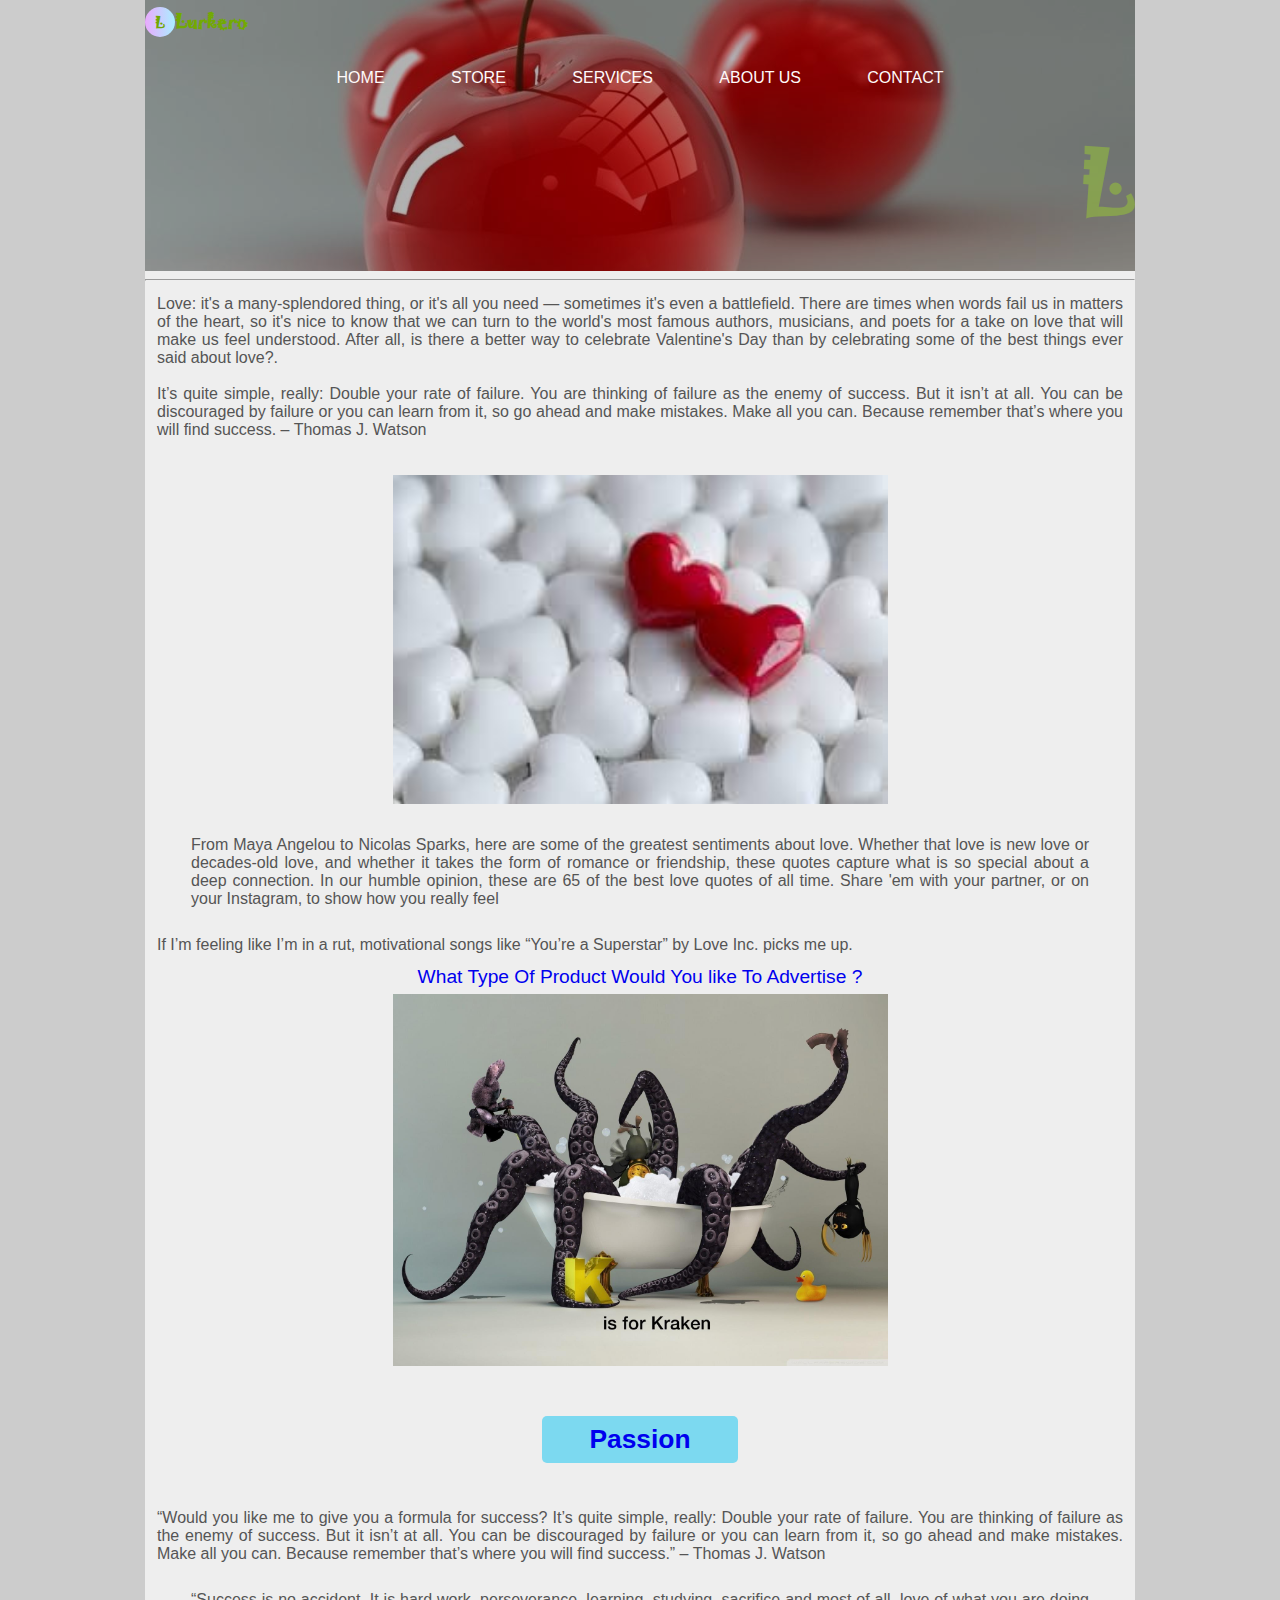
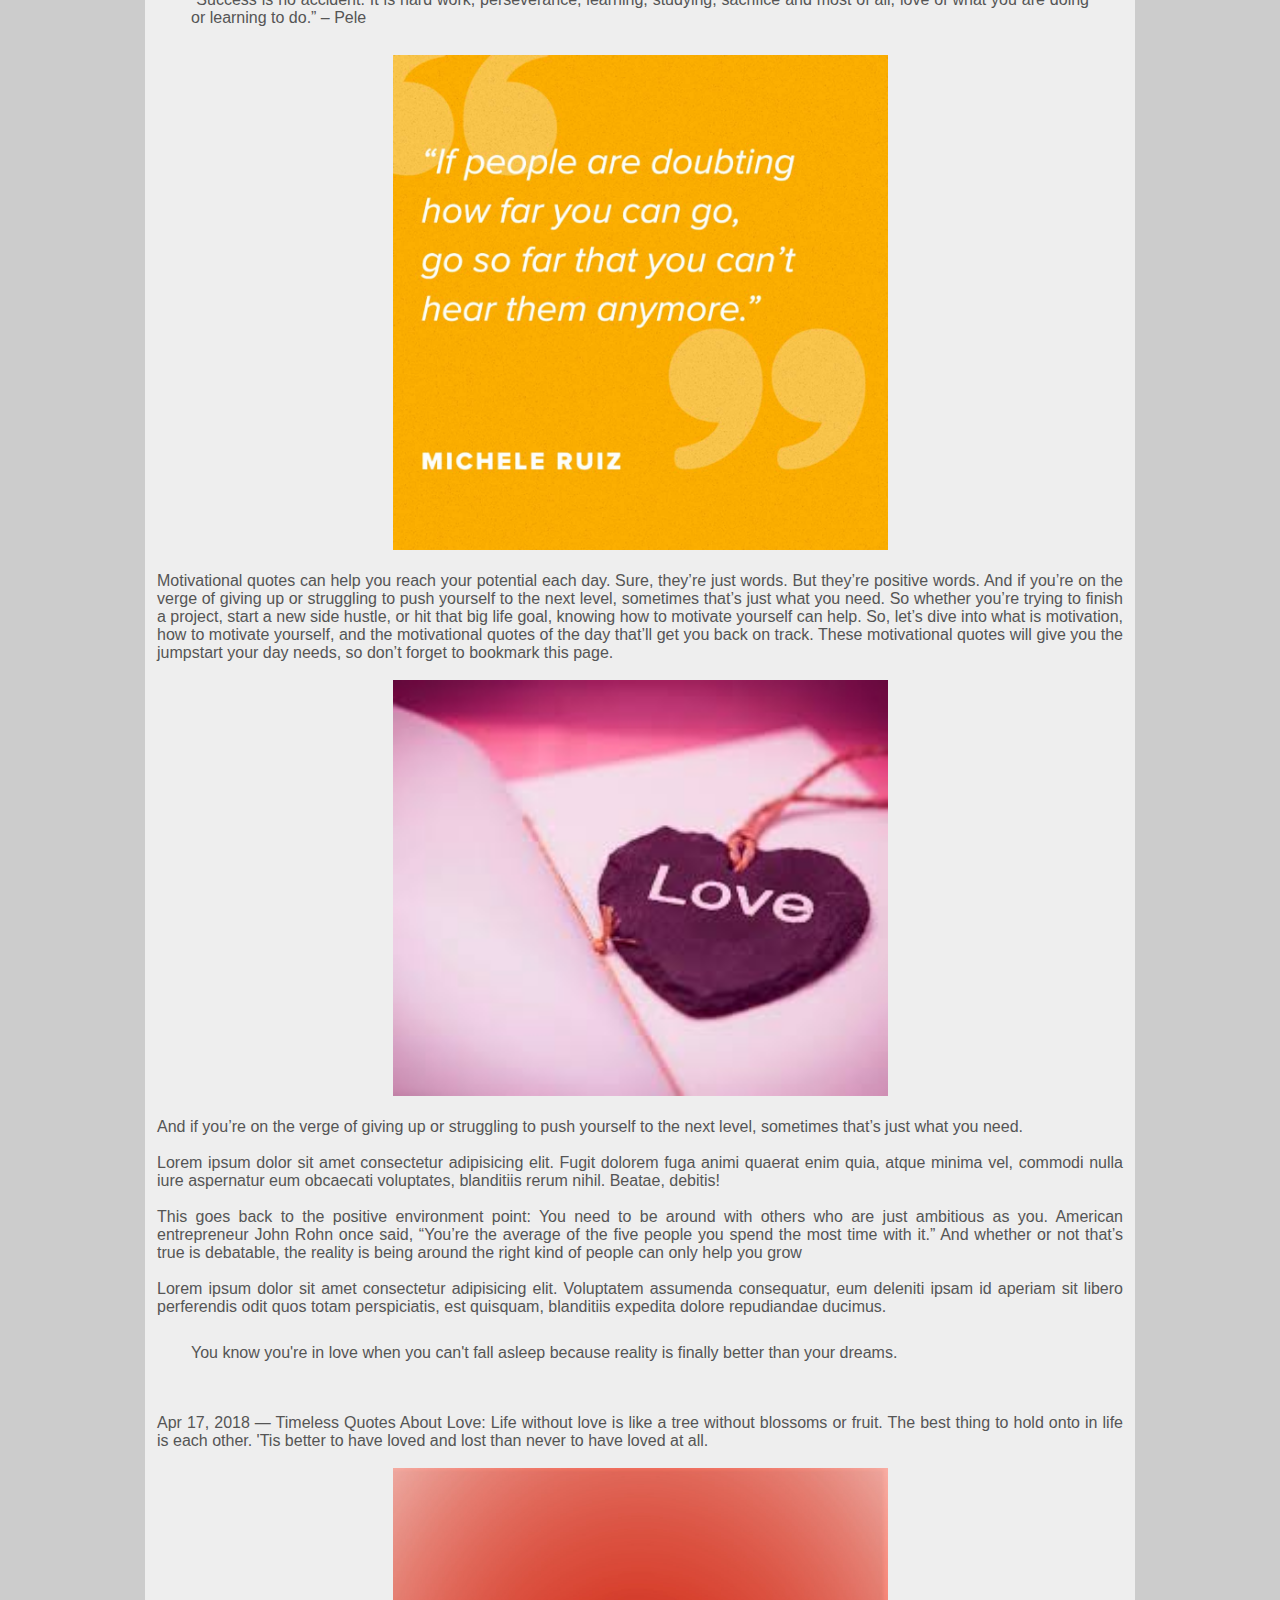
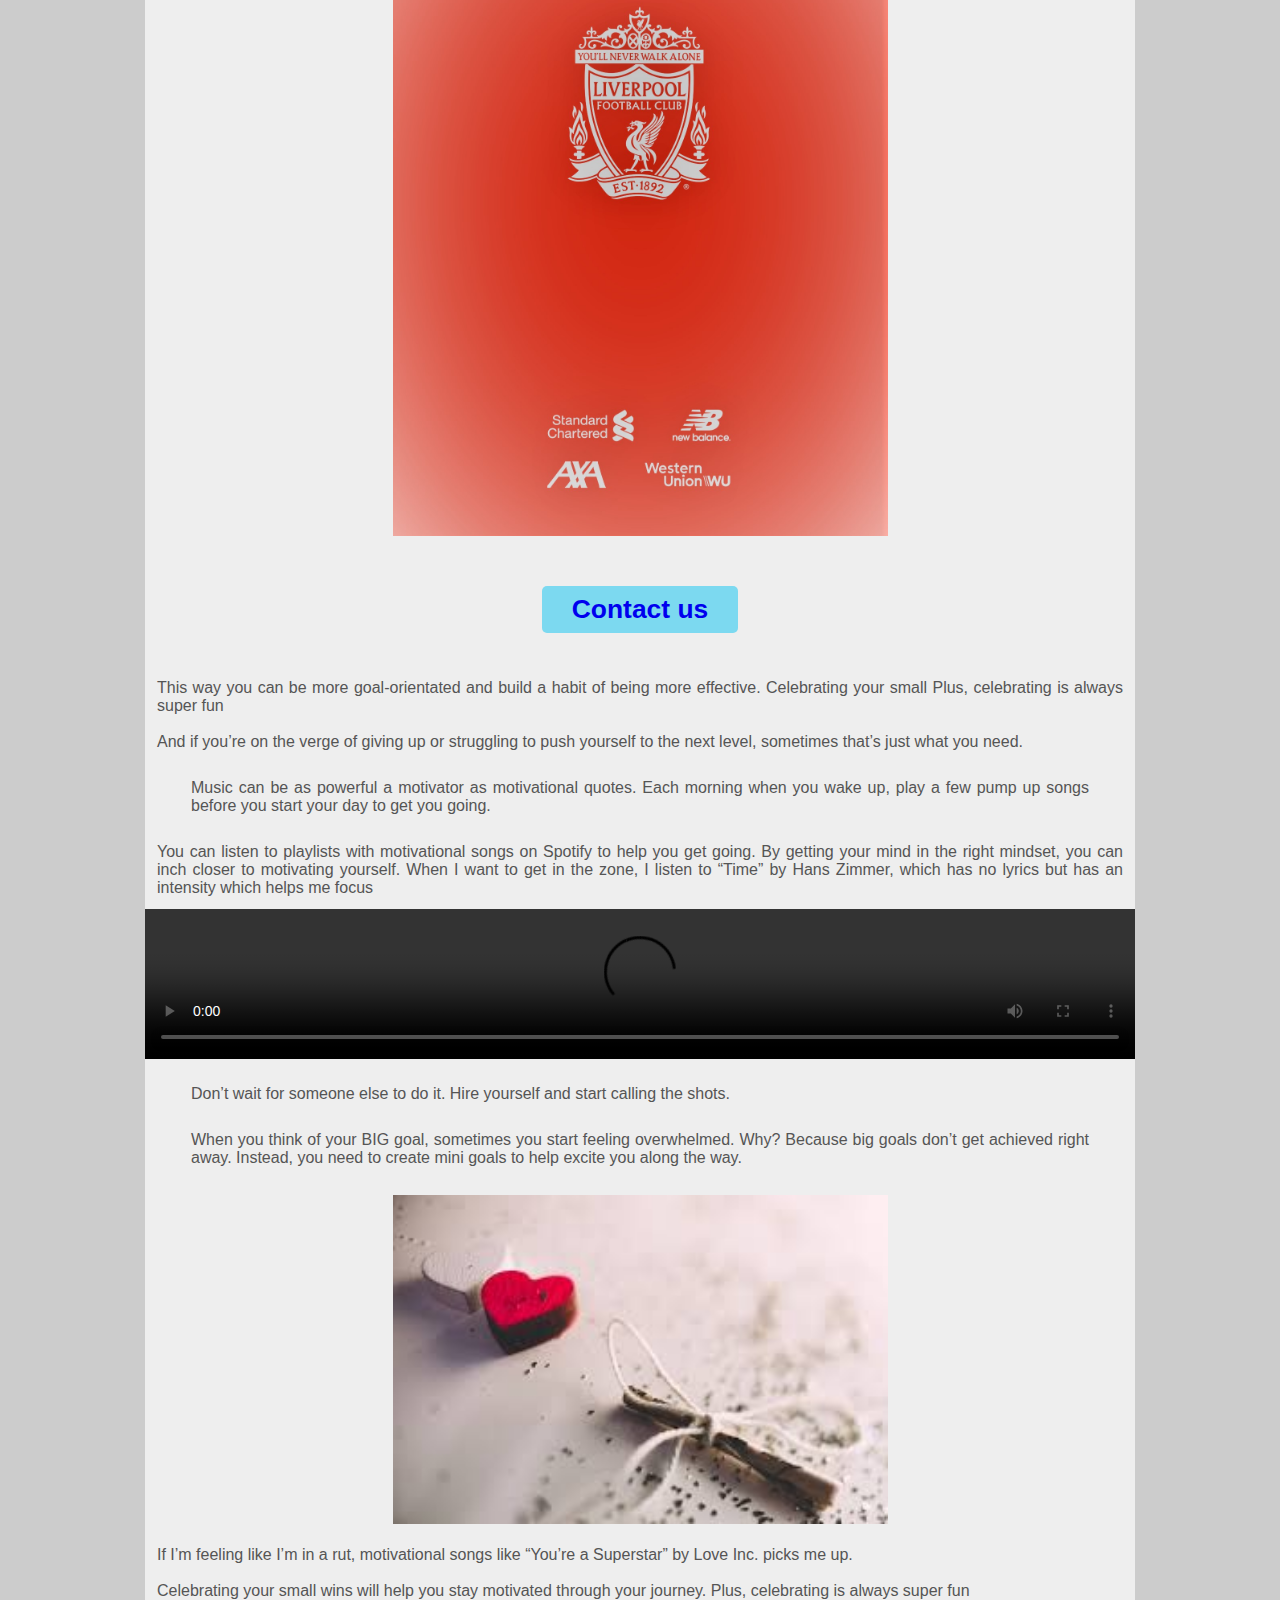
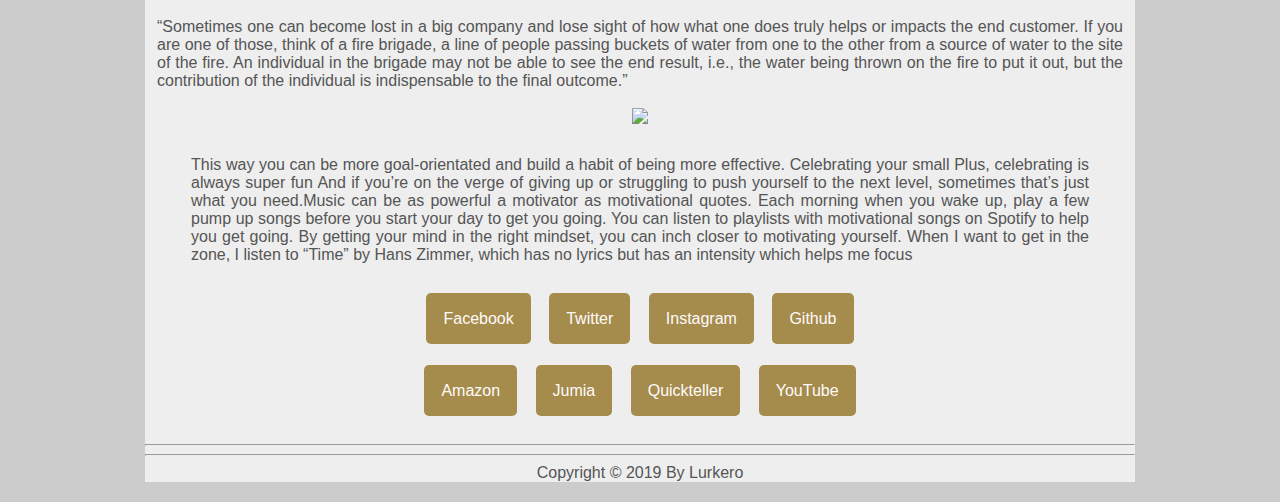
==== index.html @ fdfd5c43 "I changed the HTMLand css pages" ====
<!DOCTYPE html>
<html>
<head>
	<meta charset="utf-8">
	<meta name="viewport" content="width=device-width, initial-scale=1.0">
	<link rel="stylesheet" type="text/css" href="mycss/index.css">
	<title>lurkero</title>
</head>
<body>
	<div id="wrapper">

		<header id="header"> 
			<div class="logo">
				<h3 class="l">L</h3>
				<span class="lurkero">Lurkero</span>
			</div>

				<nav class="navbar main-nav">
						<ul>
							<li><a href="index.html">HOME</a></li>
	
							<li><a href="store.html">STORE</a></li>
	
							<li><a href="services.html">SERVICES</a></li>
	
							<li><a href="about.html">ABOUT US</a></li>
	
							<li><a href="contact.html">CONTACT</a></li>
						</ul>
				</nav>
			<h1 class="lurkero2"><marquee>Lurkero.com</marquee></h1>
		</header>
	
		 <hr>
	
		<section>
			<main id="imgz">

				<p>Love: it's a many-splendored thing, or it's all you need — sometimes it's even a battlefield. There are times when words fail us in matters of the heart, so it's nice to know that we can turn to the world's most famous authors, musicians, and poets for a take on love that will make us feel understood. After all, is there a better way to celebrate Valentine's Day than by celebrating some of the best things ever said about love?.</p>

				<p>It’s quite simple, really: Double your rate of failure. You are thinking of failure as the enemy of success. But it isn’t at all. 
					You can be discouraged by failure or you can learn from it, so go ahead and make mistakes. Make all you can. Because remember that’s where you will find success. – Thomas J. Watson</p>
</p>

				<img src="myphotoz/images.jfif" alt="">

				<blockquote>From Maya Angelou to Nicolas Sparks, here are some of the greatest sentiments about love. Whether that love is new love or decades-old love, and whether it takes the form of romance or friendship, these quotes capture what is so special about a deep connection. In our humble opinion, these are 65 of the best love quotes of all time. Share 'em with your partner, or on your Instagram, to show how you really feel</blockquote>

				<p>If I’m feeling like I’m in a rut, motivational songs like “You’re a Superstar” by Love Inc. picks me up.</p>

				<div><a href="advertise.html"  class="myproduct">What Type Of Product Would You like To Advertise ?</a></div>
			
                <img src="myphotoz/Cup.jpeg">
				
				<h2 class="contactus"><a href="form.html" class="info">Passion</a></h2>


				
				<p>“Would you like me to give you a formula for success? It’s quite simple, really: Double your rate of failure. You are thinking of failure as the enemy of success. But it isn’t at all. 
					You can be discouraged by failure or you can learn from it, so go ahead and make mistakes. Make all you can. Because remember that’s where you will find success.” – Thomas J. Watson</p>

				<blockquote>“Success is no accident. It is hard work, perseverance, learning, studying, sacrifice and most of all, love of what you are doing or learning to do.” – Pele</blockquote>
			
				<img src="myphotoz/motivational.jpg" alt="">

				<p>Motivational quotes can help you reach your potential each day. Sure, they’re just words. But they’re positive words.
					 And if you’re on the verge of giving up or struggling to push yourself to the next level, sometimes that’s just what you need.
					 So whether you’re trying to finish a project, start a new side hustle, or hit that big life goal, knowing how to motivate yourself can help. 
					So, let’s dive into what is motivation, how to motivate yourself, and the motivational quotes of the day that’ll get you back on track.
					 These motivational quotes will give you the jumpstart your day needs, so don’t forget to bookmark this page.</p>
				
					 <img src="myphotoz/volom.jfif" alt="">
				<p> And if you’re on the verge of giving up or struggling to push yourself to the next level, sometimes that’s just what you need.</p>

				<p>Lorem ipsum dolor sit amet consectetur adipisicing elit. Fugit dolorem fuga animi quaerat enim quia, atque minima vel, commodi nulla iure aspernatur eum obcaecati voluptates, blanditiis rerum nihil. Beatae, debitis!</p>

				<p>This goes back to the positive environment point: You need to be around with others who are just ambitious as you. American entrepreneur John Rohn once said, “You’re the average of the five people you spend the most time with it.” 
					        And whether or not that’s true is debatable, the reality is being around the right kind of people can only help you grow</p>

				<p>Lorem ipsum dolor sit amet consectetur adipisicing elit. Voluptatem assumenda consequatur, eum deleniti ipsam id aperiam sit libero perferendis odit quos totam perspiciatis, est quisquam, blanditiis expedita dolore repudiandae ducimus.</p>

				<blockquote> You know you're in love when you can't fall asleep because reality is finally better than your dreams.</p>				</blockquote>

				<p>Apr 17, 2018 — Timeless Quotes About Love: Life without love is like a tree without blossoms or fruit. The best thing to hold onto in life is each other. 'Tis better to have loved and lost than never to have loved at all.</p>

				<img src="myphotoz/Liverpool.jpg">


				<h2 class="contactus"><a href="Contact.html" class="info">Contact us</a></h2>
				
				<p>This way you can be more goal-orientated and build a habit of being more effective. Celebrating your small Plus, celebrating is always super fun</p>

				<p> And if you’re on the verge of giving up or struggling to push yourself to the next level, sometimes that’s just what you need.</p>

				<blockquote>Music can be as powerful a motivator as motivational quotes. Each morning when you wake up, play a few pump up songs before you start your day to get you going.</blockquote>

				<p>You can listen to playlists with motivational songs on Spotify to help you get going. By getting your mind in the right mindset, you can inch closer to motivating yourself. When I want to get in the zone, I listen to “Time” by Hans Zimmer, which has no lyrics but has an intensity which helps me focus</p>

				<video src="myvideoz/Phyno.mp4" style="width: 100%;" controls></video>

				<blockquote>Don’t wait for someone else to do it. Hire yourself and start calling the shots.</blockquote>

				<blockquote>When you think of your BIG goal, sometimes you start feeling overwhelmed. Why? Because big goals don’t get achieved right away. Instead, you need to create mini goals to help excite you along the way.</blockquote>

				 <img src="myphotoz/love.jfif" alt="">

				<p> If I’m feeling like I’m in a rut, motivational songs like “You’re a Superstar” by Love Inc. picks me up.</p>

				<p>Celebrating your small wins will help you stay motivated through your journey. Plus, celebrating is always super fun</p>

				<p>“Sometimes one can become lost in a big company and lose sight of how what one does truly helps or impacts the end customer. If you are one of those, think of a fire brigade, a line of people passing buckets of water from one to the other from a source of water to the site of the fire. An individual in the brigade may not be able to see the end result, i.e., the water being thrown on the fire to put it out, but the contribution of the individual is indispensable to the final outcome.”</p>

				<img src="myphotoz/sorry.png">

				<blockquote>This way you can be more goal-orientated and build a habit of being more effective. Celebrating your small Plus, celebrating is always super fun
And if you’re on the verge of giving up or struggling to push yourself to the next level, sometimes that’s just what you need.Music can be as powerful a motivator as motivational quotes. Each morning when you wake up, play a few pump up songs before you start your day to get you going.
You can listen to playlists with motivational songs on Spotify to help you get going. By getting your mind in the right mindset, you can inch closer to motivating yourself. When I want to get in the zone, I listen to “Time” by Hans Zimmer, which has no lyrics but has an intensity which helps me focus</blockquote>
			
			</main>
		</section>
		
	
		<footer id="footer" class="footer">
			<a href="https://Facebook.com" target="_blank">Facebook</a>
			<a href="https://Twitter.com" target="_blank">Twitter</a>
			<a href="https://Instagram.com" target="_blank">Instagram</a>
			<a href="https://Github.com" target="_blank">Github</a>
	
			<br>
			<br>
			<br>
			<br>
			
	
			<a href="https://Amazon.com" target="_blank">Amazon</a>
			<a href="https://Jumia.com" target="_blank">Jumia</a>
			<a href="https://Quickteller.com" target="_blank">Quickteller</a>
			<a href="https://YouTube.com" target="_blank">YouTube</a>
			<br>
			<br>
			<br>
			<hr>
	
			<hr>
	
			<span class="copy">Copyright &copy; 2019 By Lurkero</span>
		</footer>
	</div>
</body>
</html>
---- mycss/index.css ----
body{
    background: #ccc;
    color: #555;
    margin: 0;
    padding: 0;
    font-family: Arial, Helvetica, sans-serif;
    width: 100%;
    text-align: center;
}


@font-face{
    font-family: 'Magneto';
    src: url(../myfontz/Magneto.ttf);
    font-style: normal;
    font-weight: 100;
}


@font-face{
    font-family: 'jokerman';
    src: url(../myfontz/jokerman.ttf);
    font-style: normal;
    font-weight: 100;
}


@font-face{
    font-family: 'harlow';
    src: url(../myfontz/harlow.ttf);
    font-style: normal;
    font-weight: 100;
}


a:hover{
    color: rgb(63, 78, 214);
}


#wrapper{
   
    max-width: 990px;
    margin: auto;
    background: #eee; 
}


#header{
    background-color: rgba( 0, 0, 0,  .3);
    background-image: url("../myphotoz/Orange.jpeg");
    background-blend-mode: multiply;
    background-position: center;
    background-repeat: no-repeat;
    background-size: cover;
    text-align: center;
}


.navbar ul{
    list-style: none;
    padding: 0;
}

.navbar li{
    display: inline;
}

.navbar a{
    display: inline-block;
    text-decoration: none;
    color: snow;
    padding: 7px 15px;
    margin: 16px;
}


.lurkero2{
    color: yellowgreen;
    font-size: 5em;
    margin: 0;
    letter-spacing: .4em;
    font-family: jokerman;
    opacity: 0.5;
}


.navbar a:hover{
    background: #aaa;
    border-radius: 3px;
} 


.logo{
    display: flex;
    position: relative;
    top: 7px;
    cursor: pointer;
    width: 130px;

}


.l{
    background: repeating-linear-gradient(to right, #eaaafe, #aaeeff);
    width: 30px;
    height: 30px;
    text-align: center;
    line-height: 32px;
    border-radius: 50px;
    margin: 0;
    padding: 0;
    font-size: 14px;
    font-family: jokerman;
    color: rgb(112, 167, 3);
}

.lurkero{
    font-size: large;
    margin-top: 1px;
    font-weight: bolder;
    font-family: jokerman;
    color: rgb(114, 170, 2);
}

.service{
    background-color: rgba( 0, 0, 0, .7);
    background-image: url("../myphotoz/Earth.jpeg");
    background-blend-mode: multiply;
    background-position: center;
    background-repeat: no-repeat;
    background-size: cover;
    text-align: center;
    color: silver;
}

.store{
    background-color: rgba( 0, 0, 0, .7);
    background-image: url("../myphotoz/images.jfif");
    background-blend-mode: multiply;
    background-position: center;
    background-repeat: no-repeat;
    background-size: cover;
    text-align: center;
    color: silver;
}


.info{
    text-decoration: none;
}

#imgz p, blockquote{
    padding: 6px;
    text-align: justify;
}

p{
    padding: 6px;
}

#imgz img{
    margin: 0;
    padding: 6px;
    width: 50%;
    text-align: center;
    
}


     /* footer styling */
     
     #footer{
         text-align: center;
         margin-bottom: 20px;
         margin-top: 40px;
     }

     .footer a{
         text-decoration: none;
         padding: 17px;
         margin: 7px;
         background: rgb(165, 140, 76);
         color: snow;
         border-radius: 5px;
        
     }

     .footer a:hover{
        background: rgb(206, 193, 193);
        border-radius: 3px;
        padding: 20px;
    }

    /* about */

    .about{
        background-color: rgba( 0, 0, 0,  .7);
        background-image: url("../myphotoz/Leafe.jpeg");
        background-blend-mode: multiply;
        background-position: center;
        background-repeat: no-repeat;
        background-size: cover;
        text-align: center;
        color: silver;
        
    }

    .about p{
        margin: 0;
        text-align: left;
    }

    .about h1{
        font-family: jokerman;
    }
       

    
    /*contact */
    .contactus{
        background: #7cd9f0;
        width: 180px;
        padding: 8px;
        border-radius: 5px;
        text-align: center;
        margin:  40px auto;
        font-size: 22px;
    }


    .contact{
        text-align: center;
    }

    .contact p{
        font-size: larger;
        font-weight: bolder;
    }

    .contactus:hover{
        width: 200px;
        transition: linear;
    }

    .phone{
        font-family: jokerman;
    }

    .num{
        font-family: harlow;
    }

    .lurke{
        font-family: jokerman;
    }


    /* form info */
   form{
       margin: 16px;
   }

   form p{
       font-family: harlow;
       letter-spacing: 3px;
   }

   input[type="radio"]{
             opacity: 0;
             width: 0;
             margin: 0;
   }

   label[for="male"], label[for="female"], label[for="other"]{
       margin-bottom: 16px;
       display: inline-block;
       padding-left: 16px;
       cursor: pointer;
       line-height: 16px;
   }

   input:checked + label[for="male"],
   input:checked + label[for="female"],
   input:checked + label[for="other"]{
    color: rgb(1, 114, 167);
   }

   label[for="fishing"], 
   label[for="book"], 
   label[for="movie"], 
   label[for="song"], 
   label[for="acting"]{
        cursor: pointer;
        margin-bottom: 16px;
        display: inline-block;
    }

    select{
        display: block;
        margin:  20px 0;
        padding: 10px;
        border-radius: 50px;
        font-weight: bold;
        font-size: large;
        color: inherit;
        cursor: pointer;
        border: none;
        background: rgb(206, 193, 193);
        text-align: center;
    }

    fieldset{
        background: rgb(236, 231, 231);
        border-radius: 5px;
        text-align: left;
    }

    fieldset legend{
        text-align: center;
    }

    input[type="email"],
    input[type="telephone"],
    input[type="submit"]{
        display: block;
        margin-bottom: 20px;
        padding: 10px;
        border-radius: 5px;
    }

    legend{
        font-family: harlow;
        font-size: 25px;
    }

    form .option, .ton{
        margin: 25px auto;
    }

    .option{
        width: 150px;
        font-size: large;
        margin-top: -25px;
    }


    .ton{
        width: 150px;
        font-size: large;
        cursor: pointer; 
    }

    
    .ton:hover{
        background-color: rgb(206, 193, 193);
    }

    /* advertise */
    .intouch{
        text-align: center;
    }

    .intouch p{
        margin: 0;
    }

    #imgz a{
        text-decoration: none;
        font-size: larger;
    }

    p{
        margin: 6px;
        text-align: ;
    }
    


   /* Meadia Query */
@media screen and (max-width: 800px){

    #wrapper{
        background: #eee; 
    }
    

    
#header{
    background-color: rgba( 0, 0, 0, .1);
    background-image: url("../myphotoz/blue.jpg");
    background-blend-mode: multiply;
    background-position: center;
    background-repeat: no-repeat;
    background-size: cover;
    transition: 1s;
}


.navbar a{
    text-decoration: none;
    border-bottom: 1px solid #CACACb;
    color: #666;
    padding: 12px 20px;
    display: block;
    text-align: left;
    margin: 16px 0;
    margin-bottom: -20px;
}


.lurkero{
    font-size: large;
    margin-top: 1px;
    font-weight: bolder;
    font-family: jokerman;
    color: rgb(114, 170, 2);
}



.lurkero2{
    color: rgb(112, 167, 3);
    font-size: 3em;
    margin: 0;
    letter-spacing: .4em;
    opacity: 0.6;
    font-family: jokerman;
}


#imgz img{
    margin: 0;
    text-align: center;
    width: 100%;
    padding: 0;
    
}



  /* contact about */

  .contactus{
      border-radius: 50px;
      margin:  40px auto;
  }

    
        /* footer styling */
        
    #footer{
        text-align: center;
    }

    .footer a{
        text-decoration: none;
        color: inherit;
        margin: 4px;
        padding: 5px;
    }

    .footer a:hover{
        padding: 10px 20px;
    }

}
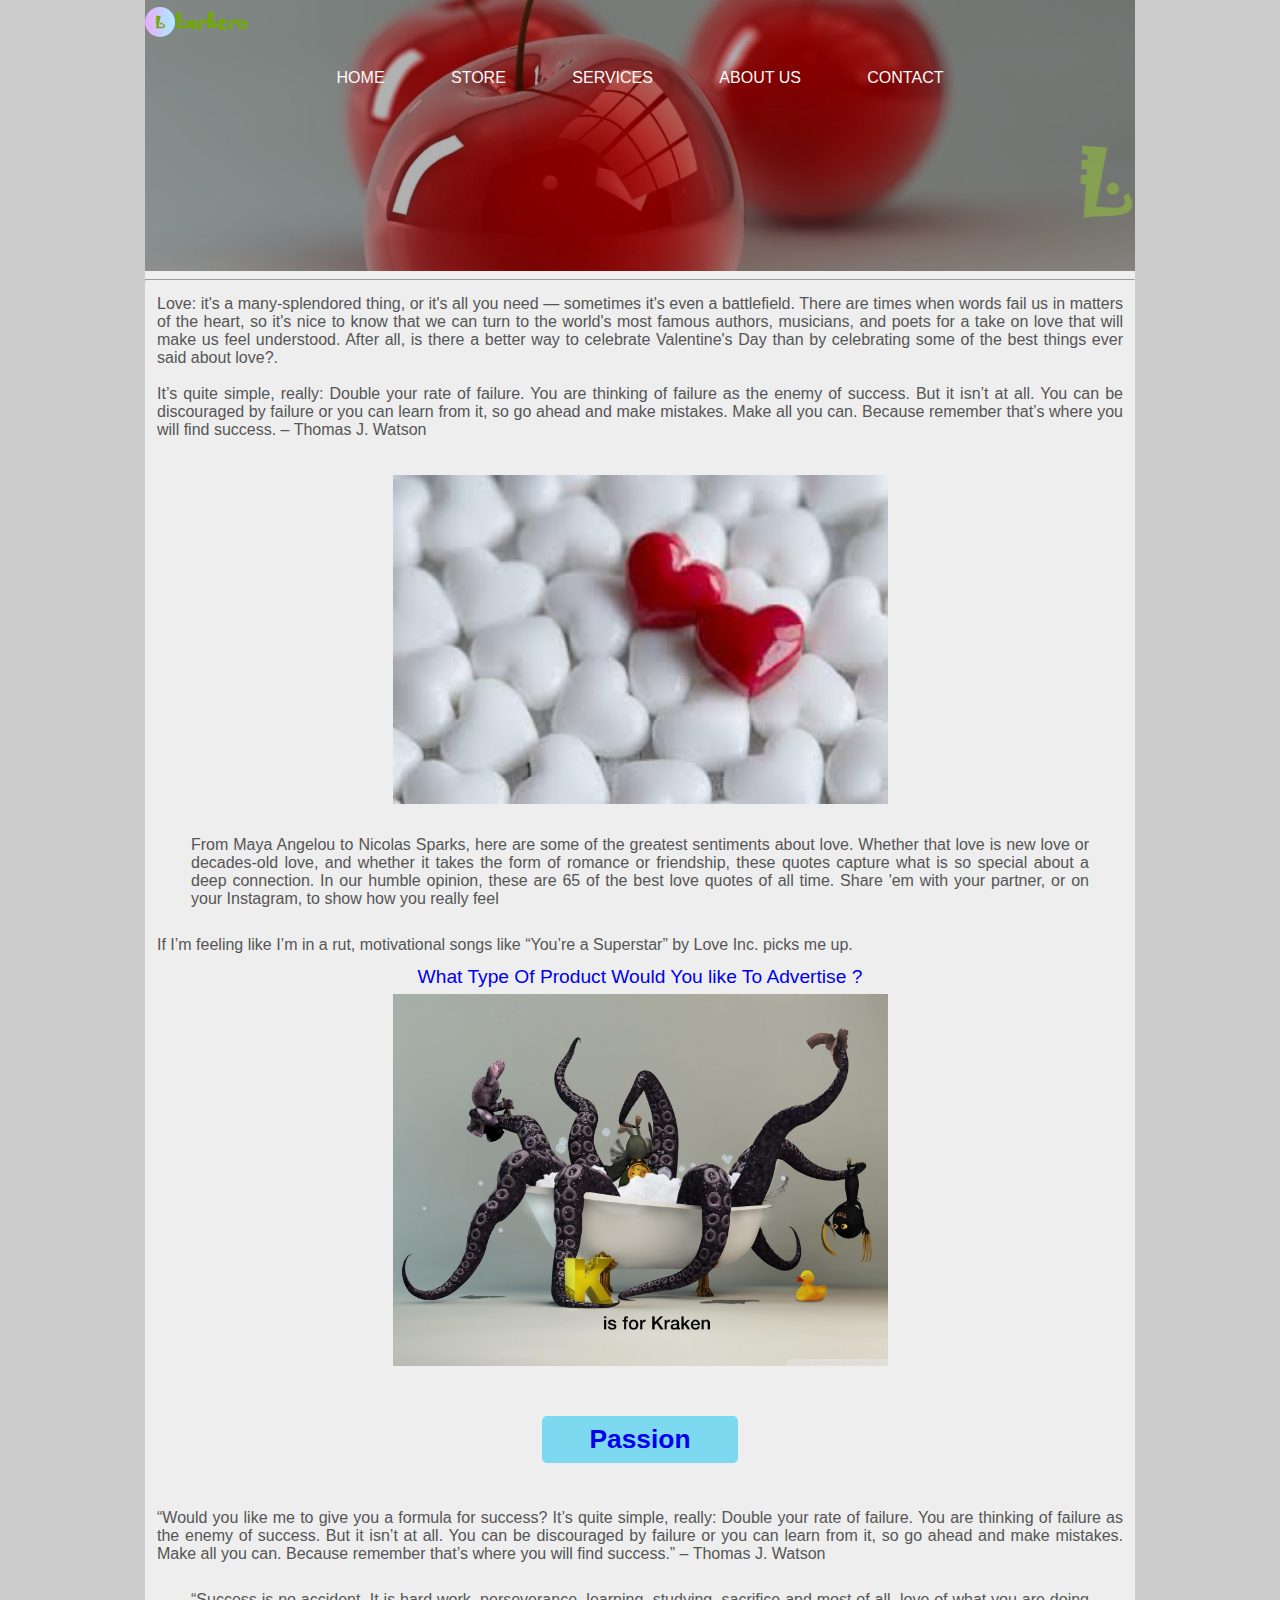
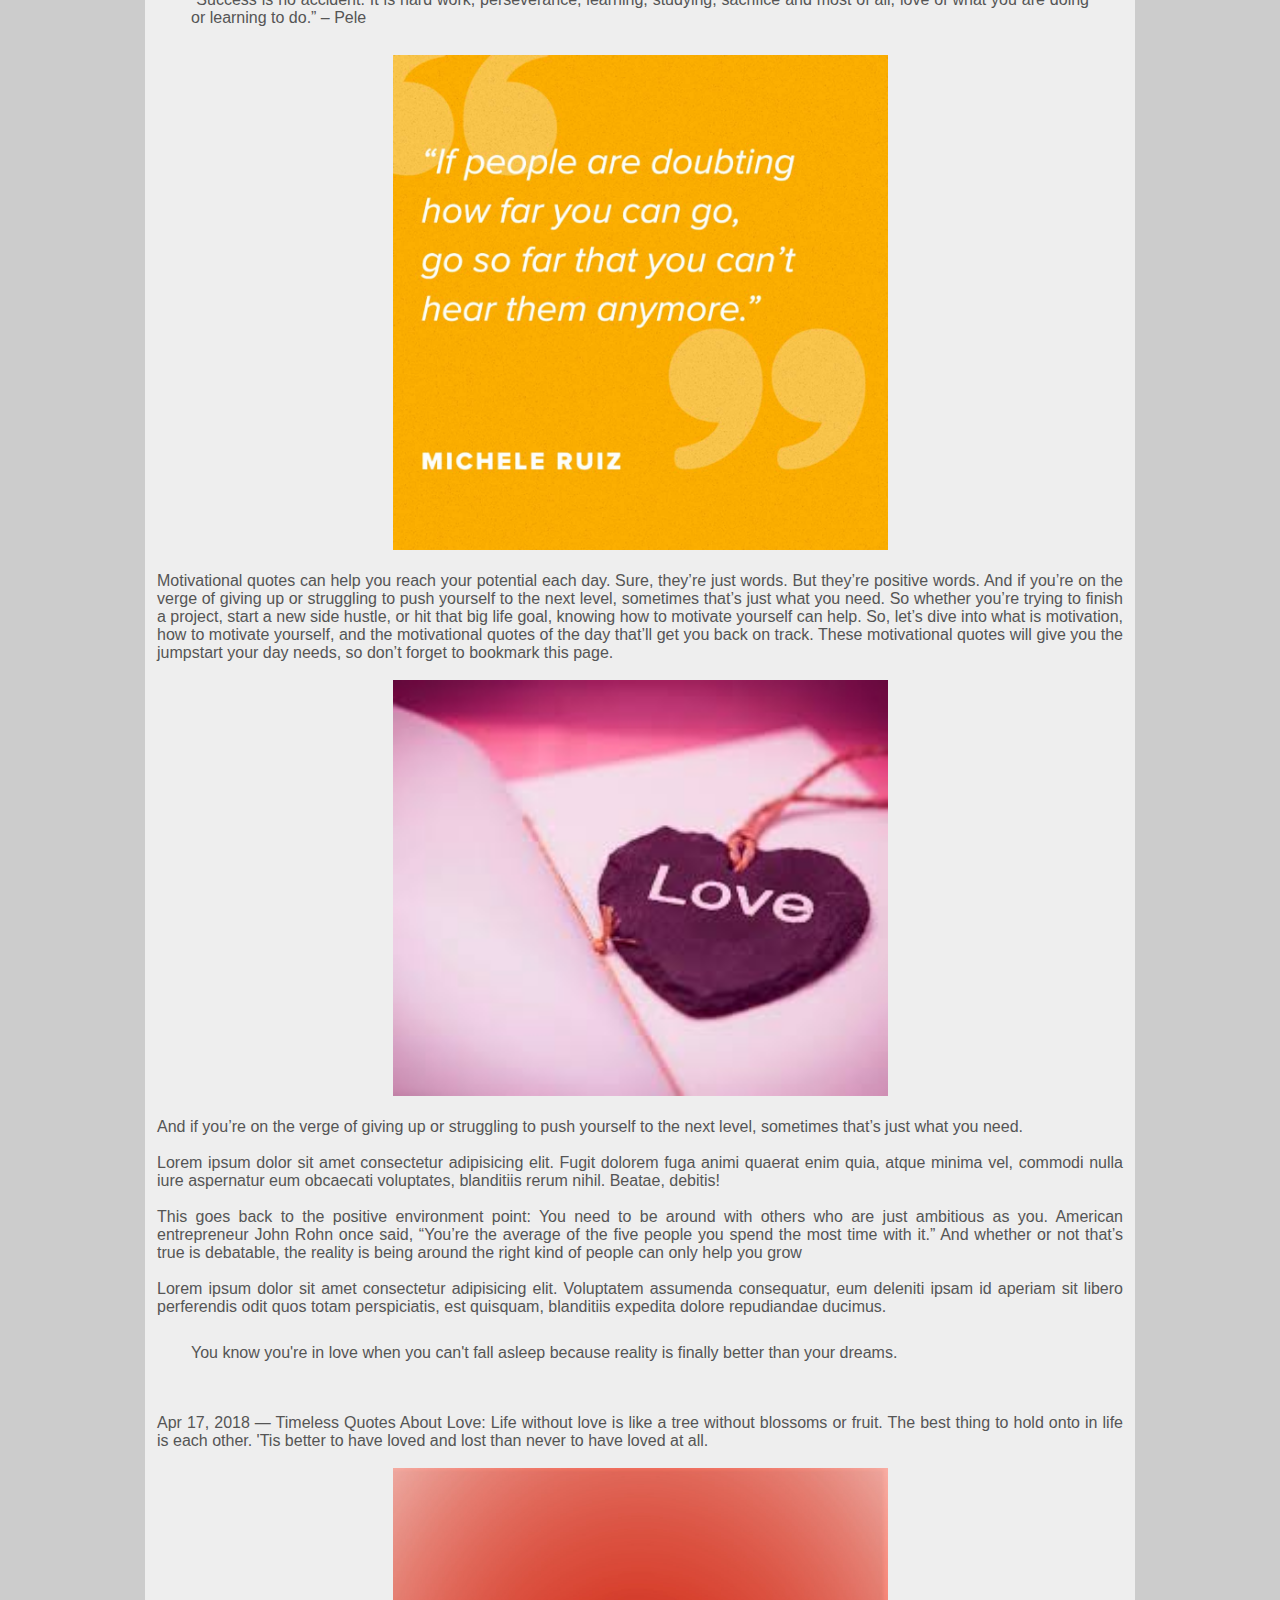
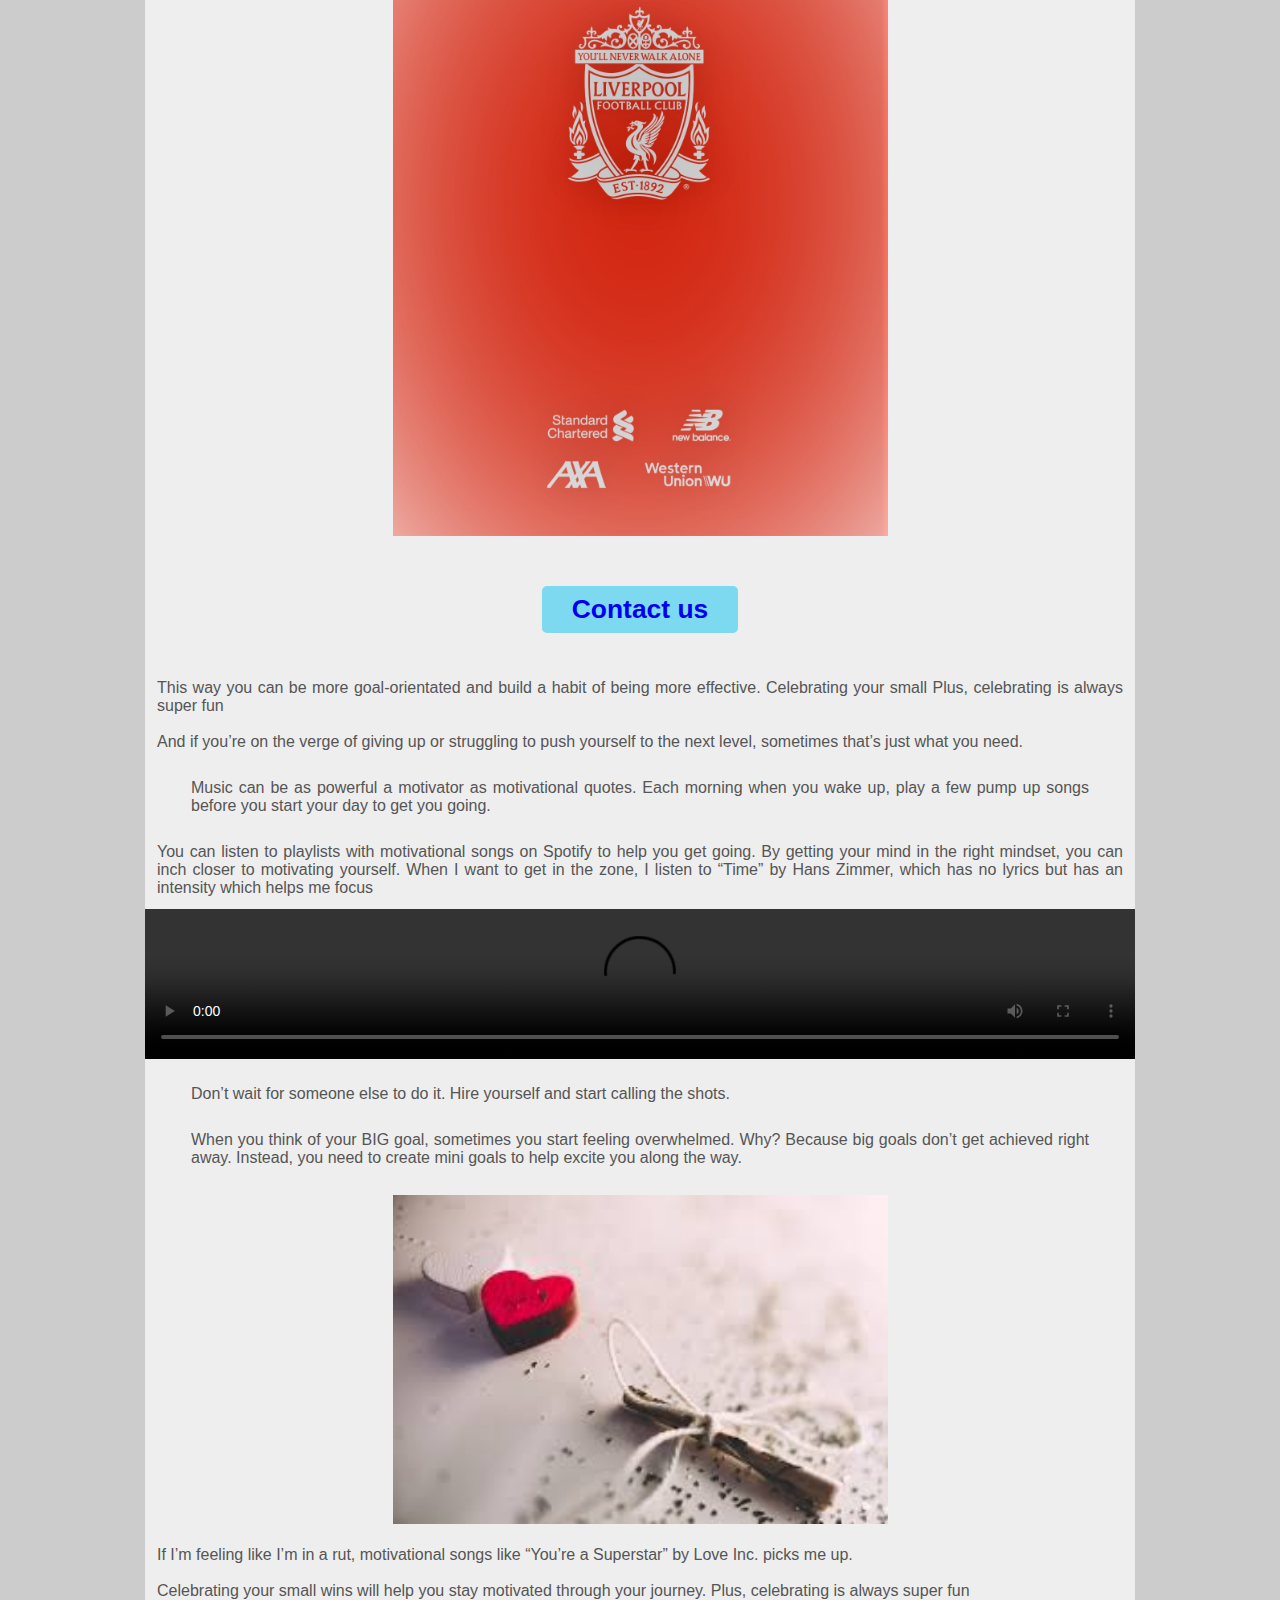
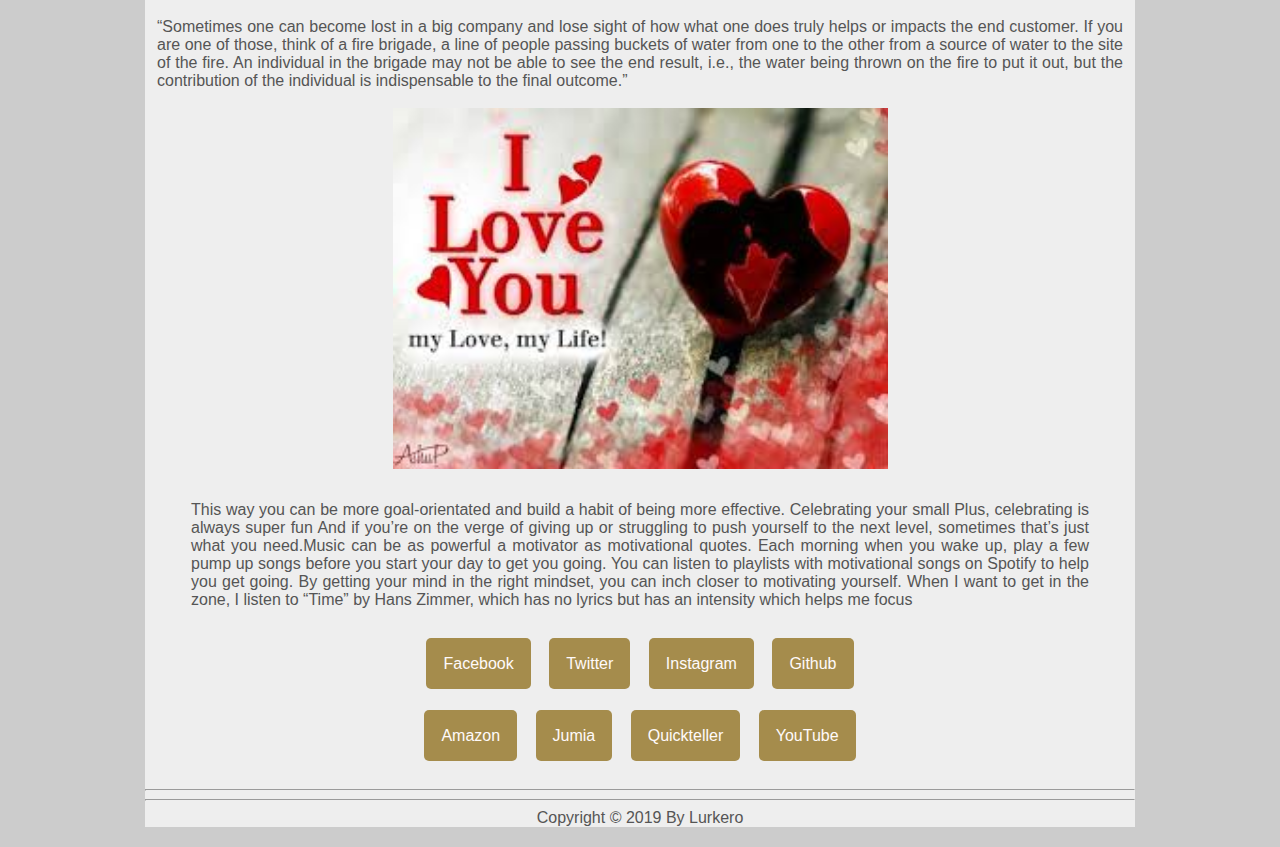
==== commit a1ce2af4: "I changed the HTML and css pages" ====
--- a/index.html
+++ b/index.html
@@ -48,7 +48,7 @@
 
 				<p>If I’m feeling like I’m in a rut, motivational songs like “You’re a Superstar” by Love Inc. picks me up.</p>
 
-				<div><a href="advertise.html"  class="myproduct">What Type Of Product Would You like To Advertise ?</a></div>
+				<div class="advert"><a href="advertise.html"  class="myproduct">What Type Of Product Would You like To Advertise ?</a></div>
 			
                 <img src="myphotoz/Cup.jpeg">
 				
@@ -110,7 +110,7 @@
 
 				<p>“Sometimes one can become lost in a big company and lose sight of how what one does truly helps or impacts the end customer. If you are one of those, think of a fire brigade, a line of people passing buckets of water from one to the other from a source of water to the site of the fire. An individual in the brigade may not be able to see the end result, i.e., the water being thrown on the fire to put it out, but the contribution of the individual is indispensable to the final outcome.”</p>
 
-				<img src="myphotoz/sorry.png">
+				<img src="myphotoz/dove.jfif">
 
 				<blockquote>This way you can be more goal-orientated and build a habit of being more effective. Celebrating your small Plus, celebrating is always super fun
 And if you’re on the verge of giving up or struggling to push yourself to the next level, sometimes that’s just what you need.Music can be as powerful a motivator as motivational quotes. Each morning when you wake up, play a few pump up songs before you start your day to get you going.
--- a/mycss/index.css
+++ b/mycss/index.css
@@ -125,8 +125,8 @@
 }
 
 .service{
-    background-color: rgba( 0, 0, 0, .7);
-    background-image: url("../myphotoz/Earth.jpeg");
+    background-color: rgba( 0, 0, 0,  .7);
+    background-image: url("../myphotoz/Leafe.jpeg");
     background-blend-mode: multiply;
     background-position: center;
     background-repeat: no-repeat;
@@ -136,8 +136,8 @@
 }
 
 .store{
-    background-color: rgba( 0, 0, 0, .7);
-    background-image: url("../myphotoz/images.jfif");
+    background-color: rgba( 0, 0, 0,  .7);
+    background-image: url("../myphotoz/Leafe.jpeg");
     background-blend-mode: multiply;
     background-position: center;
     background-repeat: no-repeat;
@@ -166,6 +166,10 @@
     width: 50%;
     text-align: center;
     
+}
+
+#imgz .advert{
+    text-align: center;
 }
 
 
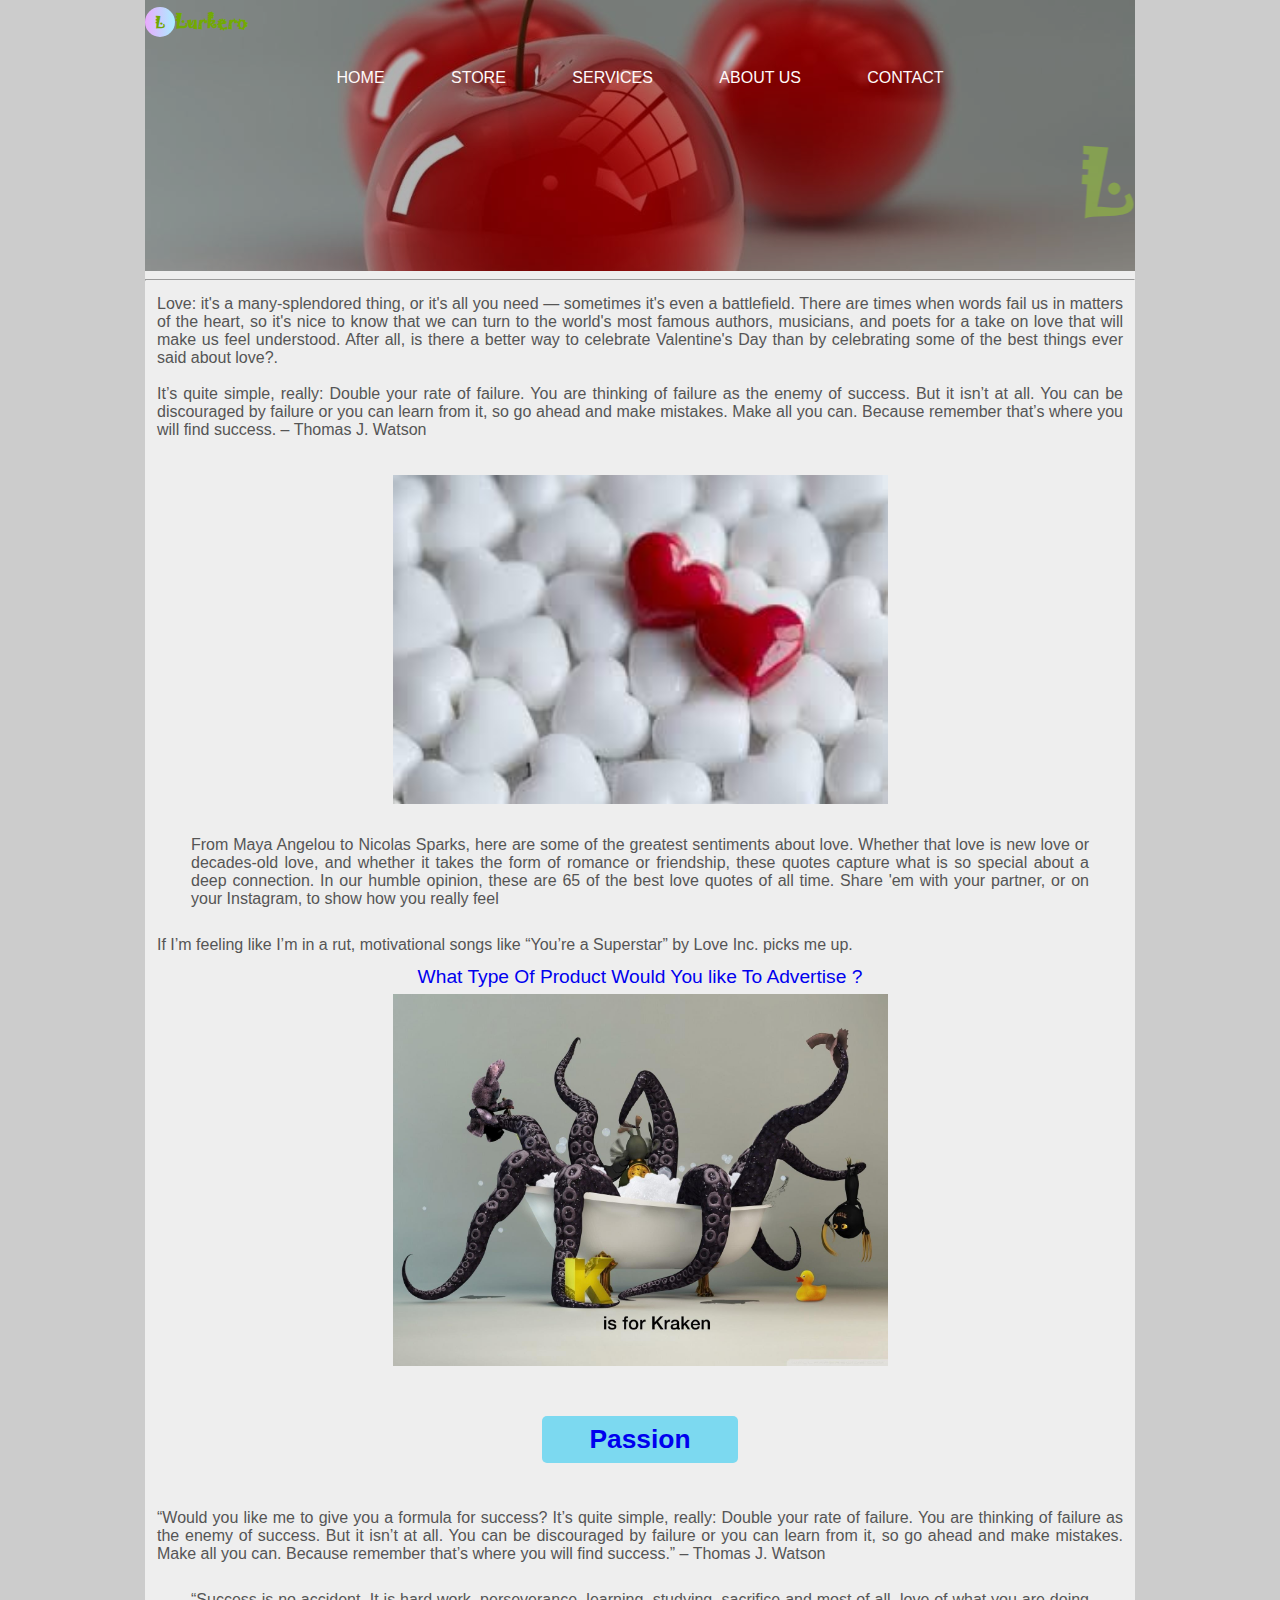
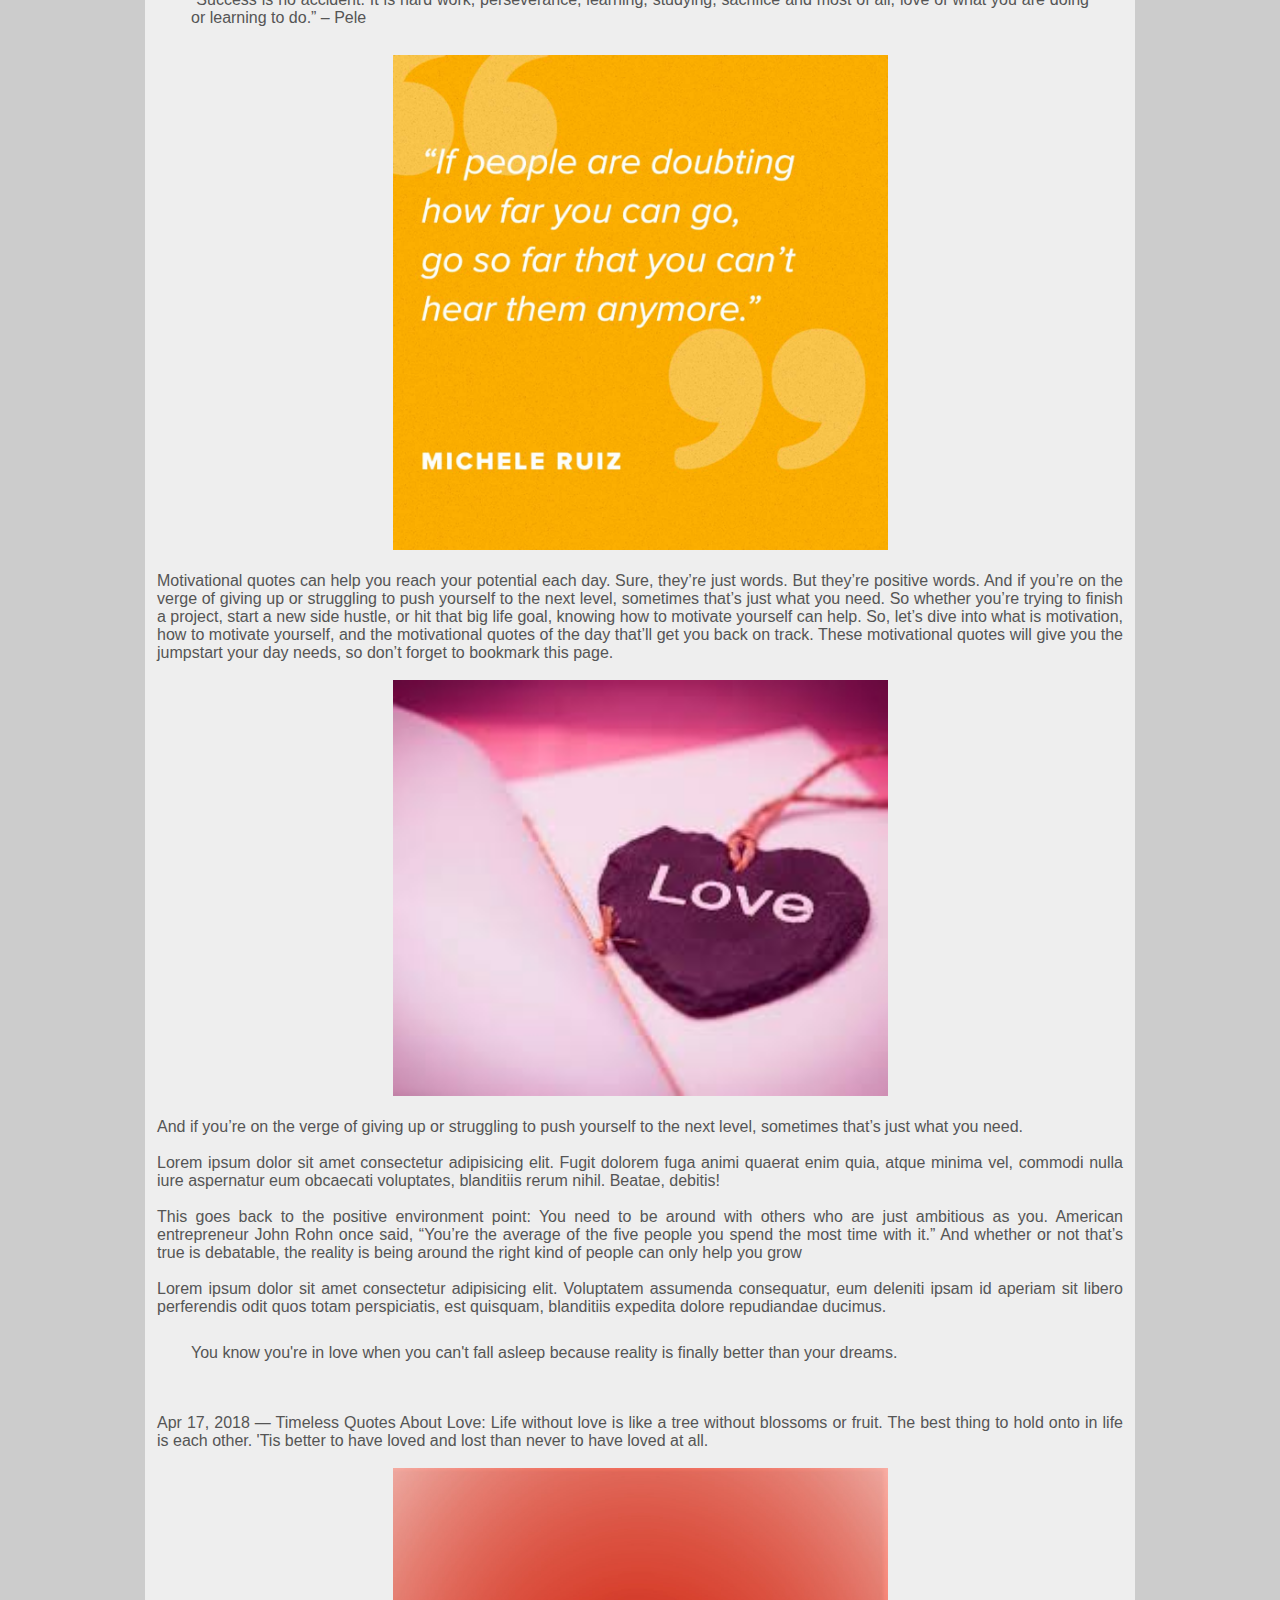
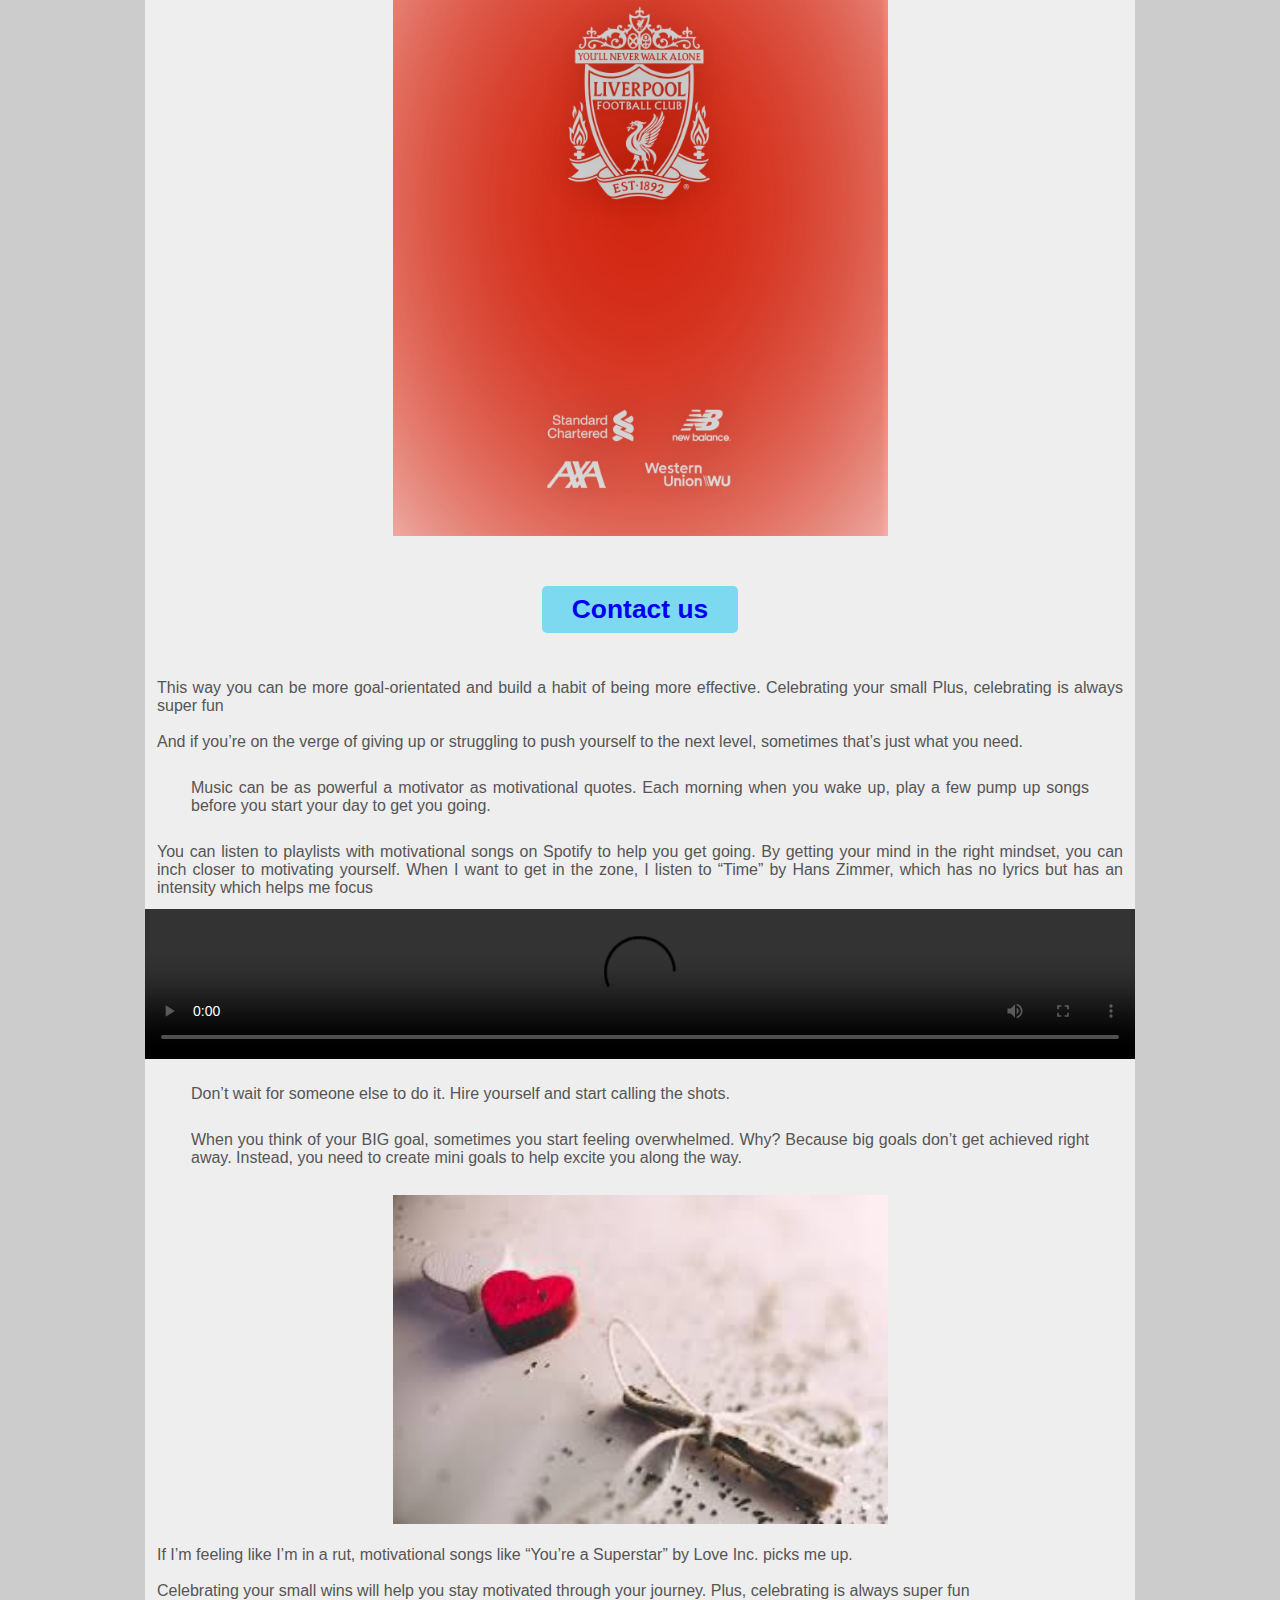
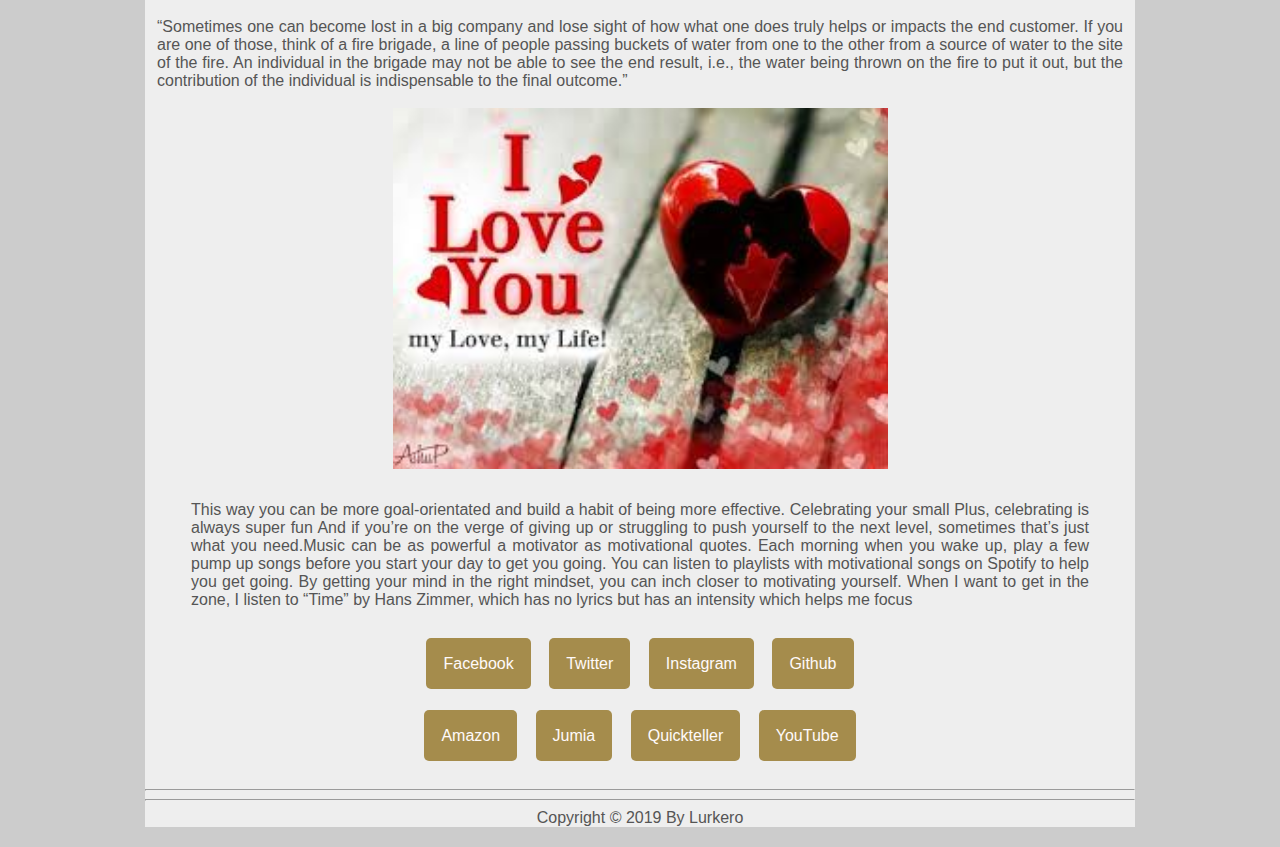
==== commit b300b5a3: "I changed the HTML and css" ====
--- a/index.html
+++ b/index.html
@@ -86,7 +86,7 @@
 				<img src="myphotoz/Liverpool.jpg">
 
 
-				<h2 class="contactus"><a href="Contact.html" class="info">Contact us</a></h2>
+				<h2 class="contactus"><a href="contact.html" class="info">Contact us</a></h2>
 				
 				<p>This way you can be more goal-orientated and build a habit of being more effective. Celebrating your small Plus, celebrating is always super fun</p>
 
--- a/mycss/index.css
+++ b/mycss/index.css
@@ -126,7 +126,7 @@
 
 .service{
     background-color: rgba( 0, 0, 0,  .7);
-    background-image: url("../myphotoz/Leafe.jpeg");
+    background-image: url("../myphotoz/Earth.jpeg");
     background-blend-mode: multiply;
     background-position: center;
     background-repeat: no-repeat;
@@ -137,7 +137,7 @@
 
 .store{
     background-color: rgba( 0, 0, 0,  .7);
-    background-image: url("../myphotoz/Leafe.jpeg");
+    background-image: url("../myphotoz/images.jfif");
     background-blend-mode: multiply;
     background-position: center;
     background-repeat: no-repeat;
@@ -147,6 +147,35 @@
 }
 
 
+.head{
+    padding: 0;
+    margin: 6px 0 0 0;
+    text-align: center;
+    color: yellowgreen;
+    font-weight: bolder;
+    font-size: 20px;
+    margin: auto;
+    width: 50%;
+}
+
+.aside img{
+    border-radius: 9px;
+    width: 60%;
+    border: #CACACb solid 2px;
+}
+
+.aside .order{
+    color: yellowgreen;
+    font-weight: bolder;
+    border: #CACACb solid 2px;
+    background: rgb(133, 133, 133);
+    margin: auto;
+    width: 50%;
+    border-radius: 9px;
+
+}
+
+
 .info{
     text-decoration: none;
 }
@@ -164,7 +193,6 @@
     margin: 0;
     padding: 6px;
     width: 50%;
-    text-align: center;
     
 }
 
@@ -271,25 +299,6 @@
        letter-spacing: 3px;
    }
 
-   input[type="radio"]{
-             opacity: 0;
-             width: 0;
-             margin: 0;
-   }
-
-   label[for="male"], label[for="female"], label[for="other"]{
-       margin-bottom: 16px;
-       display: inline-block;
-       padding-left: 16px;
-       cursor: pointer;
-       line-height: 16px;
-   }
-
-   input:checked + label[for="male"],
-   input:checked + label[for="female"],
-   input:checked + label[for="other"]{
-    color: rgb(1, 114, 167);
-   }
 
    label[for="fishing"], 
    label[for="book"], 
@@ -389,8 +398,6 @@
         background: #eee; 
     }
     
-
-    
 #header{
     background-color: rgba( 0, 0, 0, .1);
     background-image: url("../myphotoz/blue.jpg");
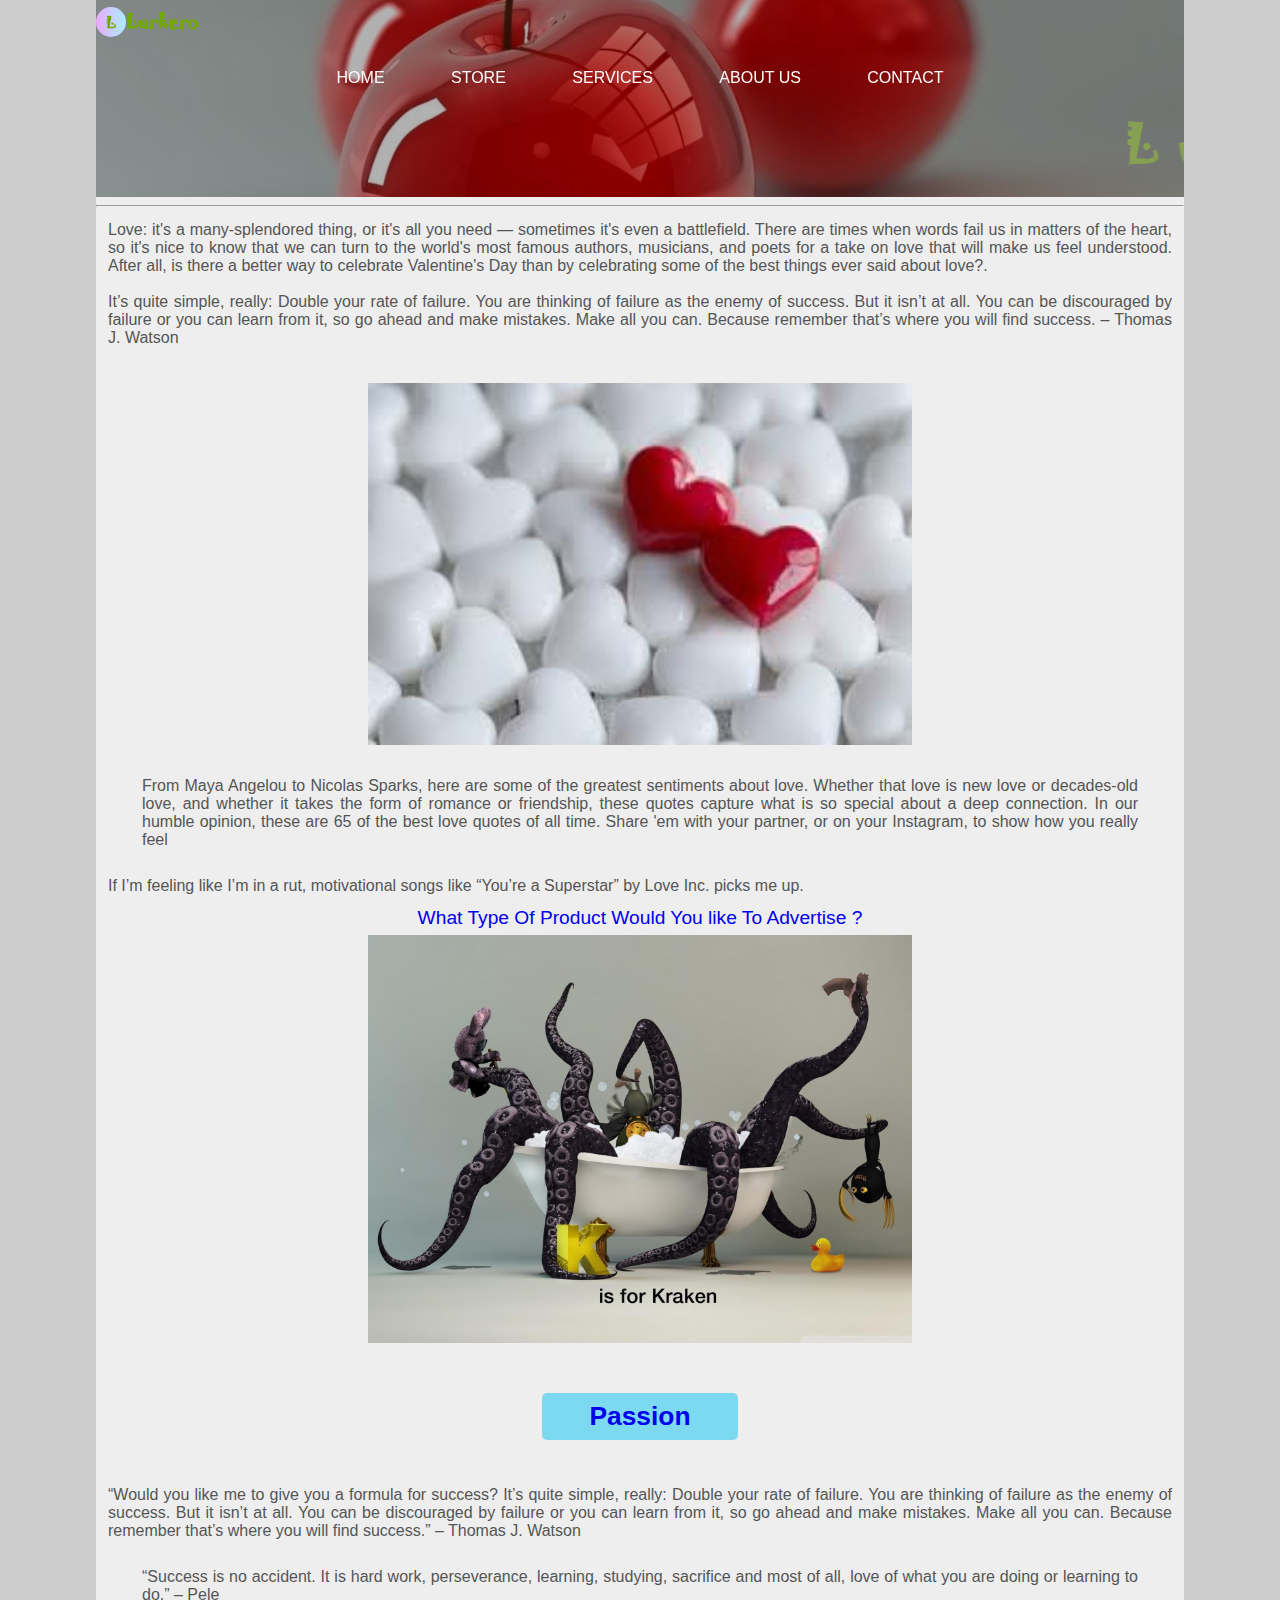
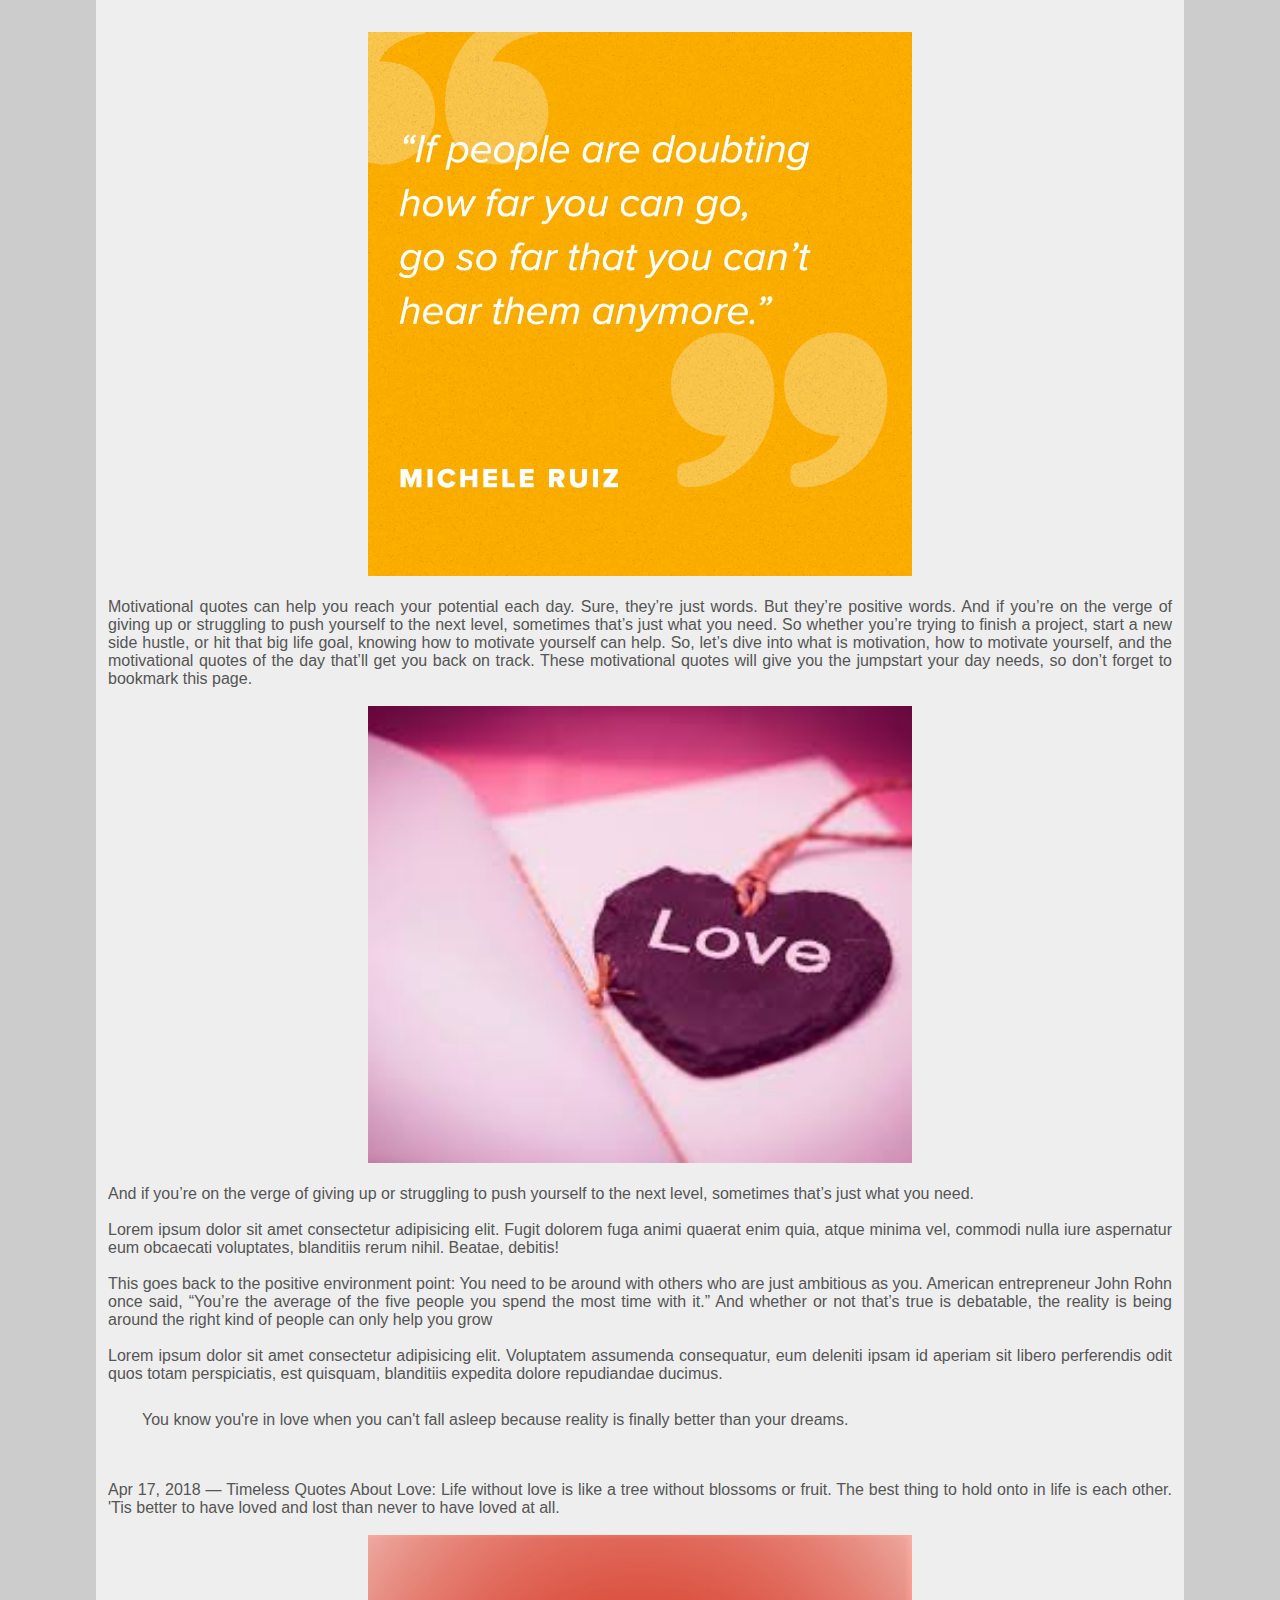
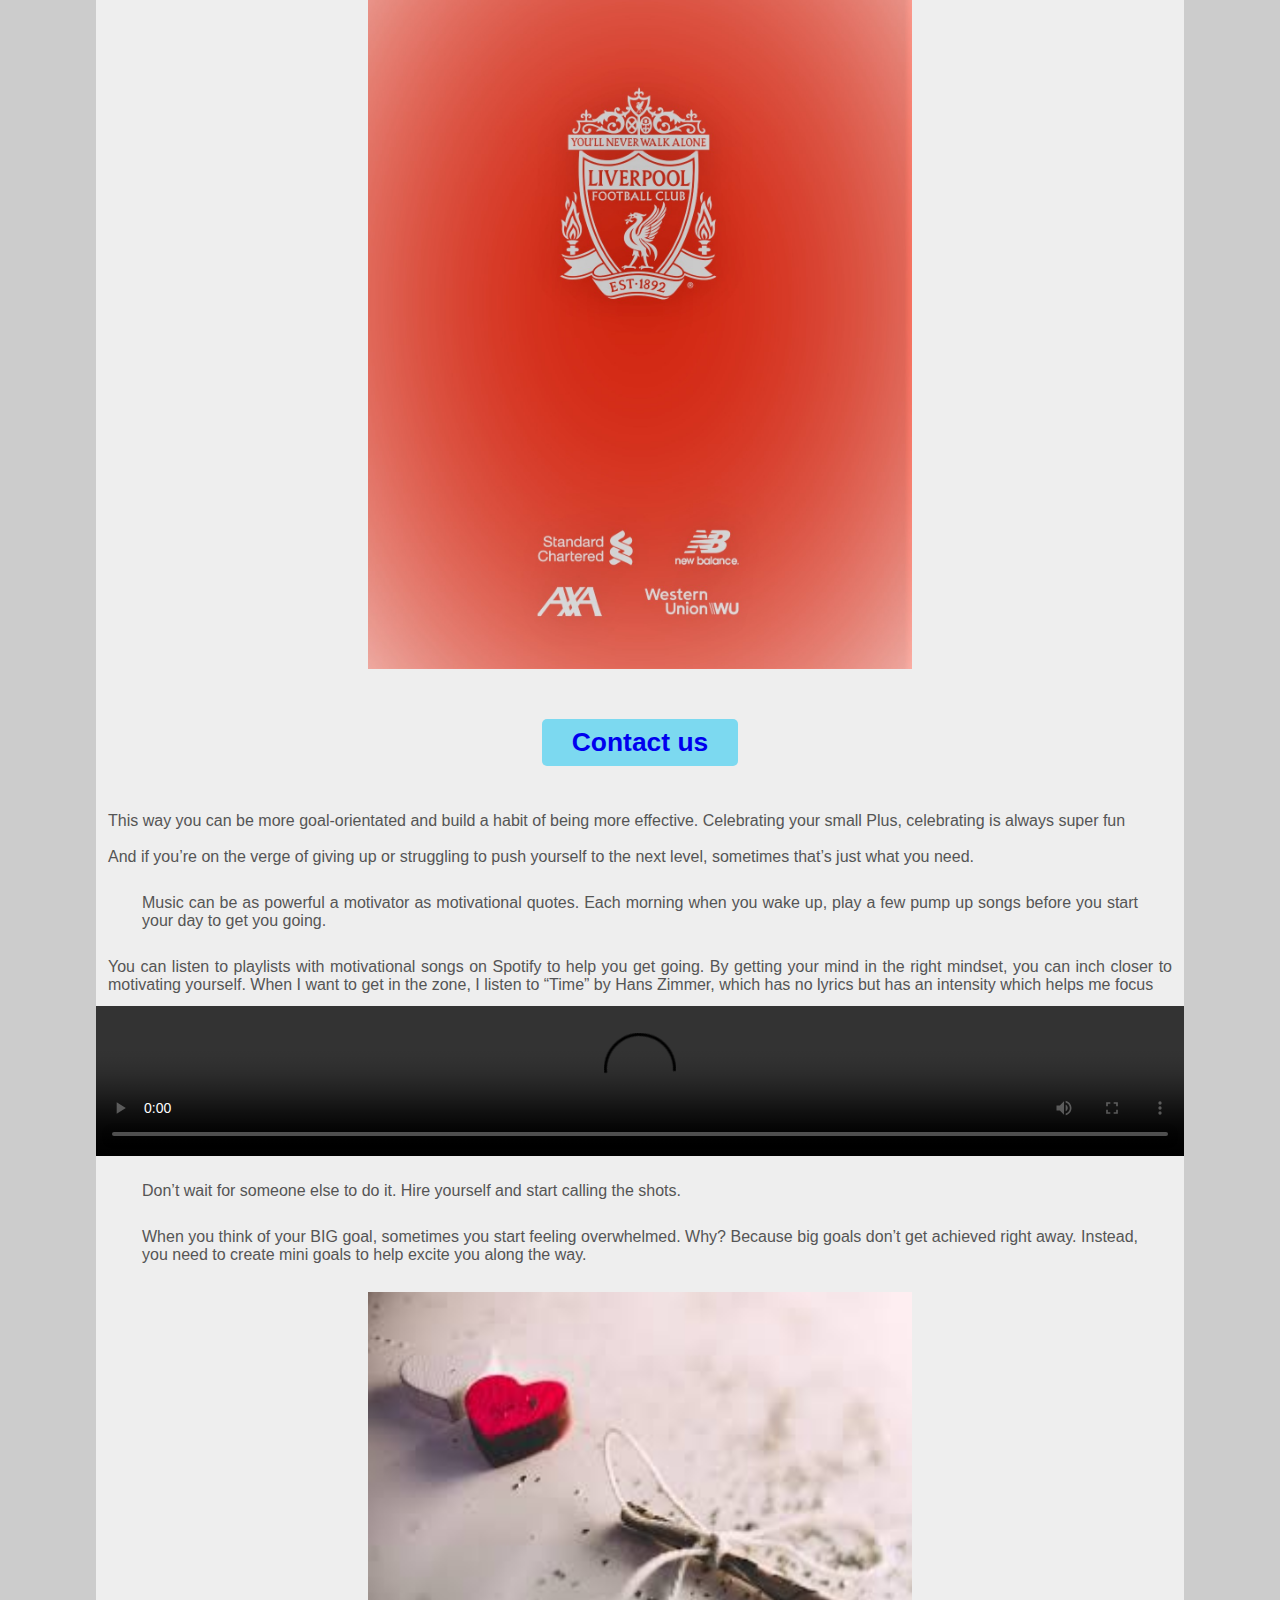
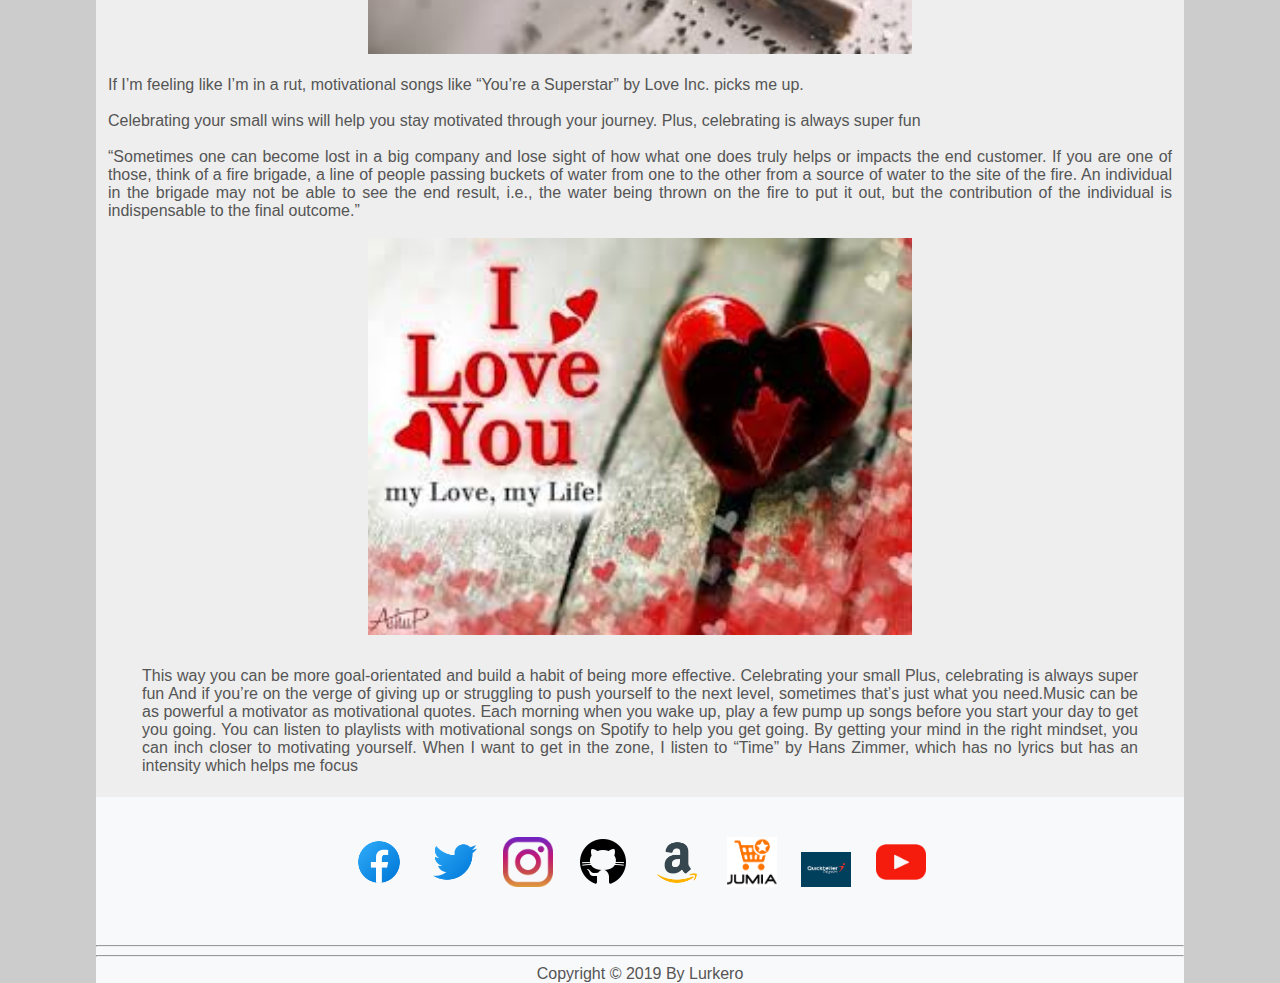
==== commit 5fdedfeb: "I changed the HTML and css pages" ====
--- a/index.html
+++ b/index.html
@@ -121,21 +121,16 @@
 		
 	
 		<footer id="footer" class="footer">
-			<a href="https://Facebook.com" target="_blank">Facebook</a>
-			<a href="https://Twitter.com" target="_blank">Twitter</a>
-			<a href="https://Instagram.com" target="_blank">Instagram</a>
-			<a href="https://Github.com" target="_blank">Github</a>
-	
-			<br>
-			<br>
-			<br>
-			<br>
+			<a href="https://Facebook.com" target="_blank"><img src="myiconz/facebook.png"></a>
+			<a href="https://Twitter.com" target="_blank"><img src="myiconz/twitter.png"></a>
+			<a href="https://Instagram.com" target="_blank"><img src="myiconz/instagram.png"></a>
+			<a href="https://Github.com" target="_blank"><img src="myiconz/github.png"></a>
 			
 	
-			<a href="https://Amazon.com" target="_blank">Amazon</a>
-			<a href="https://Jumia.com" target="_blank">Jumia</a>
-			<a href="https://Quickteller.com" target="_blank">Quickteller</a>
-			<a href="https://YouTube.com" target="_blank">YouTube</a>
+			<a href="https://Amazon.com" target="_blank"><img src="myiconz/amazon.png"></a>
+			<a href="https://Jumia.com" target="_blank"><img src="myiconz/jumia.png"></a>
+			<a href="https://Quickteller.com" target="_blank"><img src="myiconz/quickteller.png"></a>
+			<a href="https://YouTube.com" target="_blank"><img src="myiconz/youtube.png"></a>
 			<br>
 			<br>
 			<br>
--- a/mycss/index.css
+++ b/mycss/index.css
@@ -41,7 +41,7 @@
 
 #wrapper{
    
-    max-width: 990px;
+    max-width: 85%;
     margin: auto;
     background: #eee; 
 }
@@ -55,6 +55,9 @@
     background-repeat: no-repeat;
     background-size: cover;
     text-align: center;
+     position: sticky;
+    top: 0;
+    z-index: 10px;
 }
 
 
@@ -73,13 +76,15 @@
     color: snow;
     padding: 7px 15px;
     margin: 16px;
+    margin-bottom: 0;
 }
 
 
 .lurkero2{
     color: yellowgreen;
-    font-size: 5em;
-    margin: 0;
+    font-size:  3em;
+    margin: 0;
+    padding: 0;
     letter-spacing: .4em;
     font-family: jokerman;
     opacity: 0.5;
@@ -87,7 +92,7 @@
 
 
 .navbar a:hover{
-    background: #aaa;
+    background: #e5e7eb;
     border-radius: 3px;
 } 
 
@@ -204,25 +209,19 @@
      /* footer styling */
      
      #footer{
+        background-color: #f8f9fa;
          text-align: center;
-         margin-bottom: 20px;
+     }
+
+     #footer img{
+         width:  50px;
+         margin: 10px;
          margin-top: 40px;
      }
 
-     .footer a{
-         text-decoration: none;
-         padding: 17px;
-         margin: 7px;
-         background: rgb(165, 140, 76);
-         color: snow;
-         border-radius: 5px;
-        
-     }
-
-     .footer a:hover{
-        background: rgb(206, 193, 193);
-        border-radius: 3px;
-        padding: 20px;
+     .footer a:hover img{
+        transform: translateY(-20px);
+        /*transform: rotateZ(60deg);*/
     }
 
     /* about */
@@ -325,7 +324,7 @@
     }
 
     fieldset{
-        background: rgb(236, 231, 231);
+        background: #f8f9fa;
         border-radius: 5px;
         text-align: left;
     }
@@ -396,6 +395,7 @@
 
     #wrapper{
         background: #eee; 
+        max-width: 100%;
     }
     
 #header{
@@ -472,11 +472,19 @@
         padding: 5px;
     }
 
+    #footer img{
+        width:  26px;
+        margin: 0;
+        padding: 0;
+        margin-top: 40px;
+    }
+
+
     .footer a:hover{
-        padding: 10px 20px;
-    }
-
-}
-
-
-
+        padding: 10px 2px;
+    }
+
+}
+
+
+
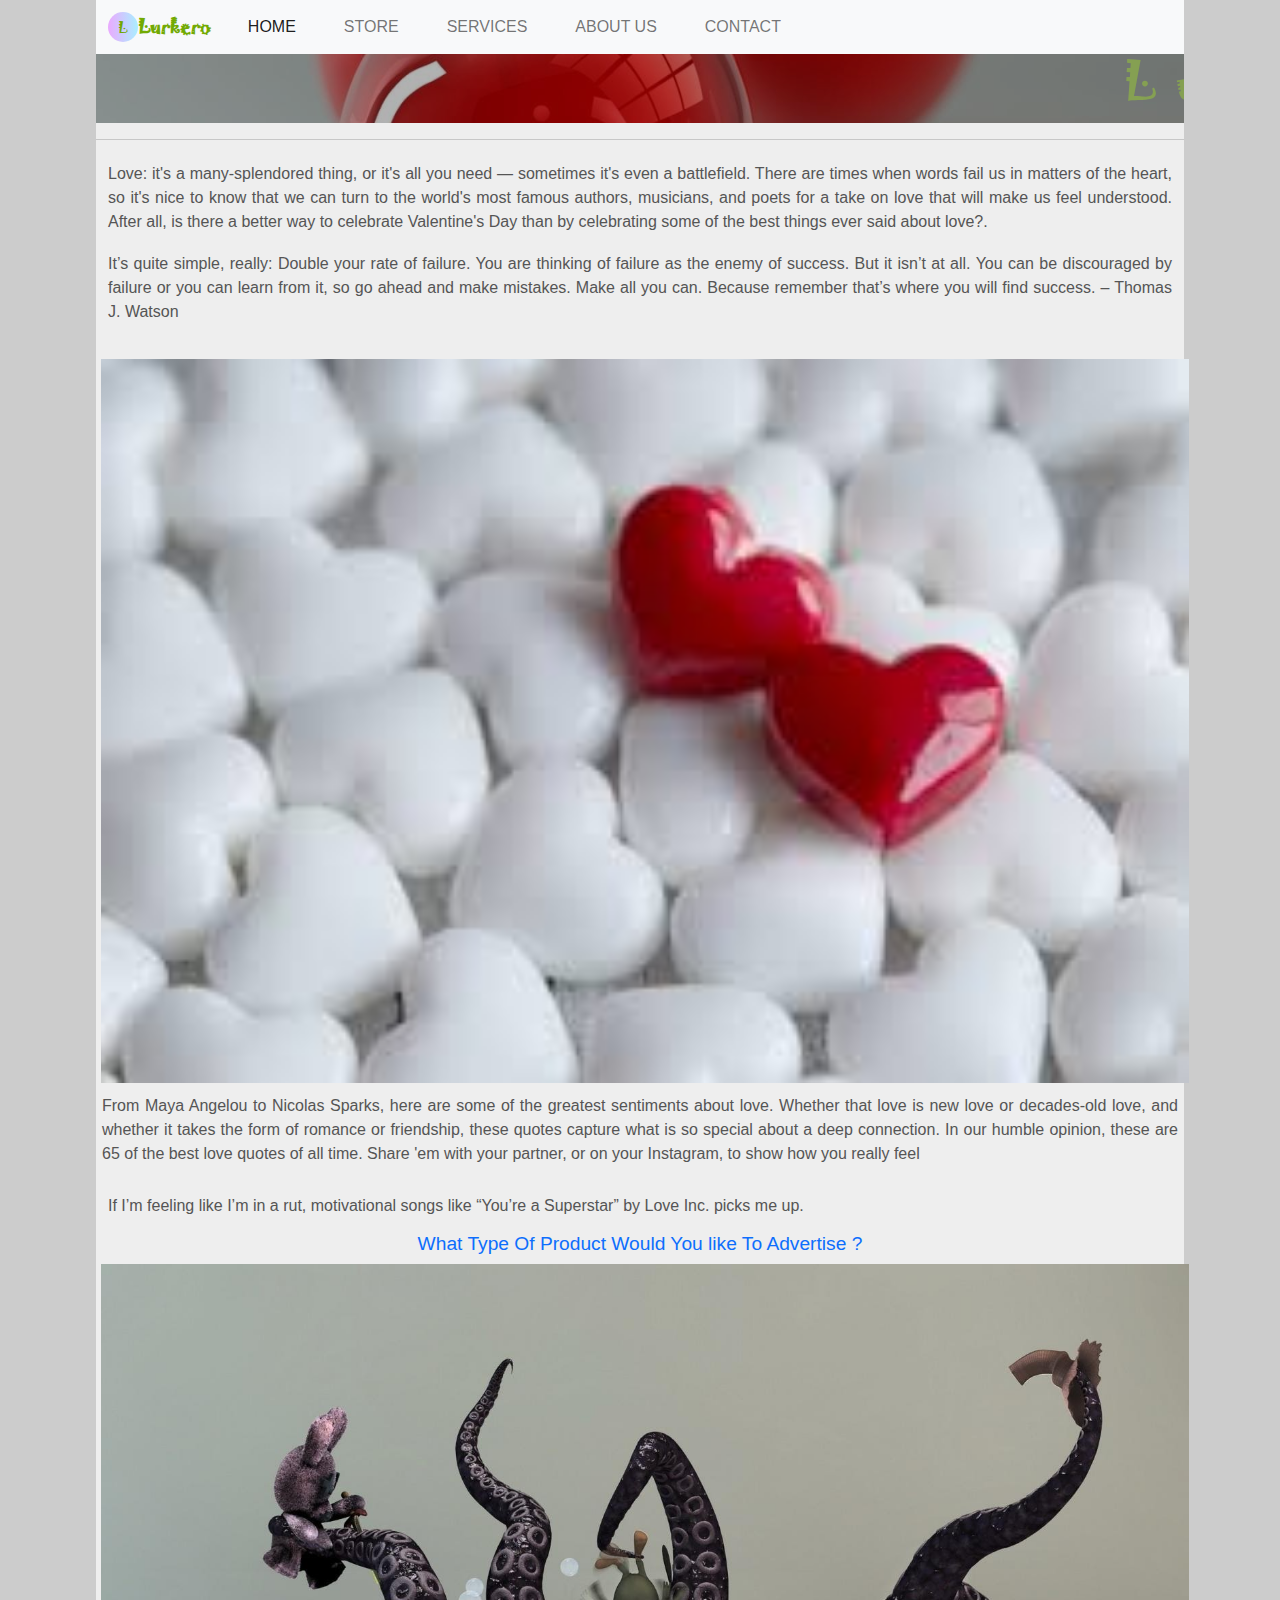
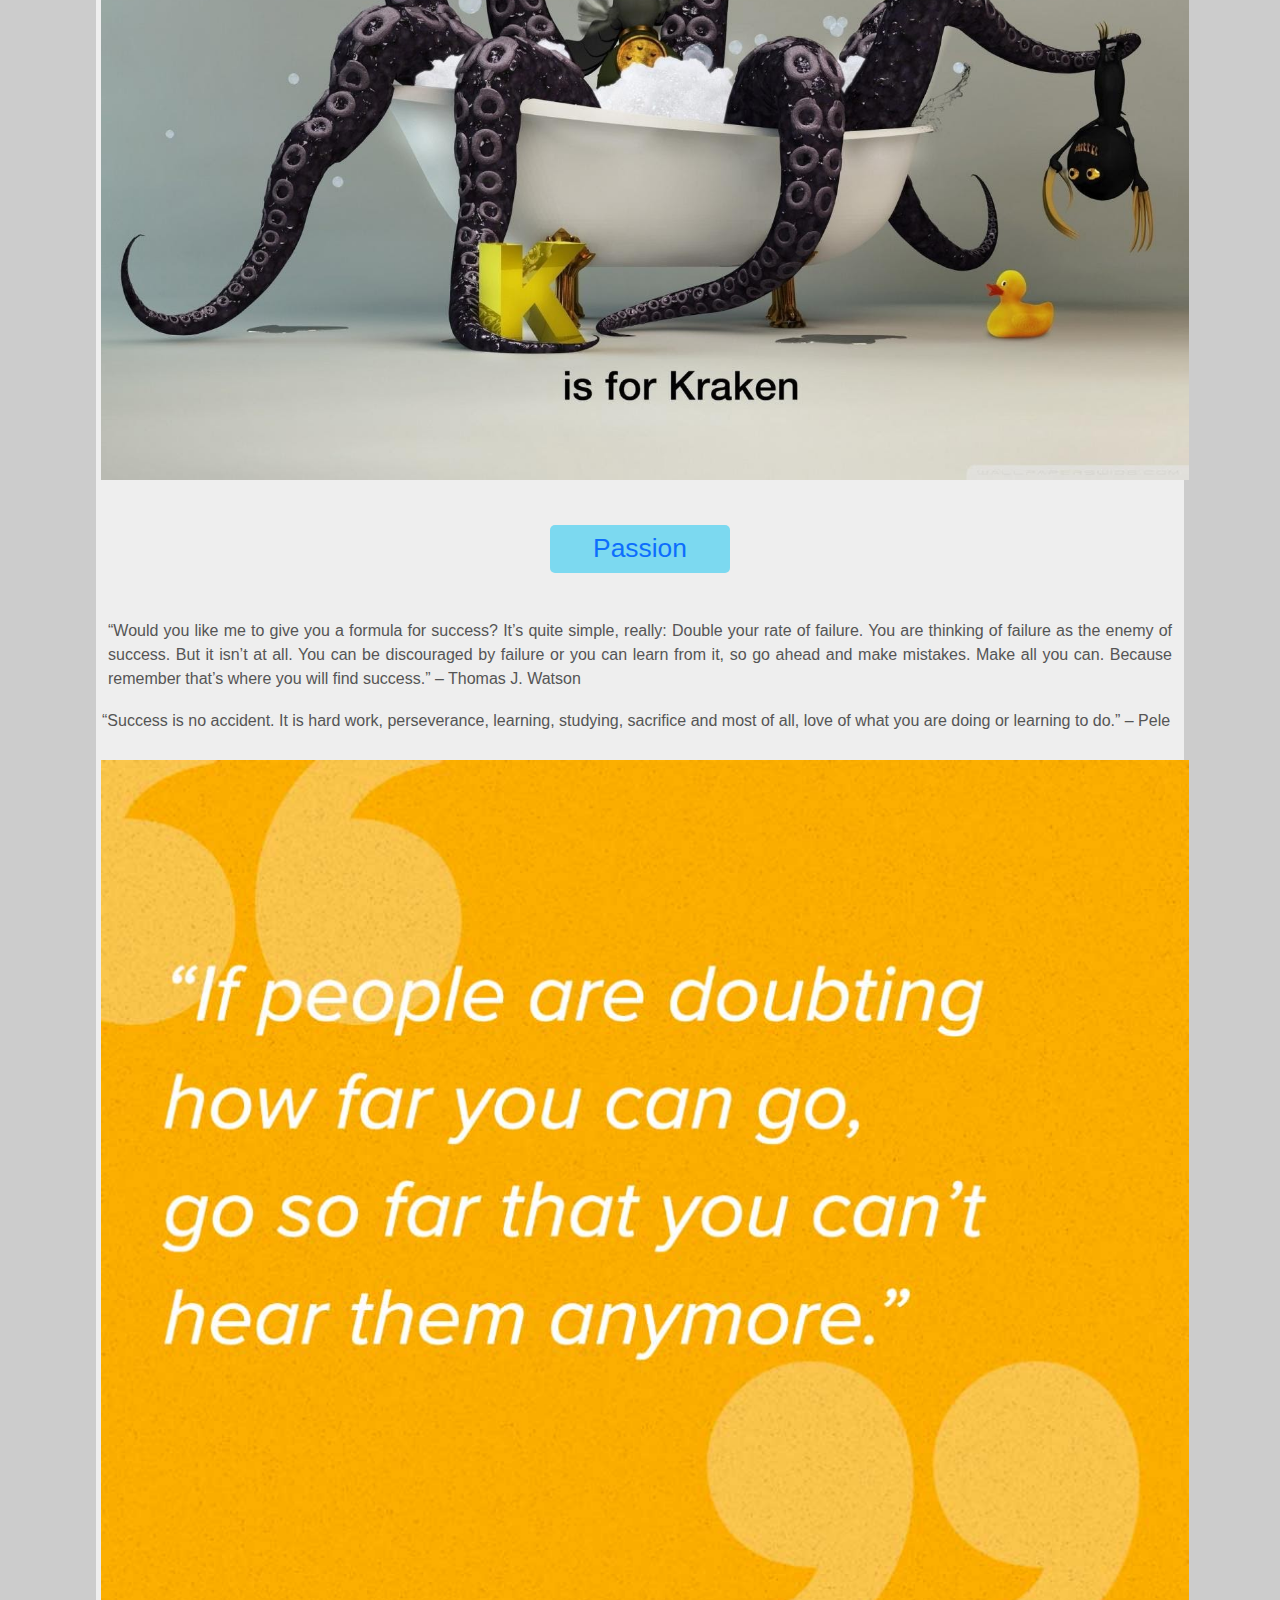
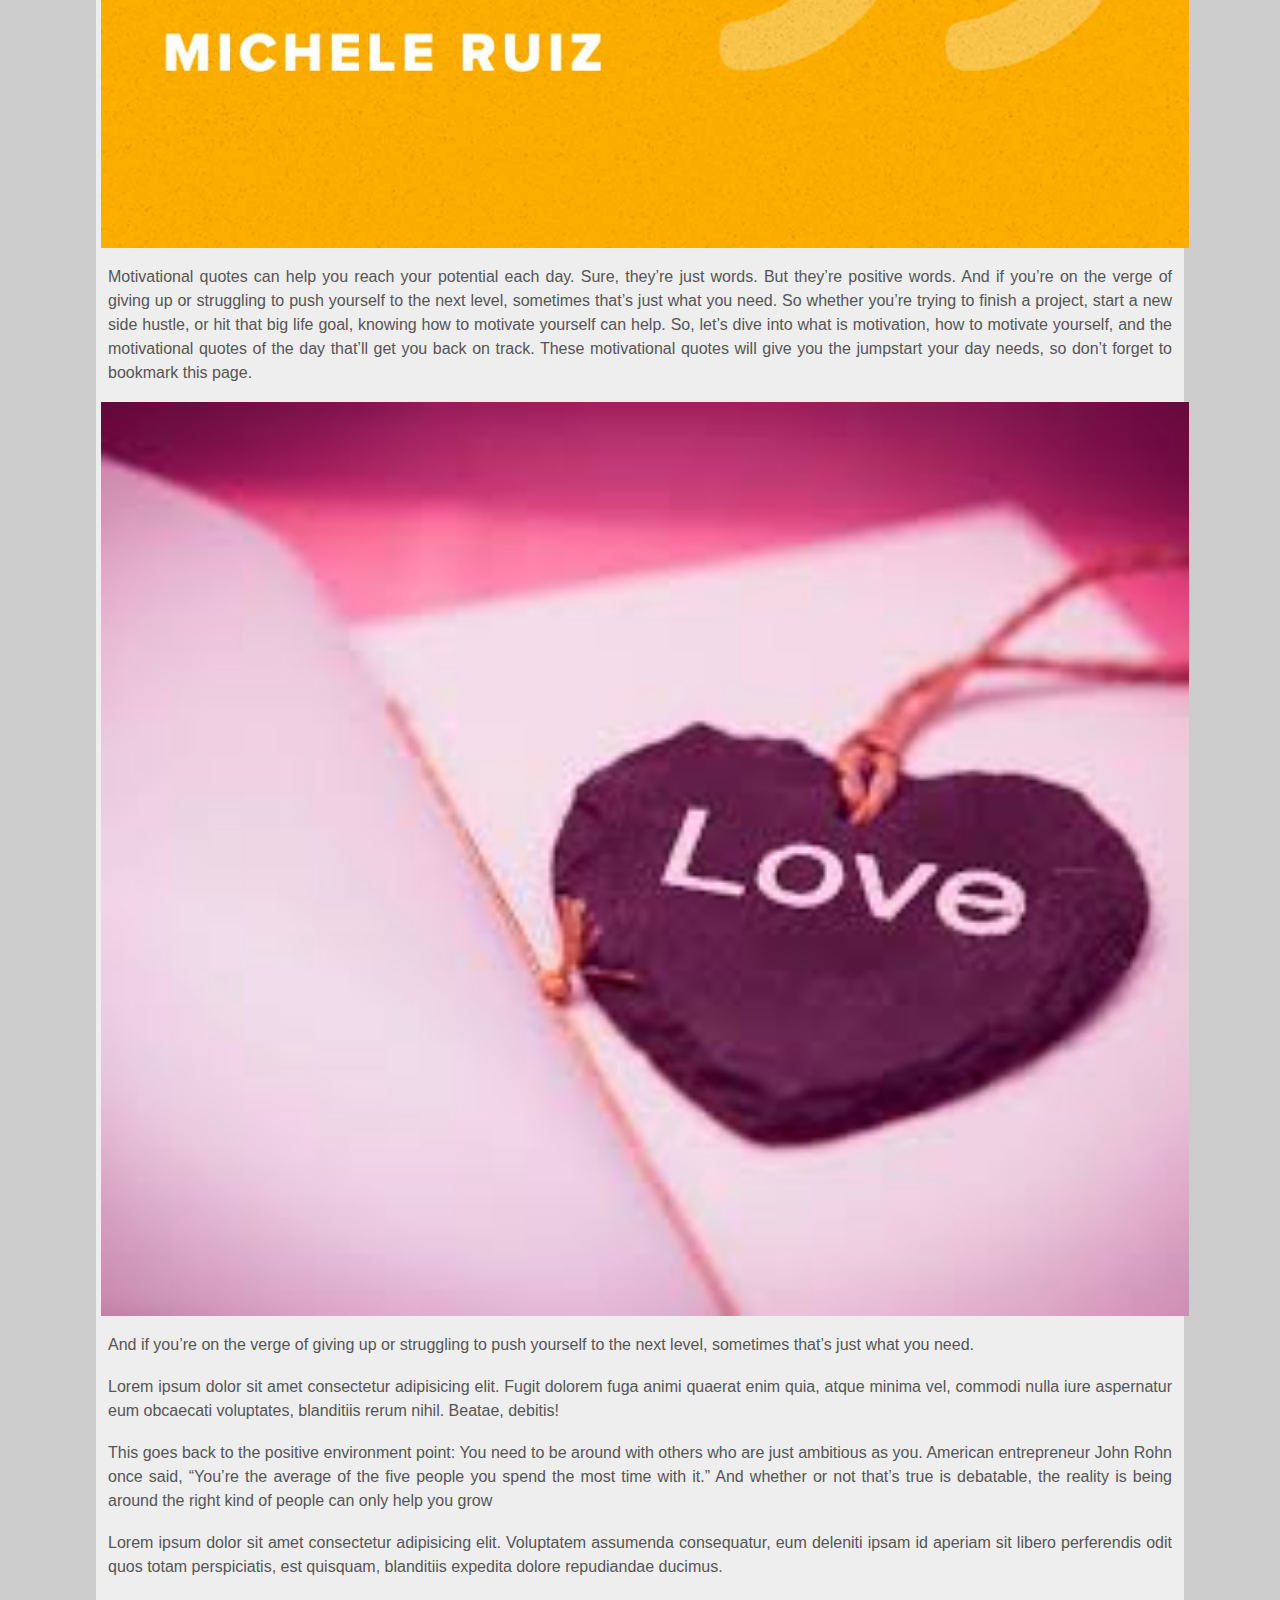
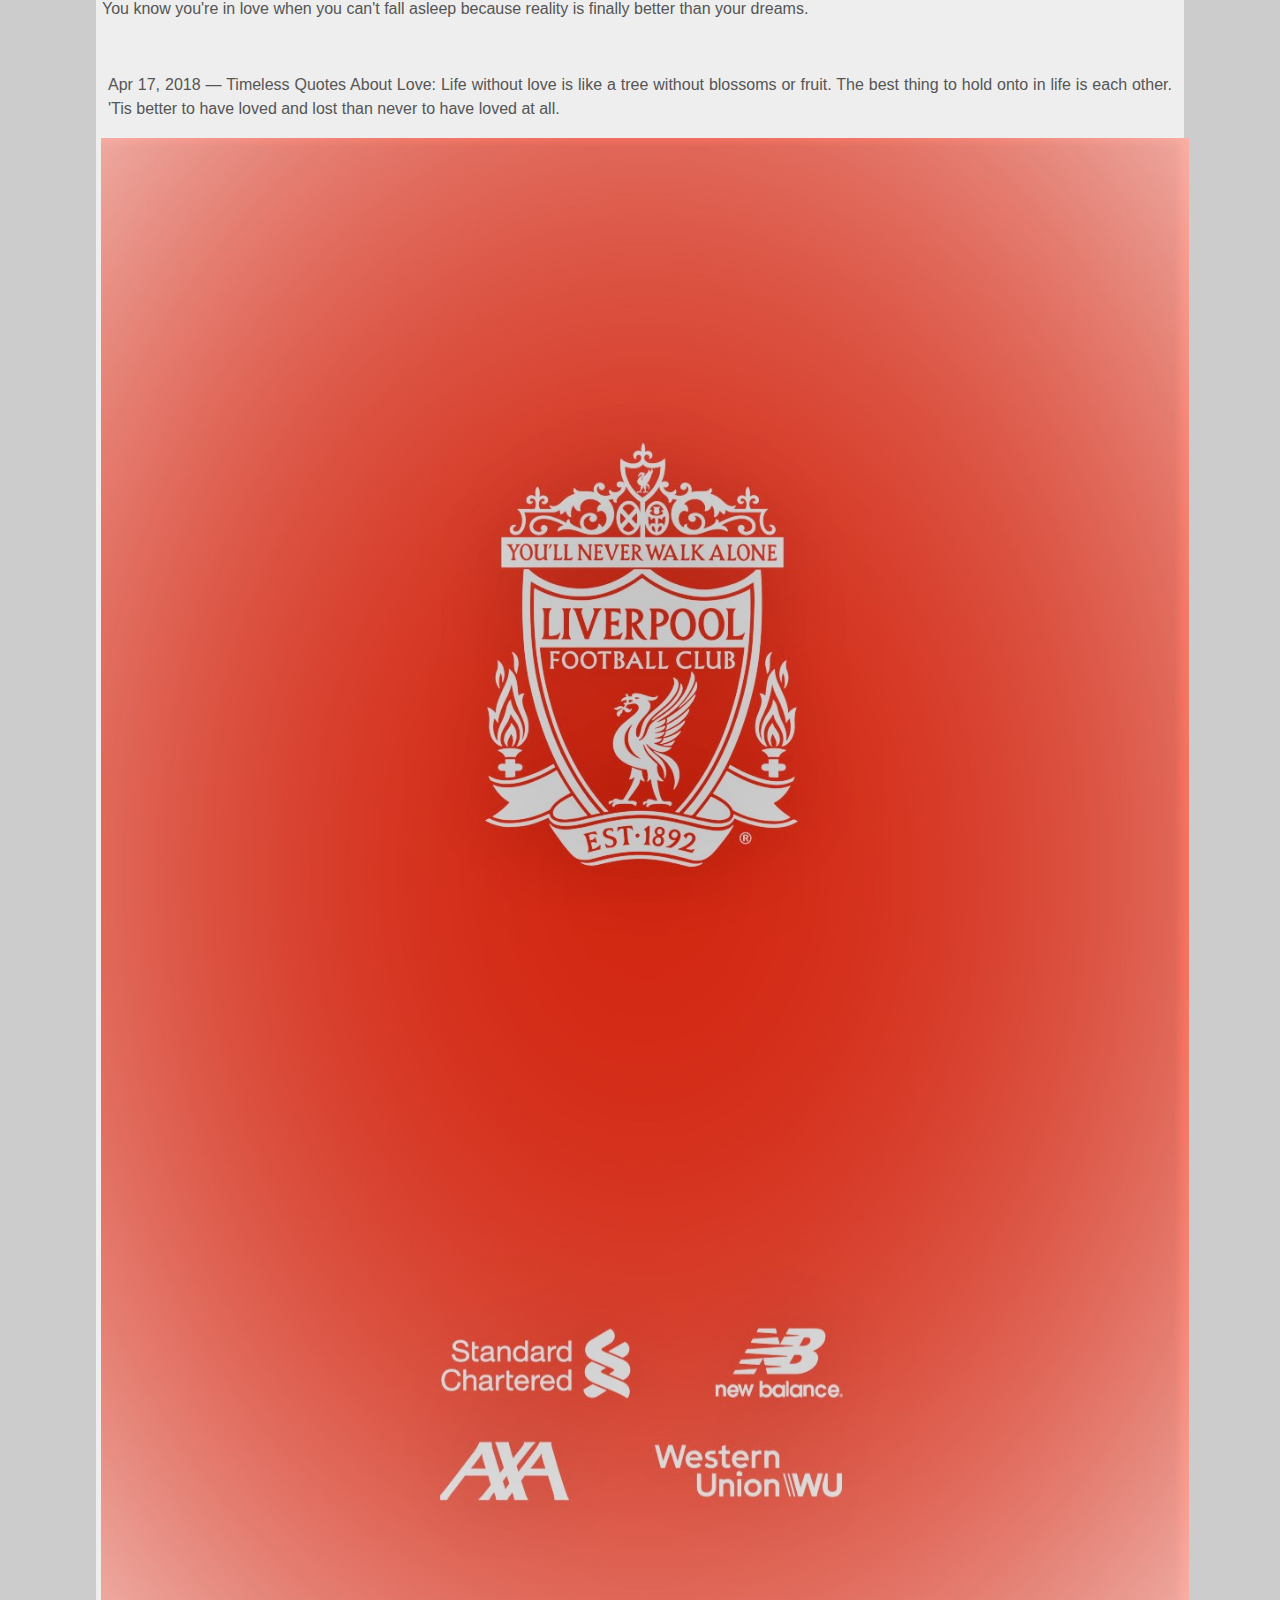
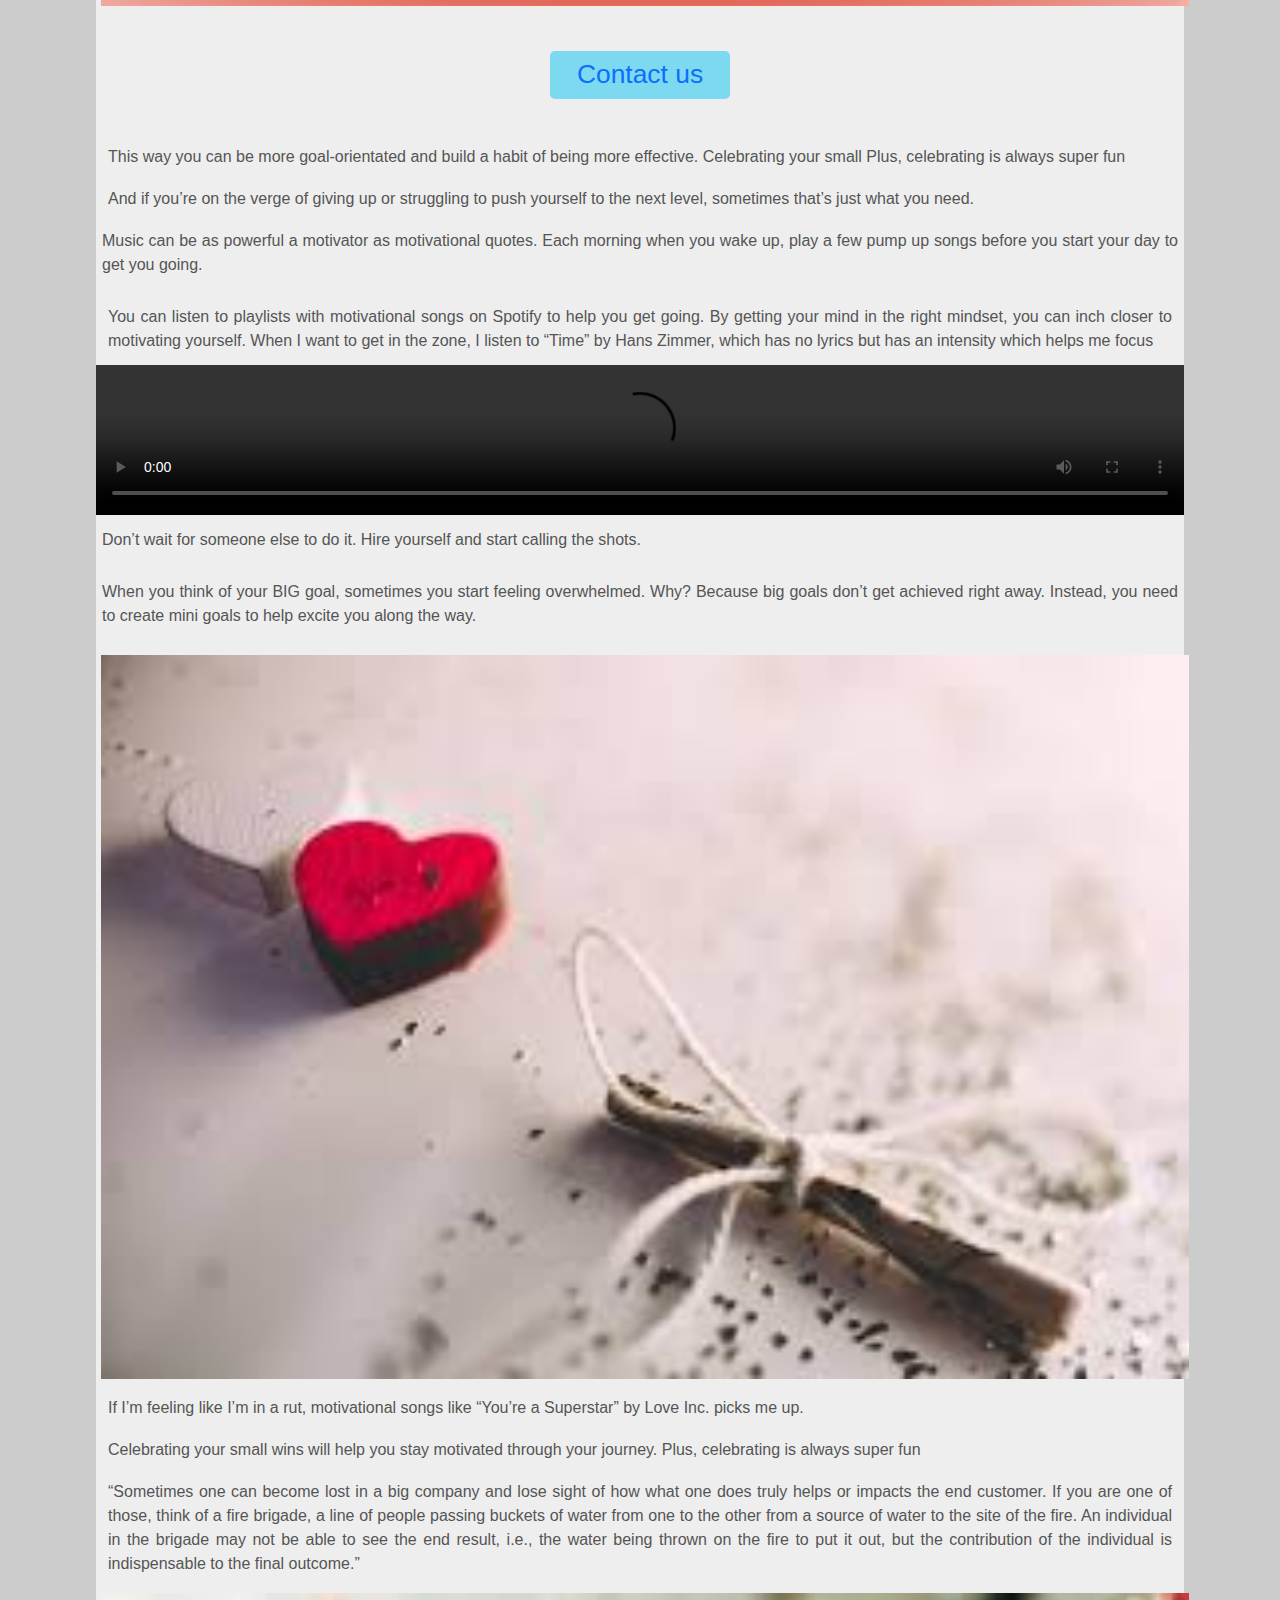
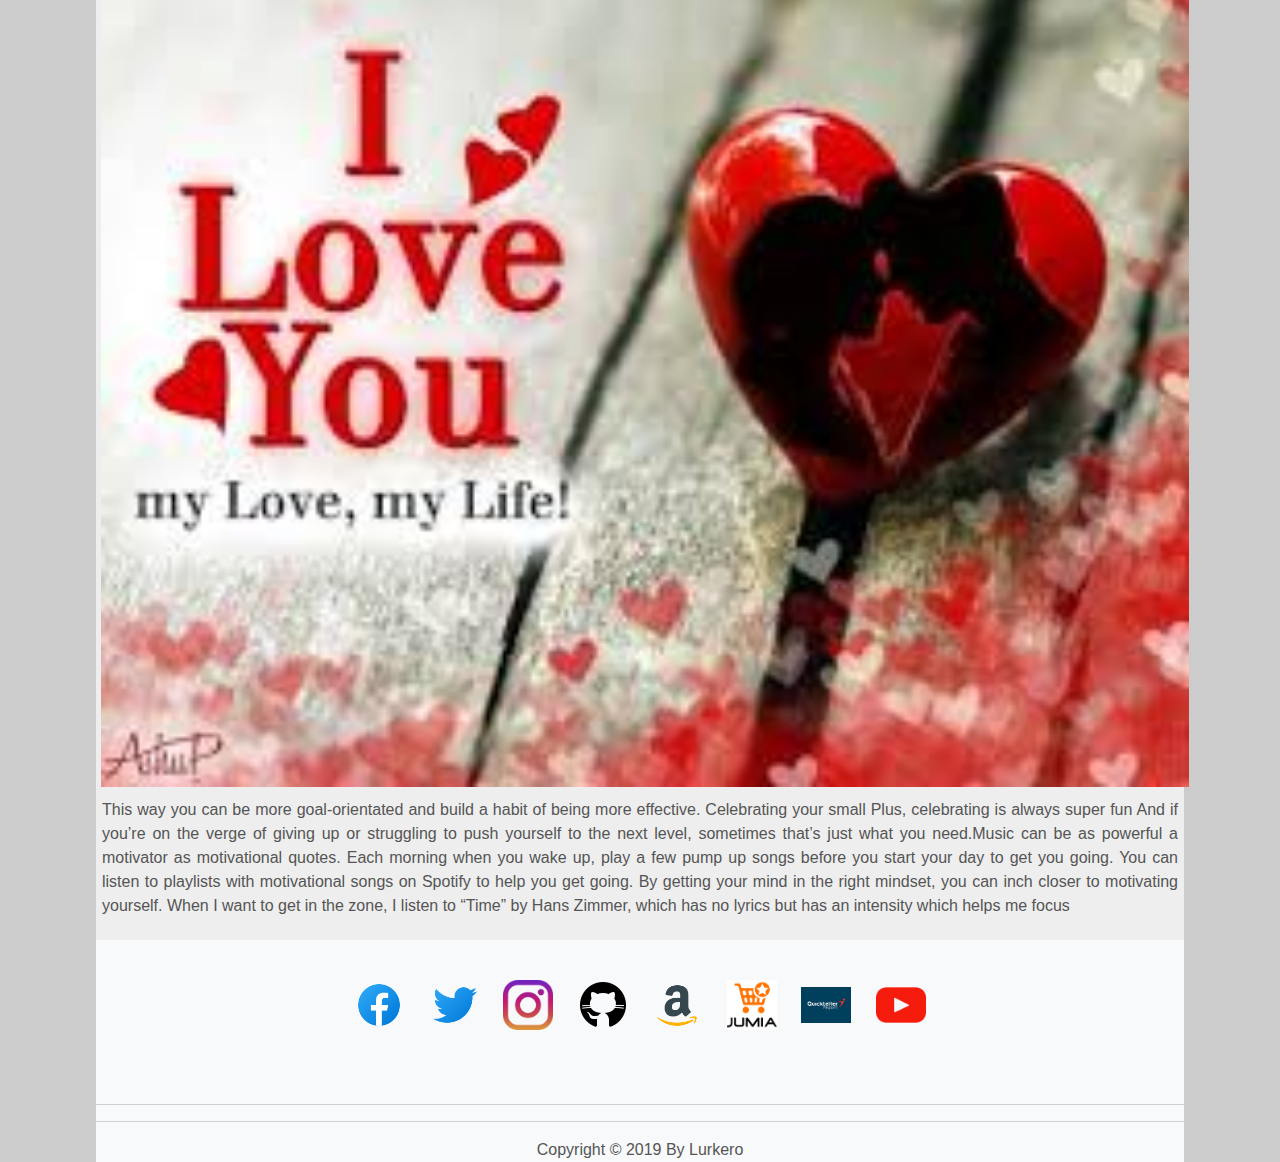
==== commit 51623e2f: "I changed the HTML and css pages" ====
--- a/index.html
+++ b/index.html
@@ -3,6 +3,7 @@
 <head>
 	<meta charset="utf-8">
 	<meta name="viewport" content="width=device-width, initial-scale=1.0">
+	<link rel="stylesheet" href="mycss/bootstrap.css">
 	<link rel="stylesheet" type="text/css" href="mycss/index.css">
 	<title>lurkero</title>
 </head>
@@ -10,24 +11,41 @@
 	<div id="wrapper">
 
 		<header id="header"> 
-			<div class="logo">
-				<h3 class="l">L</h3>
-				<span class="lurkero">Lurkero</span>
-			</div>
 
-				<nav class="navbar main-nav">
-						<ul>
-							<li><a href="index.html">HOME</a></li>
-	
-							<li><a href="store.html">STORE</a></li>
-	
-							<li><a href="services.html">SERVICES</a></li>
-	
-							<li><a href="about.html">ABOUT US</a></li>
-	
-							<li><a href="contact.html">CONTACT</a></li>
-						</ul>
-				</nav>
+			<nav class="navbar navbar-expand-lg navbar-light bg-light">
+				<div class="container-fluid">
+					<div class="logo">
+						<h3 class="l">L</h3>
+						<span class="lurkero">Lurkero</span>
+					</div>
+				  <div class="navbar-toggler" type="button" data-bs-toggle="collapse" data-bs-target="#navbarNavDropdown" aria-controls="navbarNavDropdown" aria-expanded="false" aria-label="Toggle navigation">
+					<span class="navbar-toggler-icon"></span>
+				  </div>
+				  <div class="collapse navbar-collapse" id="navbarNavDropdown">
+					<div>
+						<br>
+					</div>
+					<ul class="navbar-nav">
+						<li class="nav-item">
+							<a class="nav-link active" aria-current="page" href="index.html">HOME</a>
+						</li>
+						<li class="nav-item">
+							<a class="nav-link" href="store.html">STORE</a>
+						</li>
+						<li class="nav-item">
+							<a class="nav-link" href="services.html">SERVICES</a>
+						</li>
+						<li class="nav-item">
+							<a class="nav-link" href="about.html">ABOUT US</a>
+						</li>
+						<li class="nav-item">
+							<a class="nav-link last-link" href="contact.html">CONTACT</a>
+						</li>
+					</ul>
+				  </div>
+				</div>
+			  </nav>
+			
 			<h1 class="lurkero2"><marquee>Lurkero.com</marquee></h1>
 		</header>
 	
@@ -141,5 +159,9 @@
 			<span class="copy">Copyright &copy; 2019 By Lurkero</span>
 		</footer>
 	</div>
+	
+	<script src="j/jquery-1.9.1.min.js"></script>
+	<script src="js/bootstrap.js"></script>
+	
 </body>
 </html>
--- a/mycss/index.css
+++ b/mycss/index.css
@@ -55,52 +55,11 @@
     background-repeat: no-repeat;
     background-size: cover;
     text-align: center;
-     position: sticky;
-    top: 0;
-    z-index: 10px;
-}
-
-
-.navbar ul{
-    list-style: none;
-    padding: 0;
-}
-
-.navbar li{
-    display: inline;
-}
-
-.navbar a{
-    display: inline-block;
-    text-decoration: none;
-    color: snow;
-    padding: 7px 15px;
-    margin: 16px;
-    margin-bottom: 0;
-}
-
-
-.lurkero2{
-    color: yellowgreen;
-    font-size:  3em;
-    margin: 0;
-    padding: 0;
-    letter-spacing: .4em;
-    font-family: jokerman;
-    opacity: 0.5;
-}
-
-
-.navbar a:hover{
-    background: #e5e7eb;
-    border-radius: 3px;
-} 
+}
 
 
 .logo{
     display: flex;
-    position: relative;
-    top: 7px;
     cursor: pointer;
     width: 130px;
 
@@ -128,6 +87,43 @@
     font-family: jokerman;
     color: rgb(114, 170, 2);
 }
+
+
+.navbar ul{
+    list-style: none;
+    padding: 0;
+}
+
+.navbar li{
+    display: inline;
+}
+
+.navbar a{
+    display: inline-block;
+    text-decoration: none;
+    color: snow;
+    padding: 7px 15px;
+    margin: 0 16px;
+    margin-bottom: 0;
+}
+
+
+.lurkero2{
+    color: yellowgreen;
+    font-size:  3em;
+    margin: 0;
+    padding: 0;
+    letter-spacing: .4em;
+    font-family: jokerman;
+    opacity: 0.5;
+}
+
+
+.navbar a:hover{
+    background: #e5e7eb;
+    border-radius: 3px;
+} 
+
 
 .service{
     background-color: rgba( 0, 0, 0,  .7);
@@ -194,10 +190,14 @@
     padding: 6px;
 }
 
-#imgz img{
+img{
+    width: 100%;
     margin: 0;
     padding: 6px;
-    width: 50%;
+    margin: 5px;
+    text-align: center;
+    padding: 0;
+   
     
 }
 
@@ -391,7 +391,7 @@
 
 
    /* Meadia Query */
-@media screen and (max-width: 800px){
+@media screen and (max-width: 985px){
 
     #wrapper{
         background: #eee; 
@@ -413,11 +413,11 @@
     text-decoration: none;
     border-bottom: 1px solid #CACACb;
     color: #666;
-    padding: 12px 20px;
     display: block;
     text-align: left;
-    margin: 16px 0;
-    margin-bottom: -20px;
+    margin: 0;
+    padding: 5px;
+
 }
 
 
@@ -441,12 +441,9 @@
 }
 
 
-#imgz img{
-    margin: 0;
-    text-align: center;
-    width: 100%;
-    padding: 0;
-    
+img{
+    margin: 0;
+    margin-bottom: 5px;
 }
 
 
@@ -484,7 +481,8 @@
         padding: 10px 2px;
     }
 
-}
-
-
-
+
+}
+
+
+
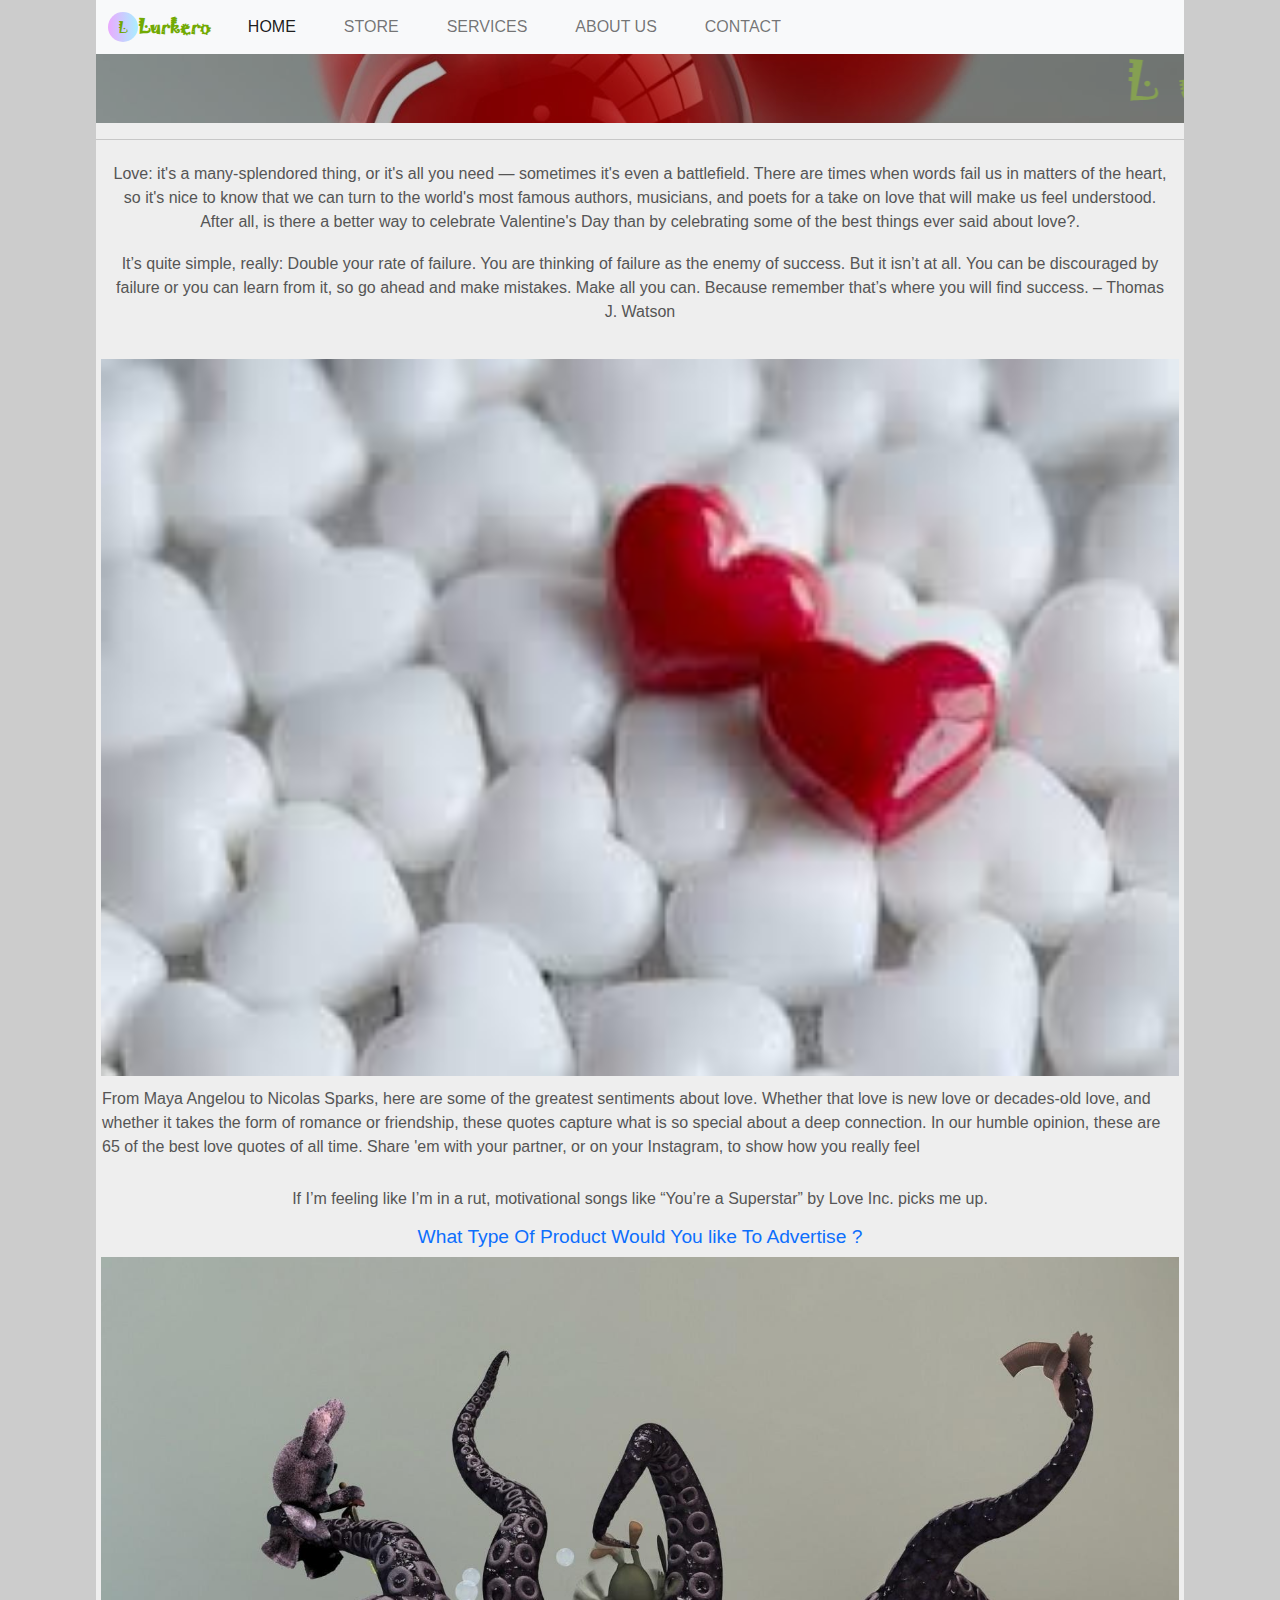
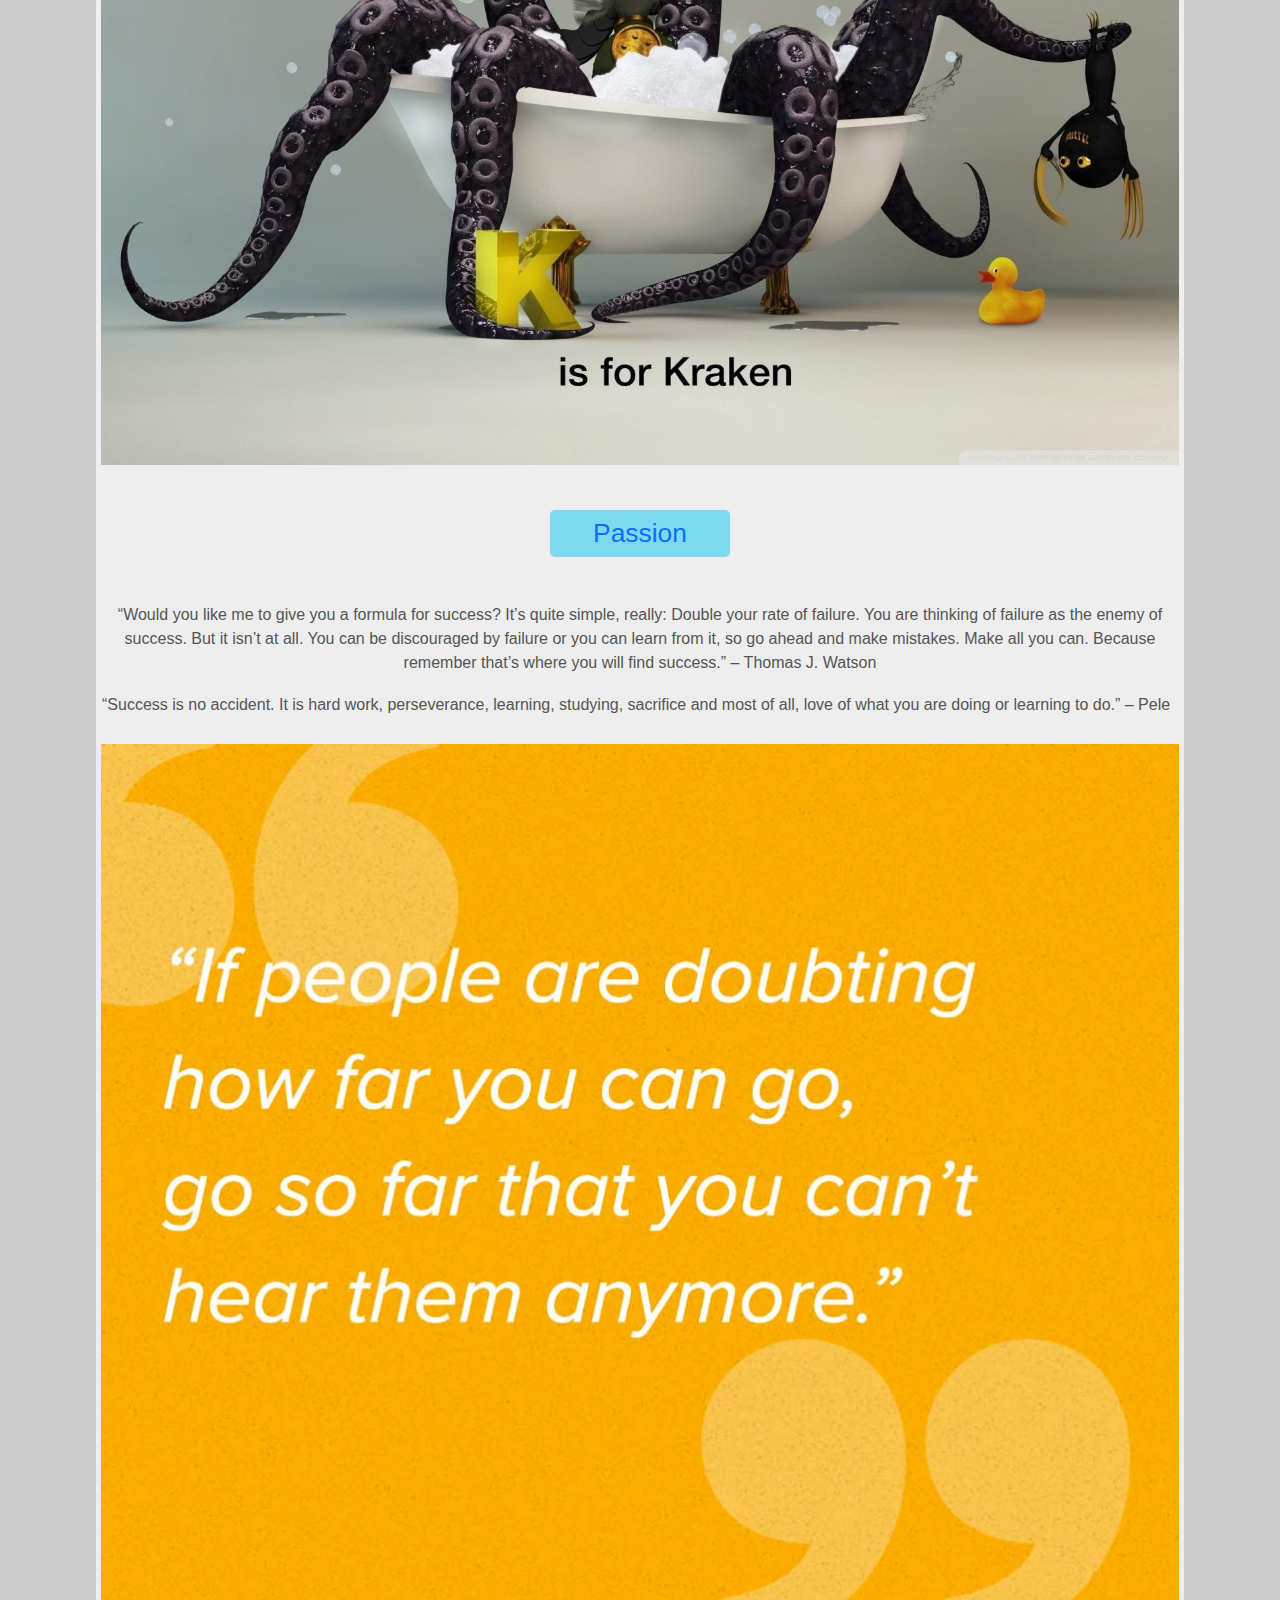
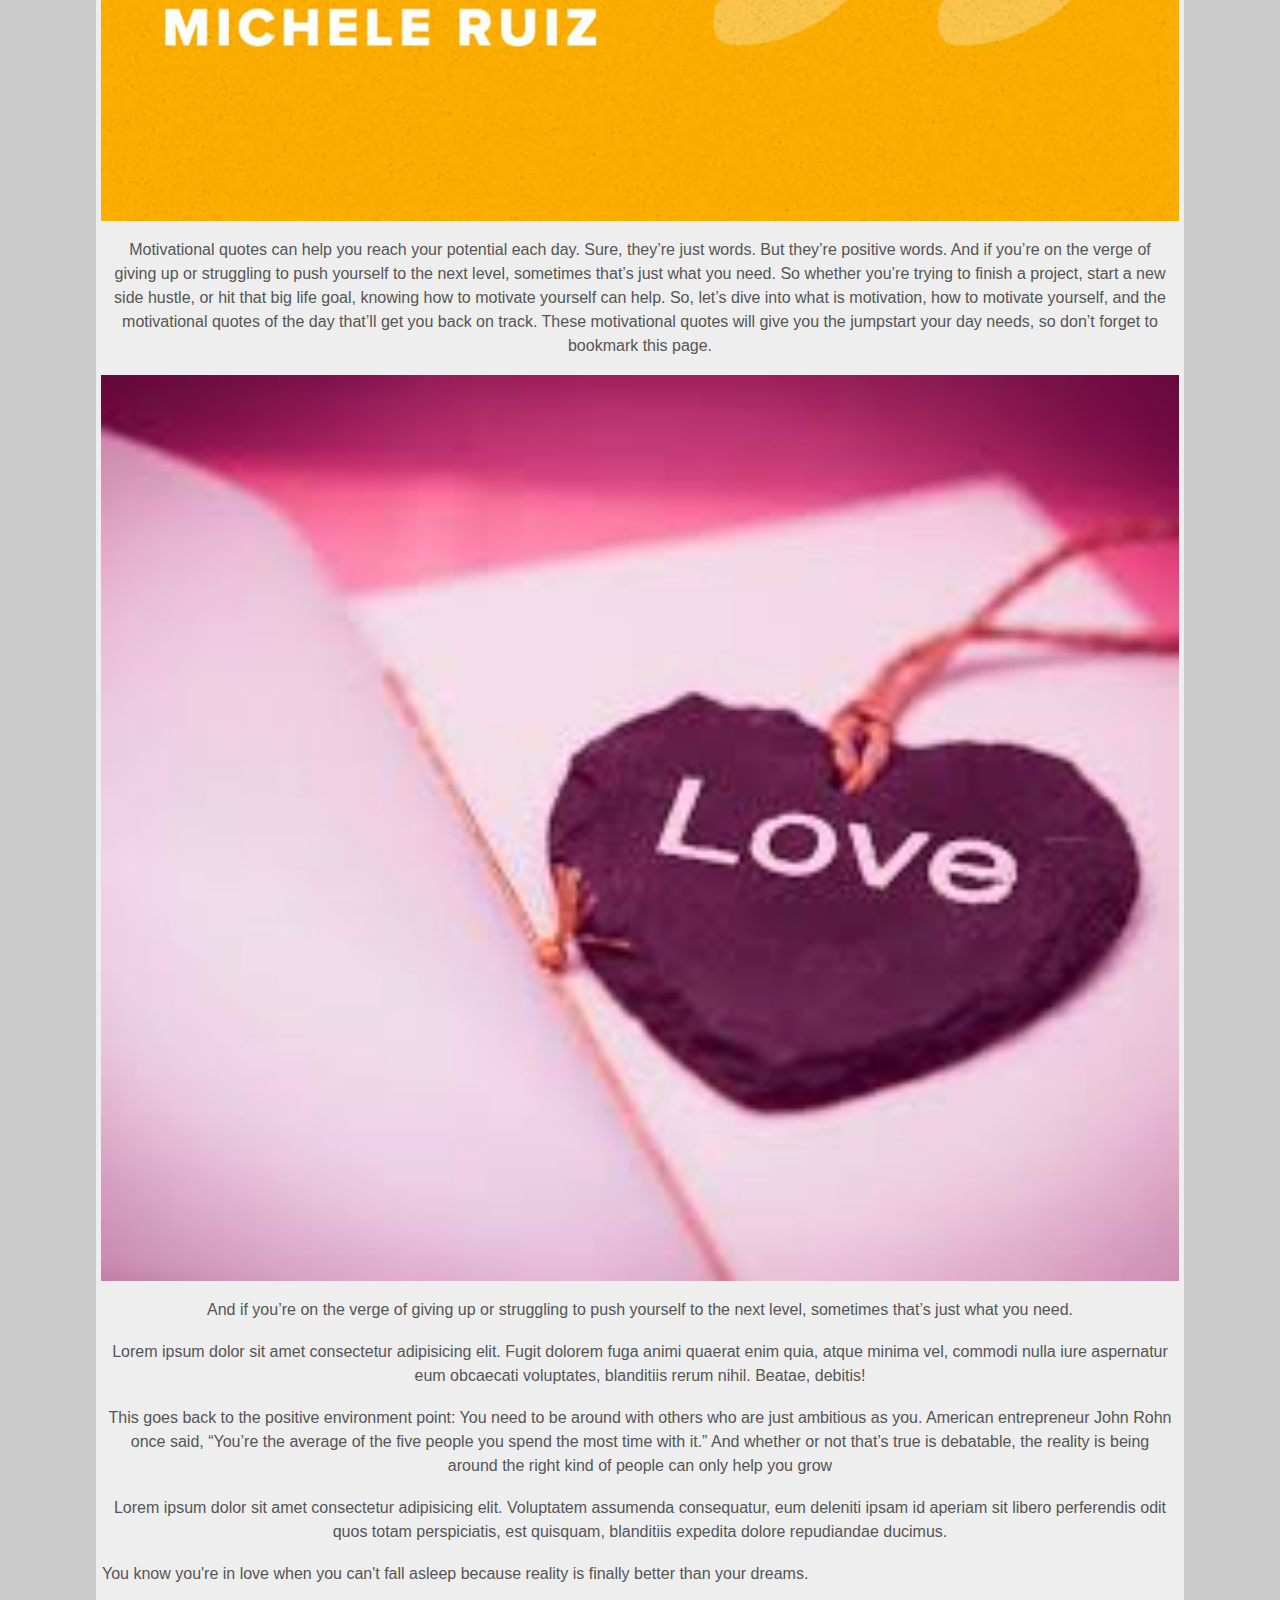
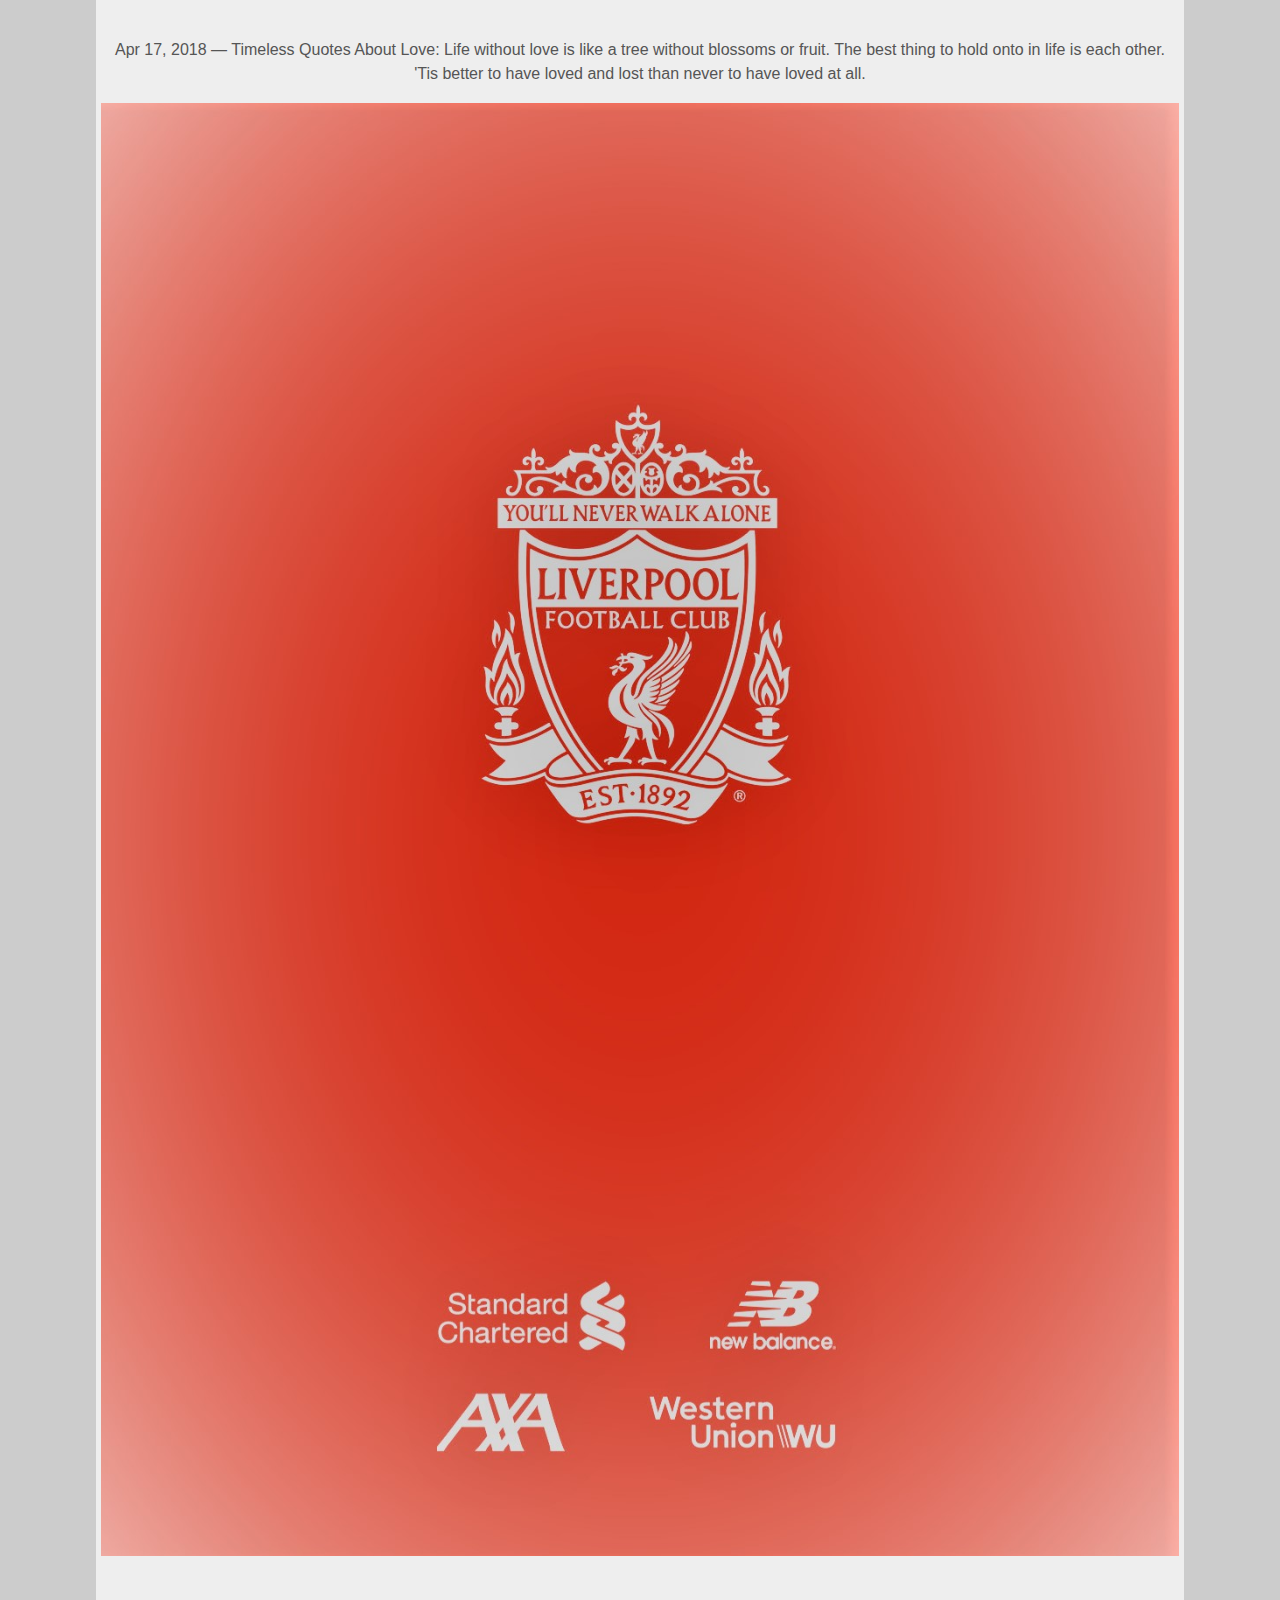
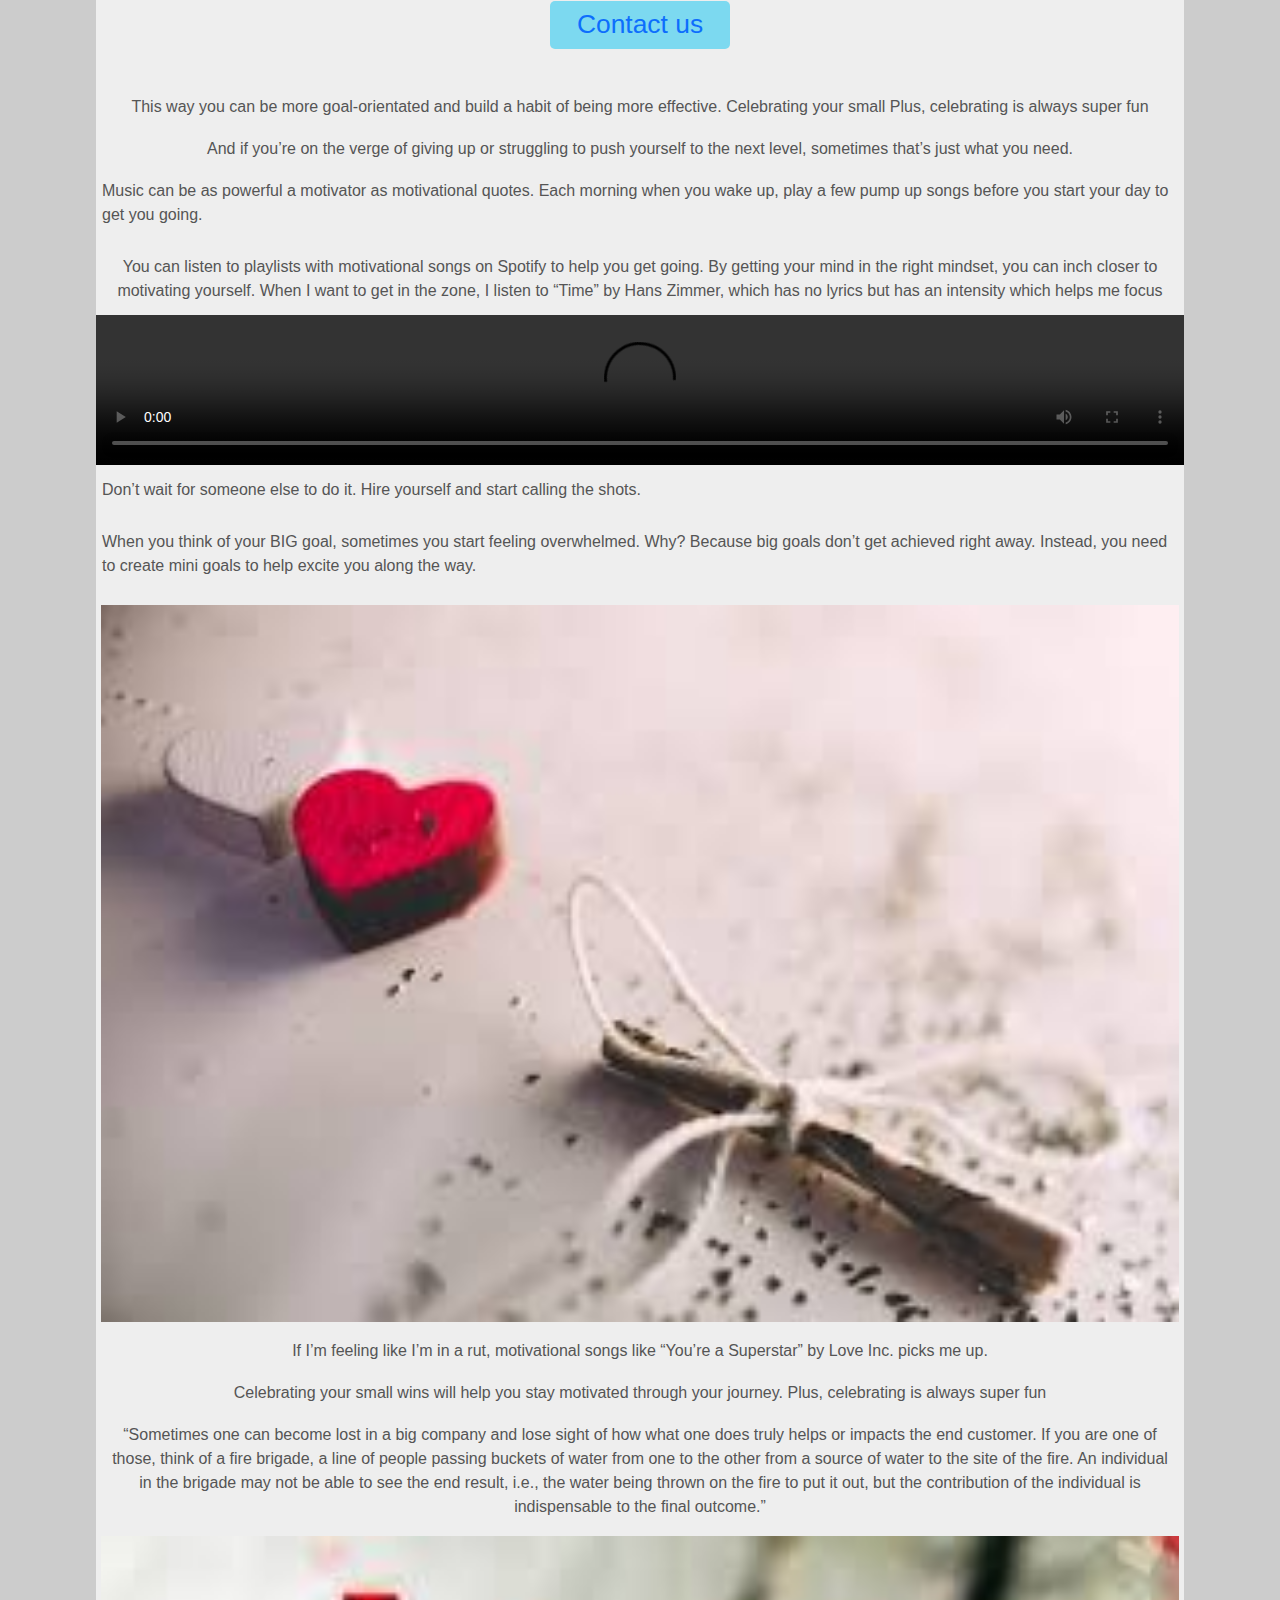
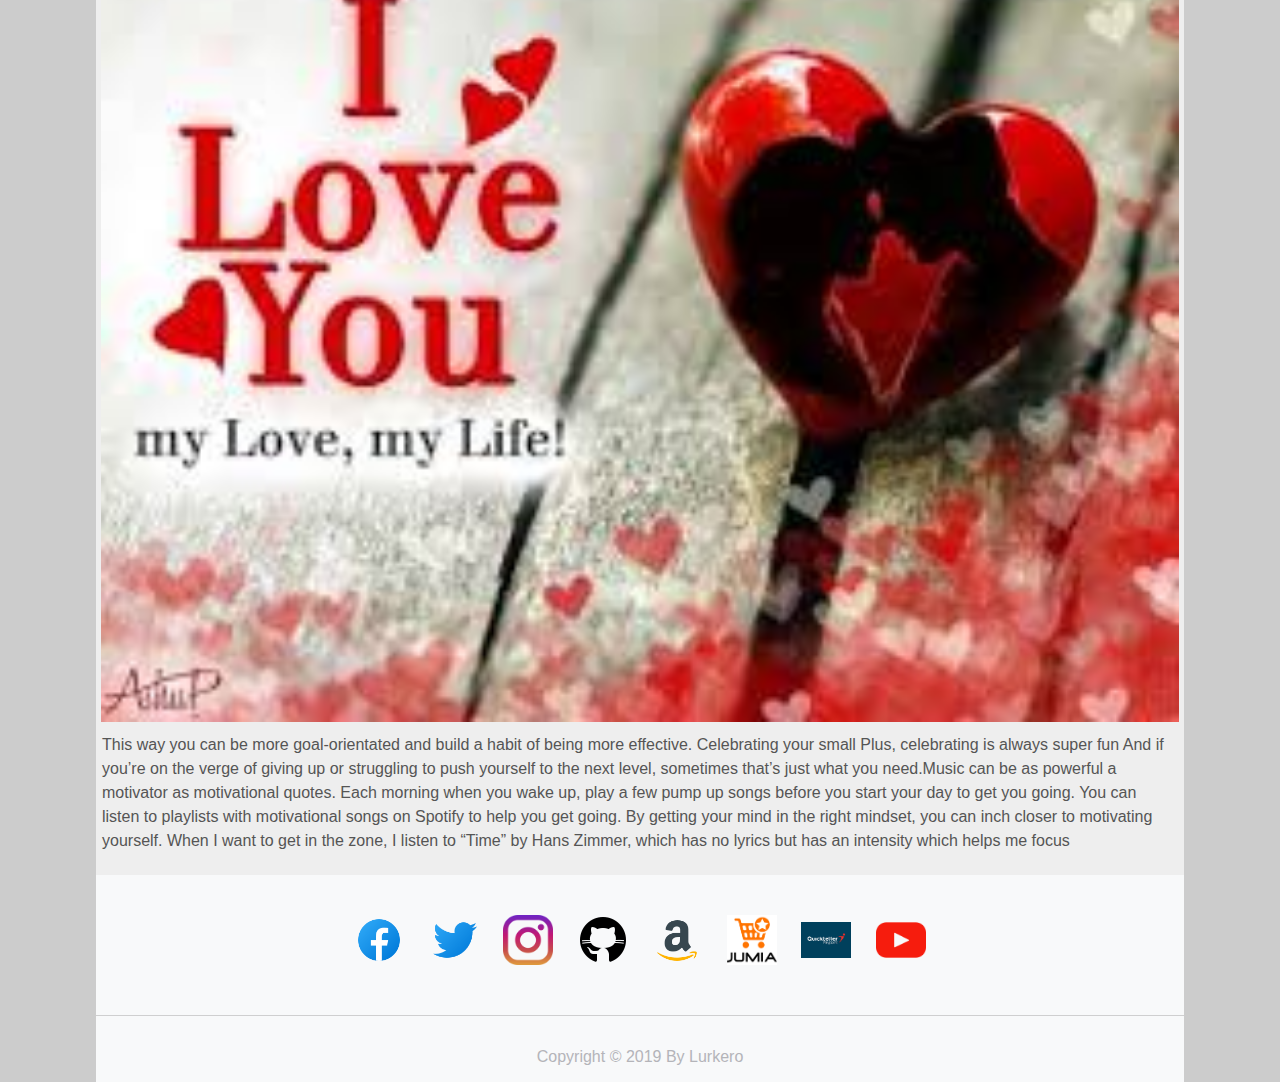
==== commit eb1d981a: "I changed the HTML and css pages" ====
--- a/index.html
+++ b/index.html
@@ -5,12 +5,12 @@
 	<meta name="viewport" content="width=device-width, initial-scale=1.0">
 	<link rel="stylesheet" href="mycss/bootstrap.css">
 	<link rel="stylesheet" type="text/css" href="mycss/index.css">
-	<title>lurkero</title>
+	<title>Home - Lurkero</title>
 </head>
 <body>
 	<div id="wrapper">
 
-		<header id="header"> 
+		<header id="header">
 
 			<nav class="navbar navbar-expand-lg navbar-light bg-light">
 				<div class="container-fluid">
@@ -151,9 +151,6 @@
 			<a href="https://YouTube.com" target="_blank"><img src="myiconz/youtube.png"></a>
 			<br>
 			<br>
-			<br>
-			<hr>
-	
 			<hr>
 	
 			<span class="copy">Copyright &copy; 2019 By Lurkero</span>
--- a/mycss/index.css
+++ b/mycss/index.css
@@ -148,6 +148,19 @@
 }
 
 
+.men1{
+    color: #b4b4b8;
+    padding: 0;
+    margin: 0;
+}
+
+.men2{
+ color: #666;
+ padding: 0;
+ margin: 0;
+}
+
+
 .head{
     padding: 0;
     margin: 6px 0 0 0;
@@ -161,29 +174,17 @@
 
 .aside img{
     border-radius: 9px;
-    width: 60%;
+    width: 80%;
     border: #CACACb solid 2px;
 }
-
-.aside .order{
-    color: yellowgreen;
-    font-weight: bolder;
-    border: #CACACb solid 2px;
-    background: rgb(133, 133, 133);
-    margin: auto;
-    width: 50%;
-    border-radius: 9px;
-
-}
-
 
 .info{
     text-decoration: none;
 }
 
-#imgz p, blockquote{
+blockquote{
     padding: 6px;
-    text-align: justify;
+    text-align: left;
 }
 
 p{
@@ -191,7 +192,7 @@
 }
 
 img{
-    width: 100%;
+    width: 99%;
     margin: 0;
     padding: 6px;
     margin: 5px;
@@ -222,6 +223,11 @@
      .footer a:hover img{
         transform: translateY(-20px);
         /*transform: rotateZ(60deg);*/
+    }
+
+    .copy{
+        color: #b4b4b9;
+        line-height: 50px;
     }
 
     /* about */
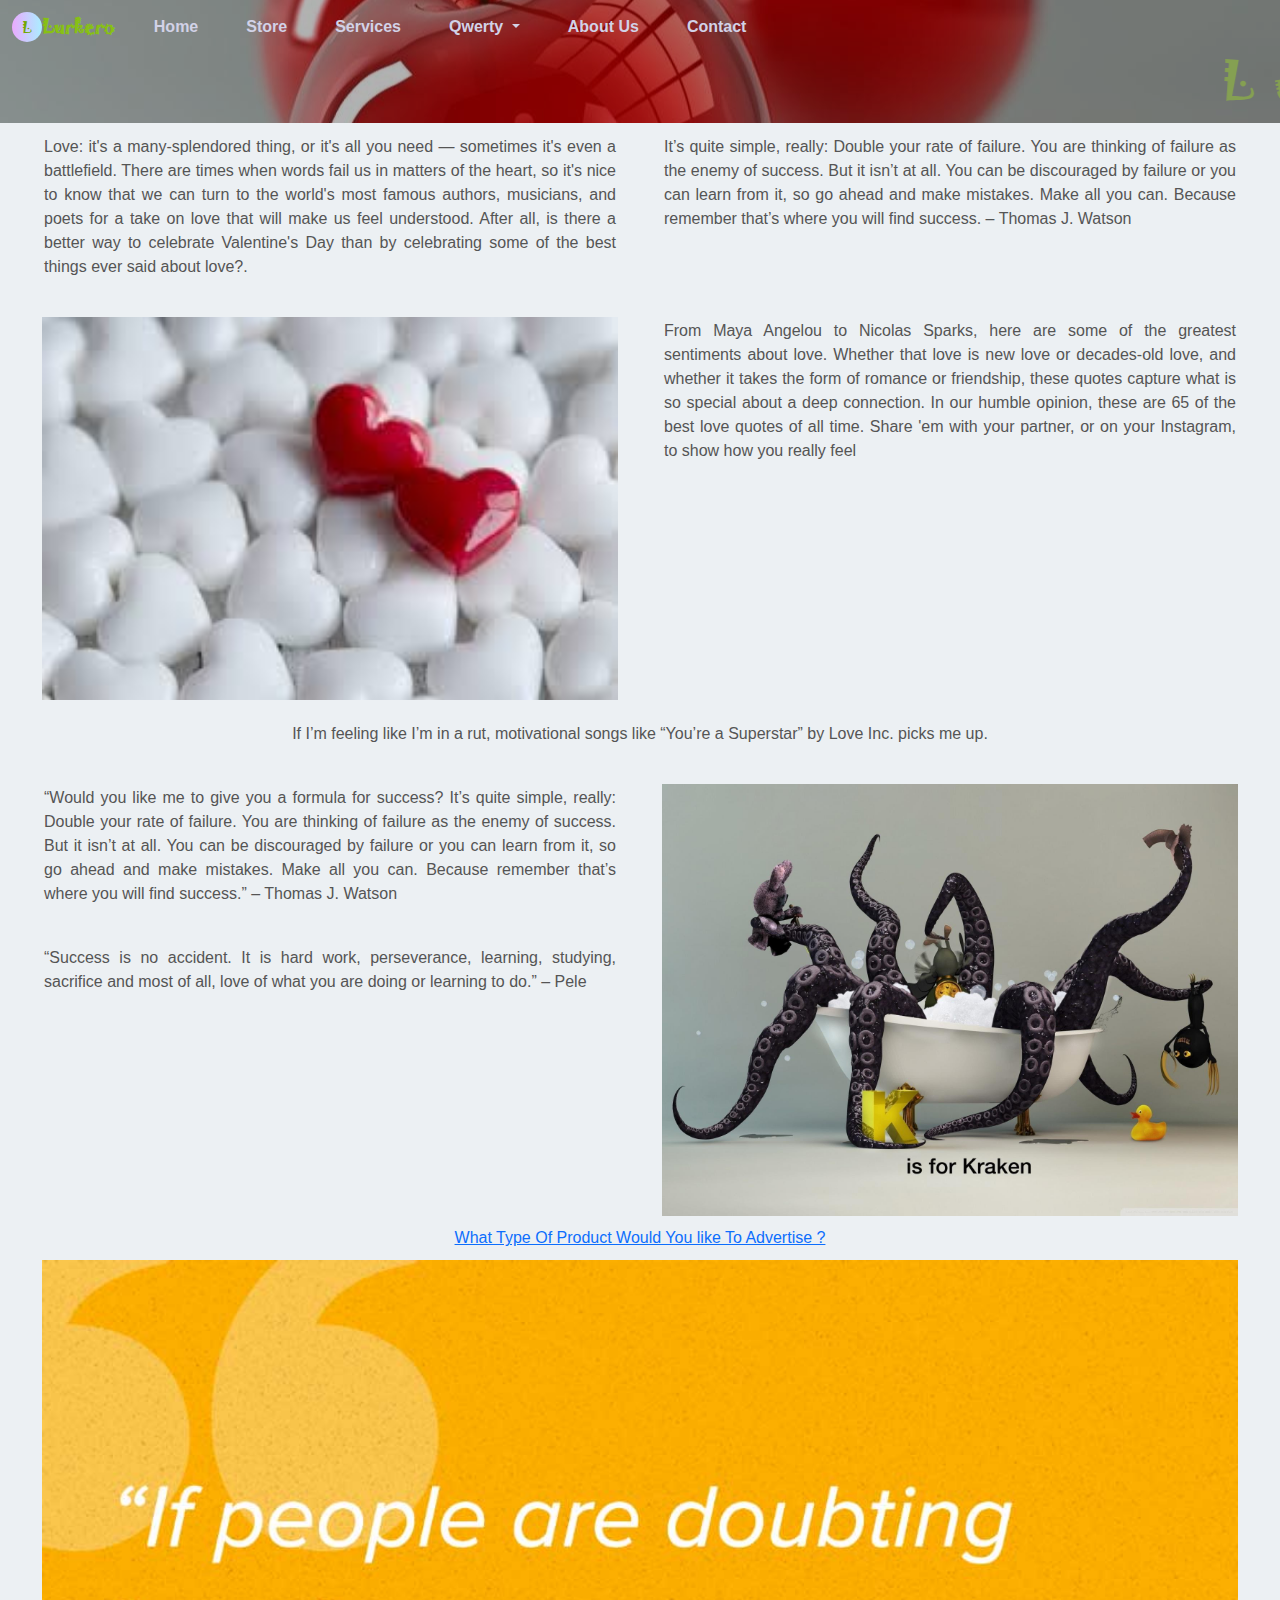
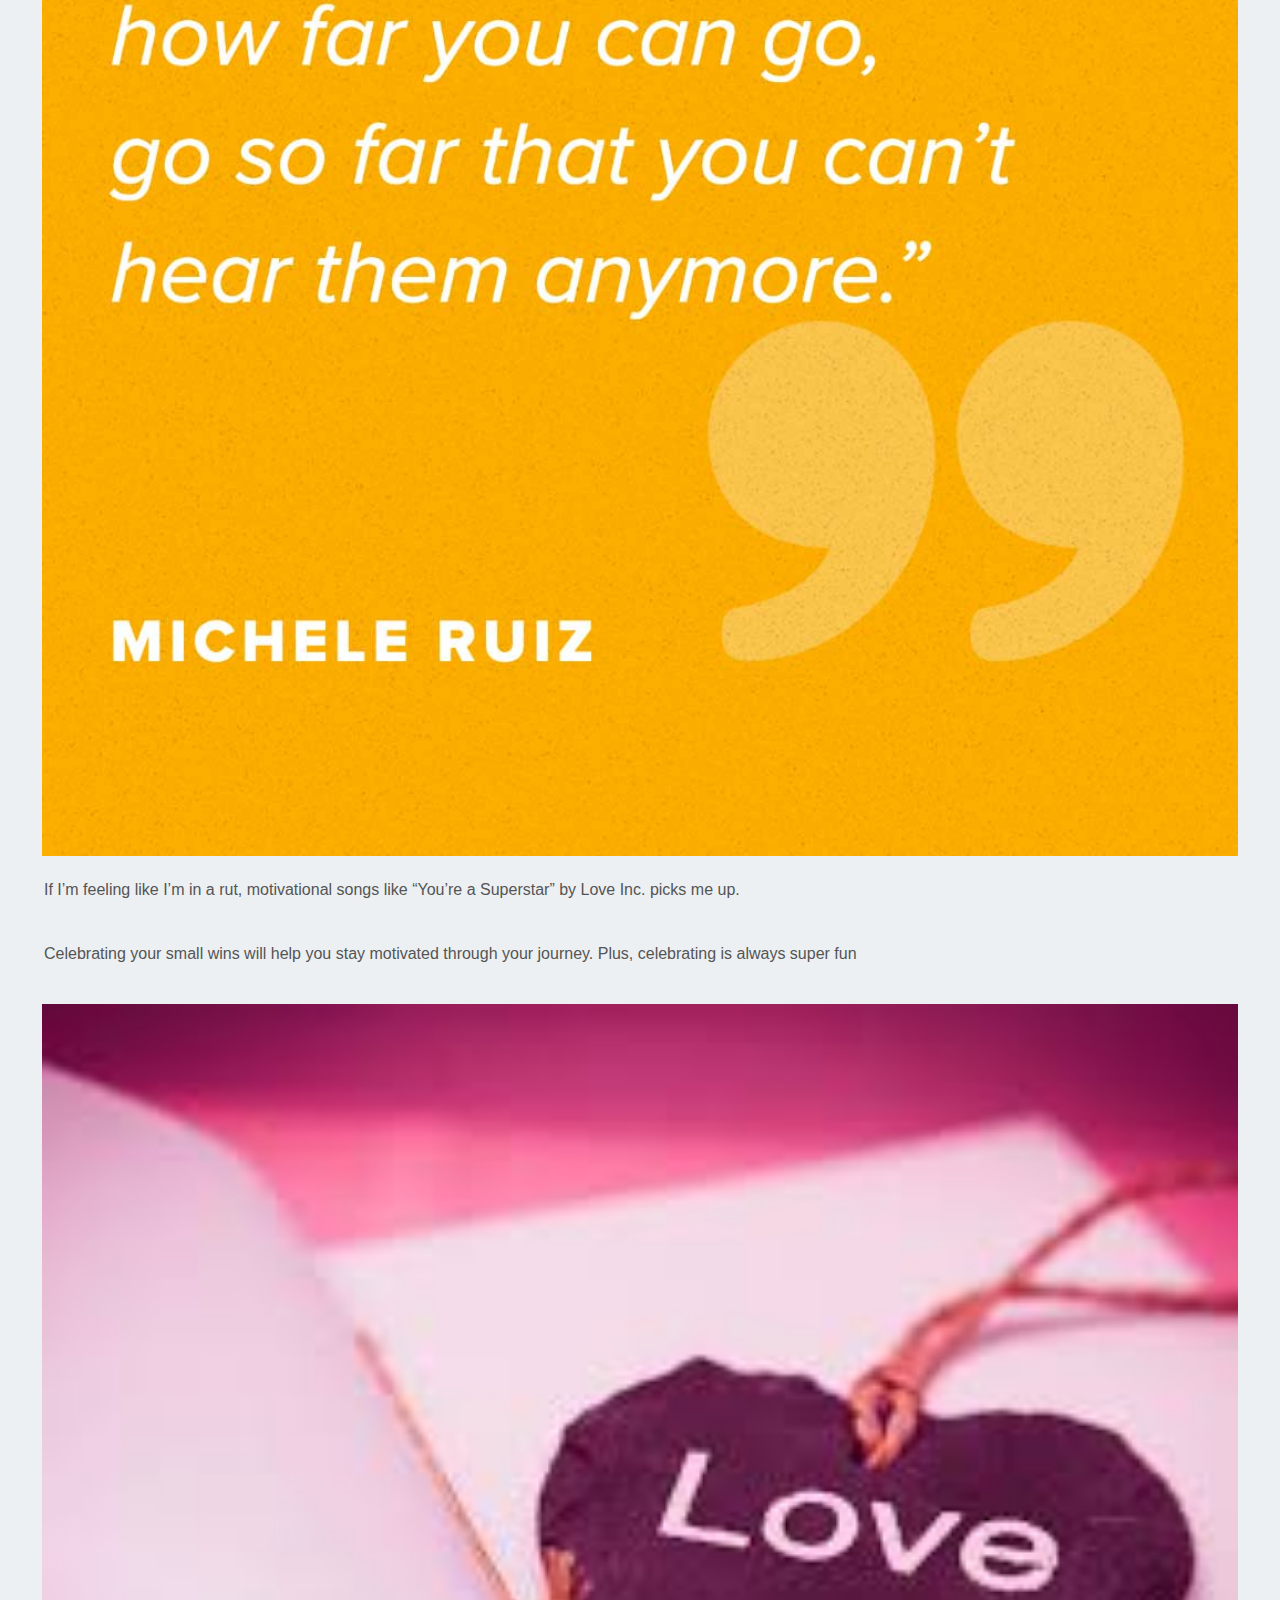
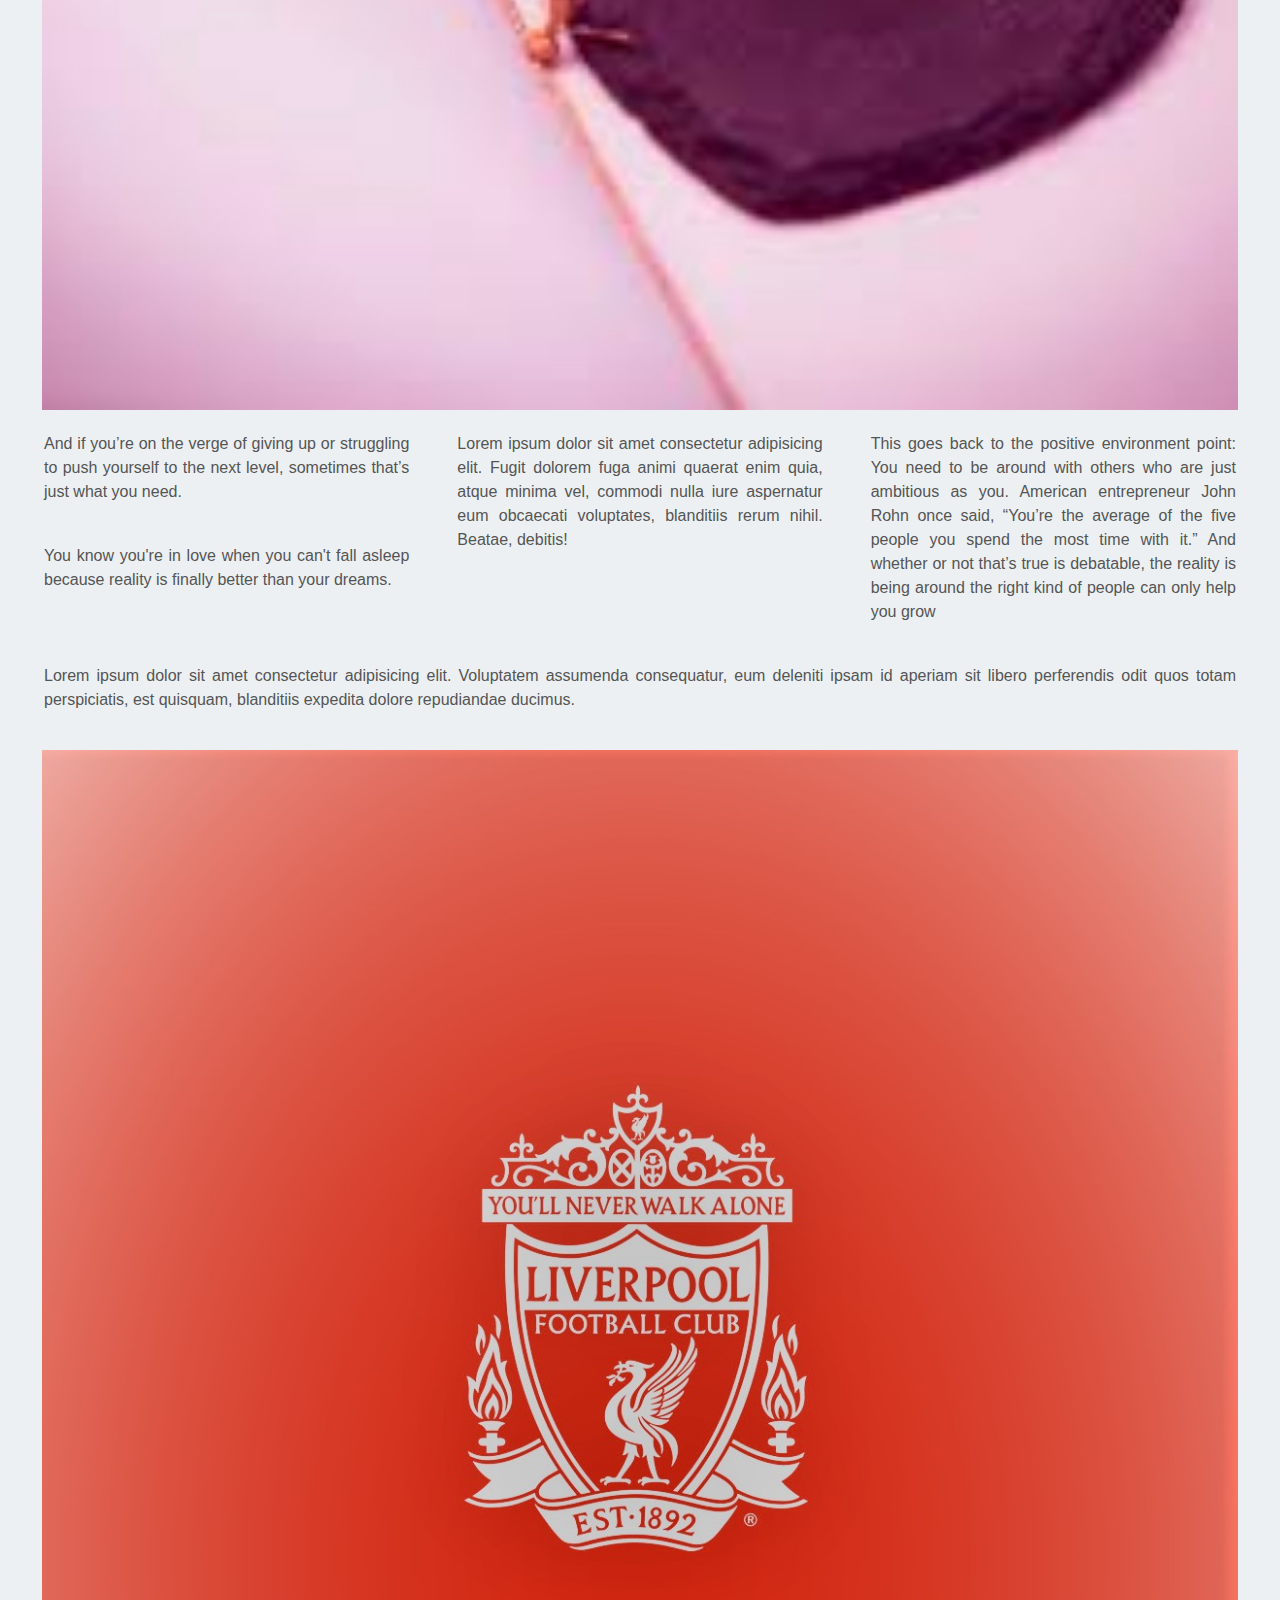
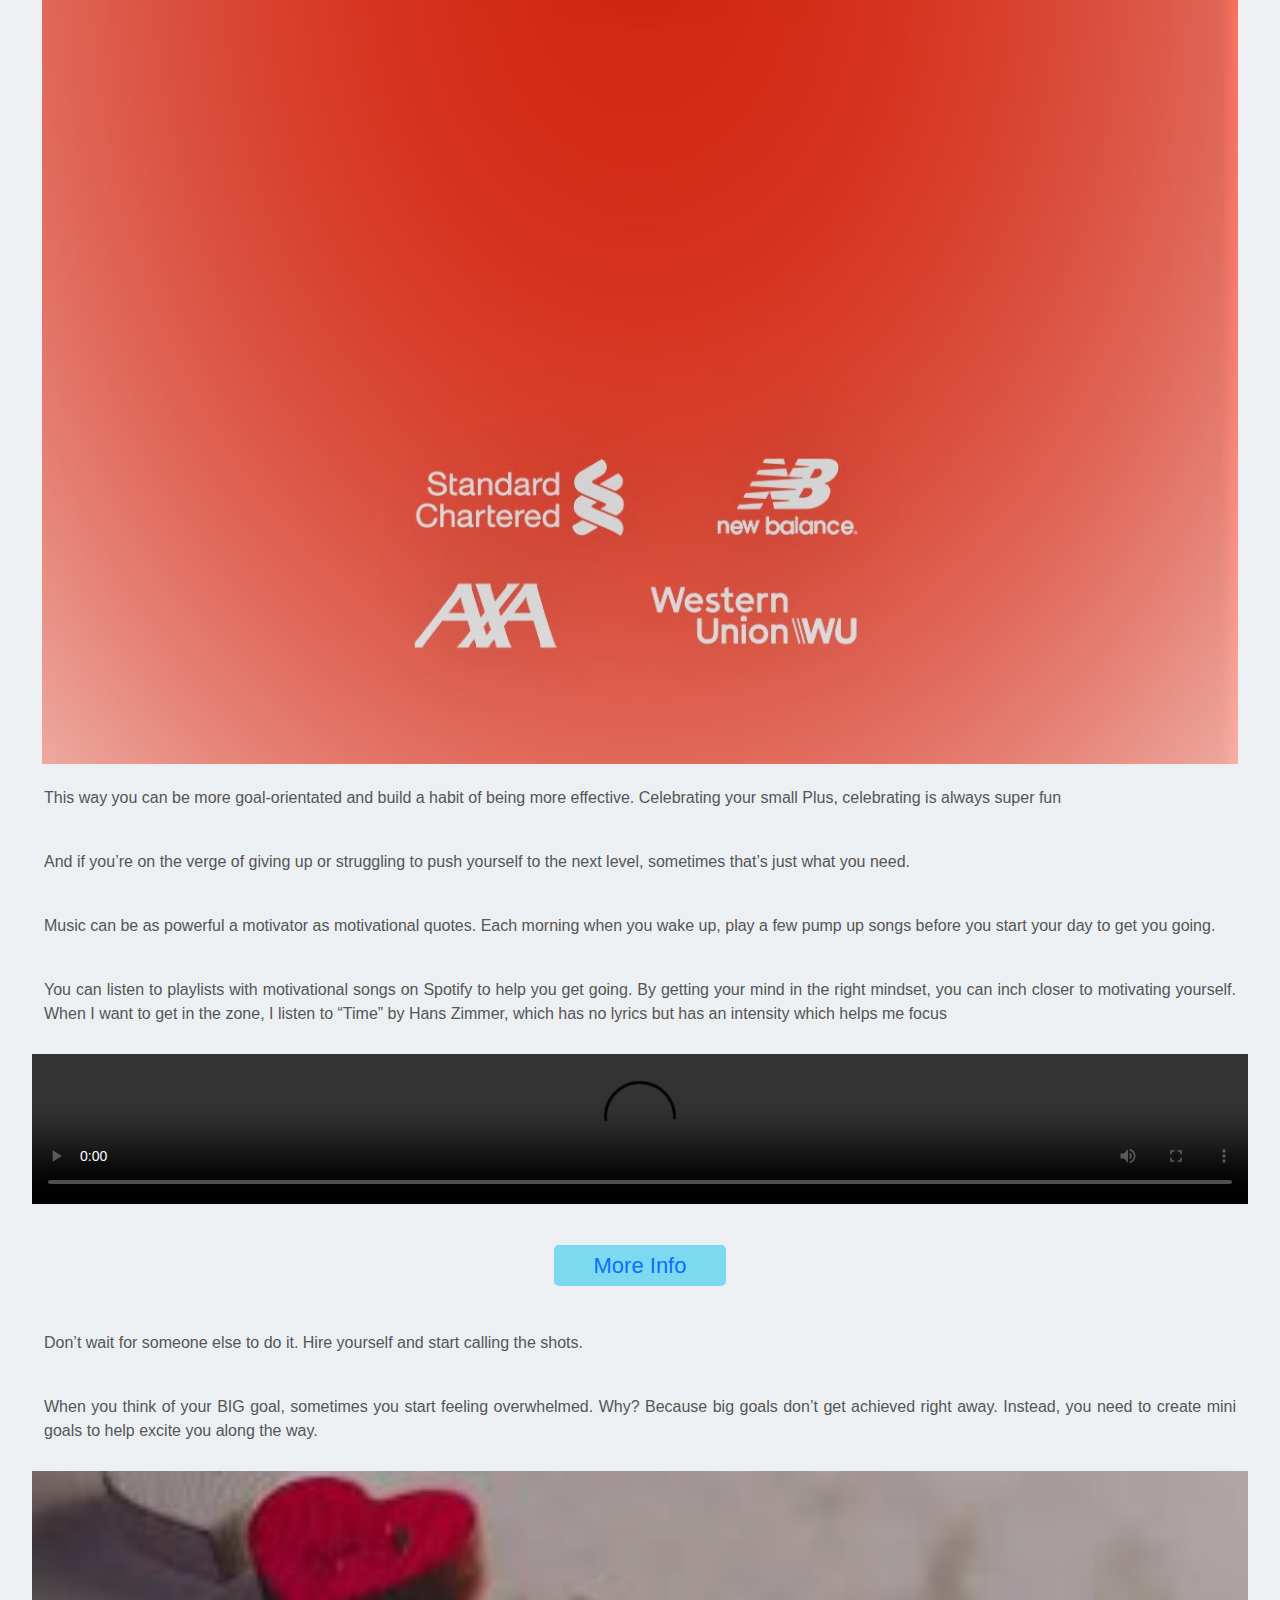
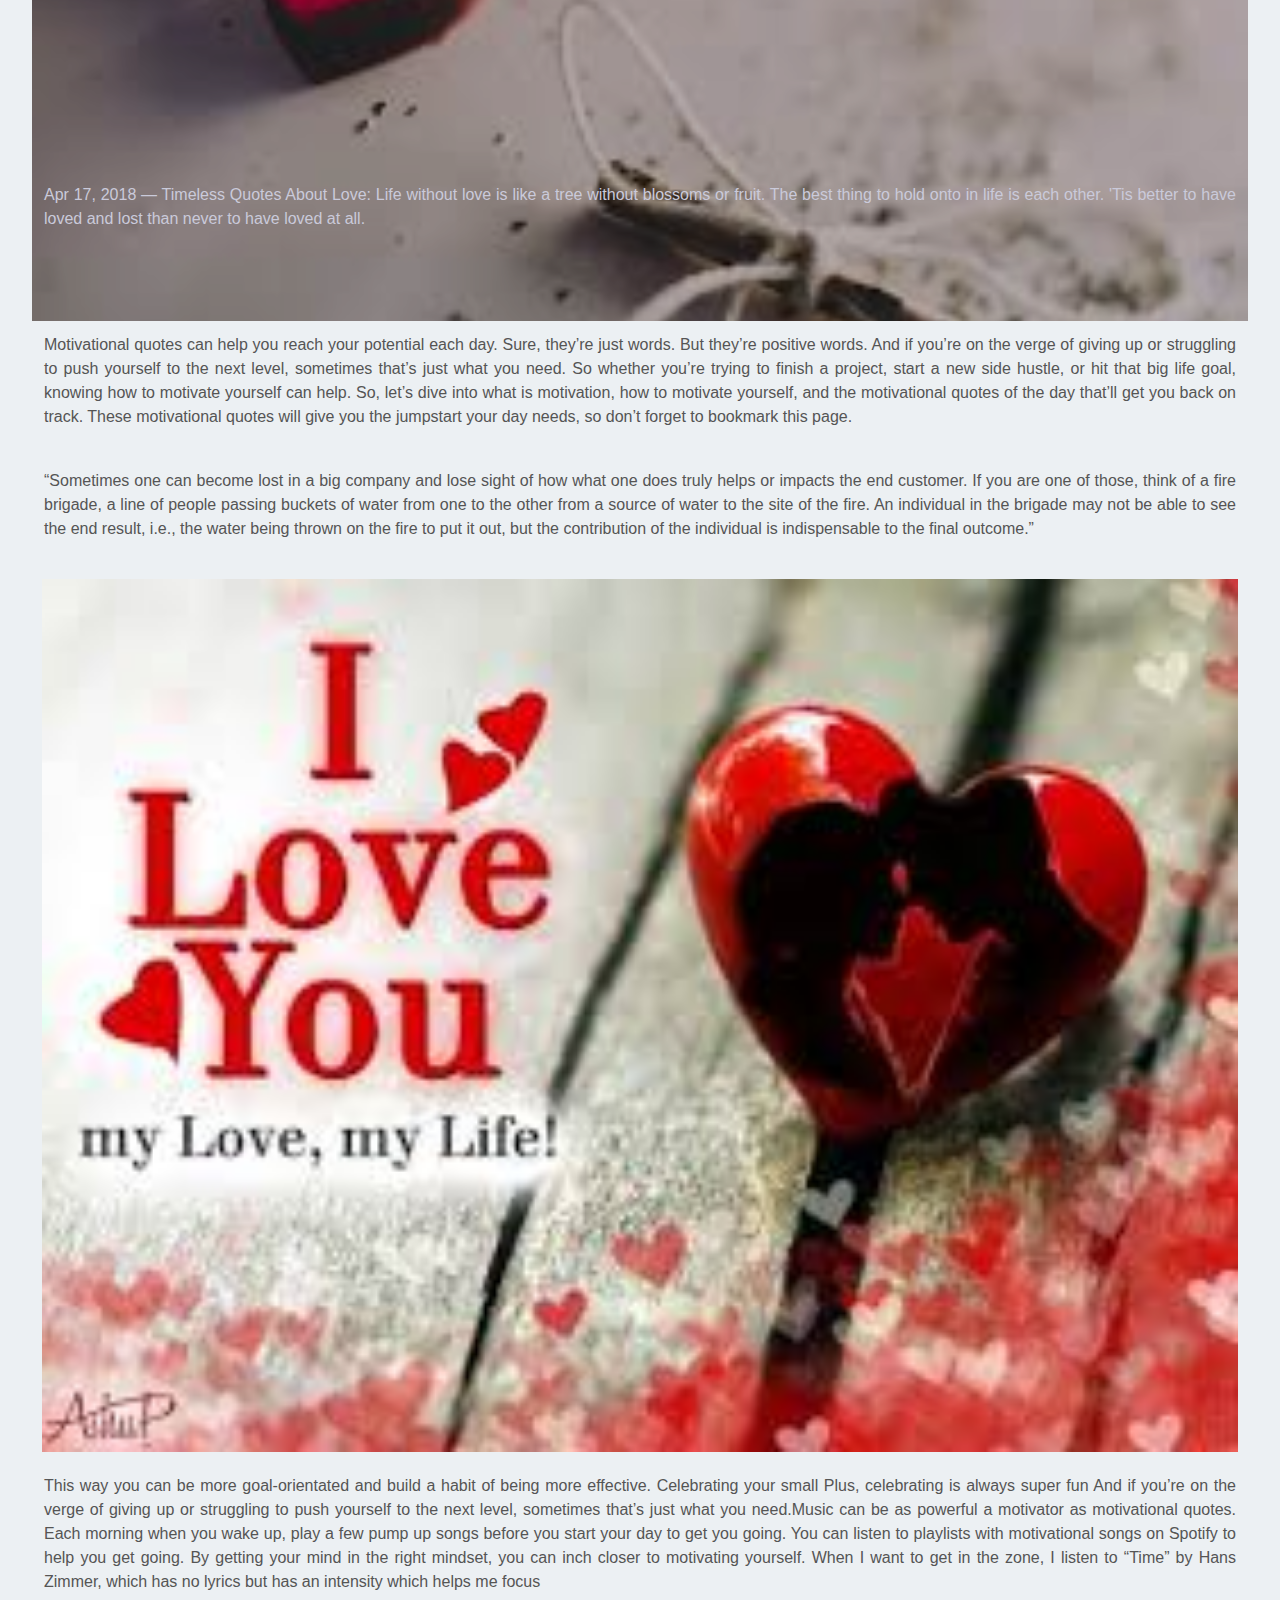
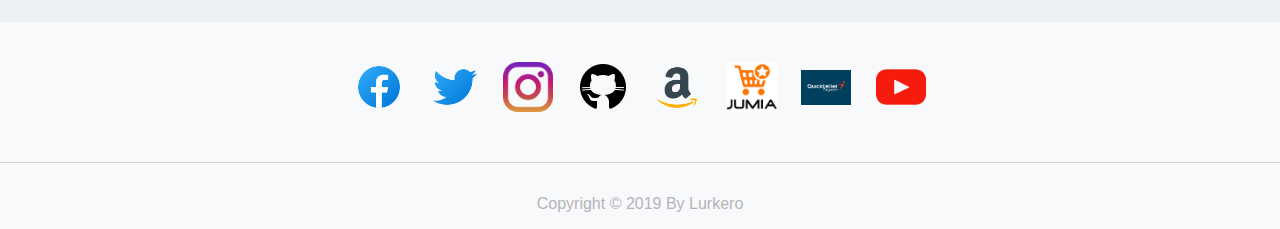
==== commit a609b585: "I changed the HTML and css pages" ====
--- a/index.html
+++ b/index.html
@@ -8,136 +8,182 @@
 	<title>Home - Lurkero</title>
 </head>
 <body>
-	<div id="wrapper">
-
-		<header id="header">
-
-			<nav class="navbar navbar-expand-lg navbar-light bg-light">
-				<div class="container-fluid">
-					<div class="logo">
+
+  <header id="header">
+
+    <nav class="navbar navbar-expand-lg navbar-light">
+        <div class="container-fluid">
+        	<div class="logo">
 						<h3 class="l">L</h3>
 						<span class="lurkero">Lurkero</span>
 					</div>
-				  <div class="navbar-toggler" type="button" data-bs-toggle="collapse" data-bs-target="#navbarNavDropdown" aria-controls="navbarNavDropdown" aria-expanded="false" aria-label="Toggle navigation">
-					<span class="navbar-toggler-icon"></span>
-				  </div>
-				  <div class="collapse navbar-collapse" id="navbarNavDropdown">
-					<div>
-						<br>
-					</div>
-					<ul class="navbar-nav">
-						<li class="nav-item">
-							<a class="nav-link active" aria-current="page" href="index.html">HOME</a>
-						</li>
-						<li class="nav-item">
-							<a class="nav-link" href="store.html">STORE</a>
-						</li>
-						<li class="nav-item">
-							<a class="nav-link" href="services.html">SERVICES</a>
-						</li>
-						<li class="nav-item">
-							<a class="nav-link" href="about.html">ABOUT US</a>
-						</li>
-						<li class="nav-item">
-							<a class="nav-link last-link" href="contact.html">CONTACT</a>
-						</li>
-					</ul>
-				  </div>
-				</div>
-			  </nav>
-			
-			<h1 class="lurkero2"><marquee>Lurkero.com</marquee></h1>
-		</header>
-	
-		 <hr>
-	
-		<section>
-			<main id="imgz">
-
-				<p>Love: it's a many-splendored thing, or it's all you need — sometimes it's even a battlefield. There are times when words fail us in matters of the heart, so it's nice to know that we can turn to the world's most famous authors, musicians, and poets for a take on love that will make us feel understood. After all, is there a better way to celebrate Valentine's Day than by celebrating some of the best things ever said about love?.</p>
-
-				<p>It’s quite simple, really: Double your rate of failure. You are thinking of failure as the enemy of success. But it isn’t at all. 
-					You can be discouraged by failure or you can learn from it, so go ahead and make mistakes. Make all you can. Because remember that’s where you will find success. – Thomas J. Watson</p>
-</p>
-
-				<img src="myphotoz/images.jfif" alt="">
-
-				<blockquote>From Maya Angelou to Nicolas Sparks, here are some of the greatest sentiments about love. Whether that love is new love or decades-old love, and whether it takes the form of romance or friendship, these quotes capture what is so special about a deep connection. In our humble opinion, these are 65 of the best love quotes of all time. Share 'em with your partner, or on your Instagram, to show how you really feel</blockquote>
-
-				<p>If I’m feeling like I’m in a rut, motivational songs like “You’re a Superstar” by Love Inc. picks me up.</p>
-
-				<div class="advert"><a href="advertise.html"  class="myproduct">What Type Of Product Would You like To Advertise ?</a></div>
-			
-                <img src="myphotoz/Cup.jpeg">
-				
-				<h2 class="contactus"><a href="form.html" class="info">Passion</a></h2>
-
-
-				
-				<p>“Would you like me to give you a formula for success? It’s quite simple, really: Double your rate of failure. You are thinking of failure as the enemy of success. But it isn’t at all. 
-					You can be discouraged by failure or you can learn from it, so go ahead and make mistakes. Make all you can. Because remember that’s where you will find success.” – Thomas J. Watson</p>
-
-				<blockquote>“Success is no accident. It is hard work, perseverance, learning, studying, sacrifice and most of all, love of what you are doing or learning to do.” – Pele</blockquote>
-			
-				<img src="myphotoz/motivational.jpg" alt="">
-
-				<p>Motivational quotes can help you reach your potential each day. Sure, they’re just words. But they’re positive words.
-					 And if you’re on the verge of giving up or struggling to push yourself to the next level, sometimes that’s just what you need.
-					 So whether you’re trying to finish a project, start a new side hustle, or hit that big life goal, knowing how to motivate yourself can help. 
-					So, let’s dive into what is motivation, how to motivate yourself, and the motivational quotes of the day that’ll get you back on track.
-					 These motivational quotes will give you the jumpstart your day needs, so don’t forget to bookmark this page.</p>
-				
-					 <img src="myphotoz/volom.jfif" alt="">
-				<p> And if you’re on the verge of giving up or struggling to push yourself to the next level, sometimes that’s just what you need.</p>
-
-				<p>Lorem ipsum dolor sit amet consectetur adipisicing elit. Fugit dolorem fuga animi quaerat enim quia, atque minima vel, commodi nulla iure aspernatur eum obcaecati voluptates, blanditiis rerum nihil. Beatae, debitis!</p>
-
-				<p>This goes back to the positive environment point: You need to be around with others who are just ambitious as you. American entrepreneur John Rohn once said, “You’re the average of the five people you spend the most time with it.” 
-					        And whether or not that’s true is debatable, the reality is being around the right kind of people can only help you grow</p>
-
-				<p>Lorem ipsum dolor sit amet consectetur adipisicing elit. Voluptatem assumenda consequatur, eum deleniti ipsam id aperiam sit libero perferendis odit quos totam perspiciatis, est quisquam, blanditiis expedita dolore repudiandae ducimus.</p>
-
-				<blockquote> You know you're in love when you can't fall asleep because reality is finally better than your dreams.</p>				</blockquote>
-
-				<p>Apr 17, 2018 — Timeless Quotes About Love: Life without love is like a tree without blossoms or fruit. The best thing to hold onto in life is each other. 'Tis better to have loved and lost than never to have loved at all.</p>
-
-				<img src="myphotoz/Liverpool.jpg">
-
-
-				<h2 class="contactus"><a href="contact.html" class="info">Contact us</a></h2>
-				
-				<p>This way you can be more goal-orientated and build a habit of being more effective. Celebrating your small Plus, celebrating is always super fun</p>
-
-				<p> And if you’re on the verge of giving up or struggling to push yourself to the next level, sometimes that’s just what you need.</p>
-
-				<blockquote>Music can be as powerful a motivator as motivational quotes. Each morning when you wake up, play a few pump up songs before you start your day to get you going.</blockquote>
-
-				<p>You can listen to playlists with motivational songs on Spotify to help you get going. By getting your mind in the right mindset, you can inch closer to motivating yourself. When I want to get in the zone, I listen to “Time” by Hans Zimmer, which has no lyrics but has an intensity which helps me focus</p>
-
-				<video src="myvideoz/Phyno.mp4" style="width: 100%;" controls></video>
-
-				<blockquote>Don’t wait for someone else to do it. Hire yourself and start calling the shots.</blockquote>
-
-				<blockquote>When you think of your BIG goal, sometimes you start feeling overwhelmed. Why? Because big goals don’t get achieved right away. Instead, you need to create mini goals to help excite you along the way.</blockquote>
-
-				 <img src="myphotoz/love.jfif" alt="">
-
-				<p> If I’m feeling like I’m in a rut, motivational songs like “You’re a Superstar” by Love Inc. picks me up.</p>
-
-				<p>Celebrating your small wins will help you stay motivated through your journey. Plus, celebrating is always super fun</p>
-
-				<p>“Sometimes one can become lost in a big company and lose sight of how what one does truly helps or impacts the end customer. If you are one of those, think of a fire brigade, a line of people passing buckets of water from one to the other from a source of water to the site of the fire. An individual in the brigade may not be able to see the end result, i.e., the water being thrown on the fire to put it out, but the contribution of the individual is indispensable to the final outcome.”</p>
-
-				<img src="myphotoz/dove.jfif">
-
-				<blockquote>This way you can be more goal-orientated and build a habit of being more effective. Celebrating your small Plus, celebrating is always super fun
-And if you’re on the verge of giving up or struggling to push yourself to the next level, sometimes that’s just what you need.Music can be as powerful a motivator as motivational quotes. Each morning when you wake up, play a few pump up songs before you start your day to get you going.
-You can listen to playlists with motivational songs on Spotify to help you get going. By getting your mind in the right mindset, you can inch closer to motivating yourself. When I want to get in the zone, I listen to “Time” by Hans Zimmer, which has no lyrics but has an intensity which helps me focus</blockquote>
-			
-			</main>
-		</section>
-		
-	
+          <div class="navbar-toggler" type="button" data-bs-toggle="collapse" data-bs-target="#navbarNavDropdown" aria-controls="navbarNavDropdown" aria-expanded="false" aria-label="Toggle navigation">
+            <span class="navbar-toggler-icon"></span>
+            </div>
+          <div class="collapse navbar-collapse" id="navbarNavDropdown">
+            <ul class="navbar-nav ml-auto">
+              <li class="nav-item">
+                <a class="nav-link" href="index.html">Home</a>
+              </li>
+              <li class="nav-item">
+                <a class="nav-link" href="store.html">Store</a>
+              </li>
+              <li class="nav-item">
+                <a class="nav-link" href="services.html">Services</a>
+              </li>
+              <li class="nav-item dropdown">
+                <a class="nav-link dropdown-toggle" href="#" id="navbarDropdownMenuLink" role="button" data-bs-toggle="dropdown" aria-expanded="false">
+                  Qwerty
+                </a>
+                <ul class="dropdown-menu" aria-labelledby="navbarDropdownMenuLink">
+                  <li><a class="dropdown-item" href="advertise.html">Advertise</a></li>
+                  <li><a class="dropdown-item" href="form.html">Form</a></li>
+                </ul>
+              </li>
+              <li class="nav-item">
+                <a class="nav-link" href="about.html">About Us</a>
+              </li>
+              <li class="nav-item">
+                <a class="nav-link" href="contact.html">Contact</a>
+              </li>
+            </ul>
+          </div>
+        </div>
+      </nav>
+
+      <h1 class="lurkero2"><marquee>Lurkero.com</marquee></h1>
+
+  </header>
+
+      <section>
+        <main id="main">
+
+          <div class="row">
+            <div class="col-md-6">
+              <p>Love: it's a many-splendored thing, or it's all you need — sometimes it's even a battlefield. There are times when words fail us in matters of the heart, so it's nice to know that we can turn to the world's most famous authors, musicians, and poets for a take on love that will make us feel understood. After all, is there a better way to celebrate Valentine's Day than by celebrating some of the best things ever said about love?.</p>
+            </div>
+
+            <div class="col-md-6">
+              <p>It’s quite simple, really: Double your rate of failure. You are thinking of failure as the enemy of success. But it isn’t at all. 
+                You can be discouraged by failure or you can learn from it, so go ahead and make mistakes. Make all you can. Because remember that’s where you will find success. – Thomas J. Watson</p>    
+            </div>
+          </div>
+
+          <div class="row">
+            <div class="col-md-6">
+               <img src="myphotoz/images.jfif" alt="">
+            </div>
+
+            <div class="col-md-6">
+              <blockquote>From Maya Angelou to Nicolas Sparks, here are some of the greatest sentiments about love. Whether that love is new love or decades-old love, and whether it takes the form of romance or friendship, these quotes capture what is so special about a deep connection. In our humble opinion, these are 65 of the best love quotes of all time. Share 'em with your partner, or on your Instagram, to show how you really feel</blockquote>
+            </div>
+          </div>
+
+          <p style="text-align: center;">If I’m feeling like I’m in a rut, motivational songs like “You’re a Superstar” by Love Inc. picks me up.</p>
+  
+          <div class="row">
+            <div class="col-md-6">   
+              <p>“Would you like me to give you a formula for success? It’s quite simple, really: Double your rate of failure. You are thinking of failure as the enemy of success. But it isn’t at all. 
+                You can be discouraged by failure or you can learn from it, so go ahead and make mistakes. Make all you can. Because remember that’s where you will find success.” – Thomas J. Watson</p>
+      
+              <blockquote>“Success is no accident. It is hard work, perseverance, learning, studying, sacrifice and most of all, love of what you are doing or learning to do.” – Pele</blockquote>
+            </div>
+
+            <div class="col-md-6">
+              <img src="myphotoz/Cup.jpeg">
+            </div>
+          </div>
+         
+  
+        
+          <div class="advert"><a href="advertise.html"  class="myproduct">What Type Of Product Would You like To Advertise ?</a></div>
+        
+                 
+        
+              <img src="myphotoz/motivational.jpg" alt="">
+           
+              <p> If I’m feeling like I’m in a rut, motivational songs like “You’re a Superstar” by Love Inc. picks me up.</p>
+  
+              <p>Celebrating your small wins will help you stay motivated through your journey. Plus, celebrating is always super fun</p>
+         
+              <img src="myphotoz/volom.jfif" alt="">
+            
+
+          <div class="row">
+            <div class="col-md-4">
+              <p> And if you’re on the verge of giving up or struggling to push yourself to the next level, sometimes that’s just what you need.</p>
+
+              <blockquote> You know you're in love when you can't fall asleep because reality is finally better than your dreams.</blockquote>
+            </div>
+
+            <div class="col-md-4">
+              <p>Lorem ipsum dolor sit amet consectetur adipisicing elit. Fugit dolorem fuga animi quaerat enim quia, atque minima vel, commodi nulla iure aspernatur eum obcaecati voluptates, blanditiis rerum nihil. Beatae, debitis!</p>
+            </div>
+
+            <div class="col-md-4">
+              <p>This goes back to the positive environment point: You need to be around with others who are just ambitious as you. American entrepreneur John Rohn once said, “You’re the average of the five people you spend the most time with it.” 
+                And whether or not that’s true is debatable, the reality is being around the right kind of people can only help you grow</p>
+              </div> 
+          </div>
+
+          <p>Lorem ipsum dolor sit amet consectetur adipisicing elit. Voluptatem assumenda consequatur, eum deleniti ipsam id aperiam sit libero perferendis odit quos totam perspiciatis, est quisquam, blanditiis expedita dolore repudiandae ducimus.</p>
+        
+
+          <div class="row">
+            <div class="col-md-2"></div>
+
+            <div class="col-md-2"></div>
+
+            <div class="col-md-2"></div>
+
+            <div class="col-md-2"></div>
+
+            <div class="col-md-2"></div>
+
+            <div class="col-md-2"></div>
+          </div>
+       
+  
+          <img src="myphotoz/Liverpool.jpg">
+          
+          <p>This way you can be more goal-orientated and build a habit of being more effective. Celebrating your small Plus, celebrating is always super fun</p>
+  
+          <p> And if you’re on the verge of giving up or struggling to push yourself to the next level, sometimes that’s just what you need.</p>
+  
+          <blockquote>Music can be as powerful a motivator as motivational quotes. Each morning when you wake up, play a few pump up songs before you start your day to get you going.</blockquote>
+  
+          <p>You can listen to playlists with motivational songs on Spotify to help you get going. By getting your mind in the right mindset, you can inch closer to motivating yourself. When I want to get in the zone, I listen to “Time” by Hans Zimmer, which has no lyrics but has an intensity which helps me focus</p>
+  
+          <video src="myvideoz/Phyno.mp4" style="width: 100%;" controls></video>
+
+          <h4 class="more-info"><a href="form.html" class="info">More Info</a></h4>
+
+          <blockquote>Don’t wait for someone else to do it. Hire yourself and start calling the shots.</blockquote>
+  
+          <blockquote>When you think of your BIG goal, sometimes you start feeling overwhelmed. Why? Because big goals don’t get achieved right away. Instead, you need to create mini goals to help excite you along the way.</blockquote>
+  
+          <div id="proverb">
+            <p class="proverb-p">Apr 17, 2018 — Timeless Quotes About Love: Life without love is like a tree without blossoms or fruit. The best thing to hold onto in life is each other. 'Tis better to have loved and lost than never to have loved at all.</p>
+          </div>
+
+             <p>Motivational quotes can help you reach your potential each day. Sure, they’re just words. But they’re positive words.
+                And if you’re on the verge of giving up or struggling to push yourself to the next level, sometimes that’s just what you need.
+                So whether you’re trying to finish a project, start a new side hustle, or hit that big life goal, knowing how to motivate yourself can help. 
+               So, let’s dive into what is motivation, how to motivate yourself, and the motivational quotes of the day that’ll get you back on track.
+                These motivational quotes will give you the jumpstart your day needs, so don’t forget to bookmark this page.</p>   
+  
+         
+          <p>“Sometimes one can become lost in a big company and lose sight of how what one does truly helps or impacts the end customer. If you are one of those, think of a fire brigade, a line of people passing buckets of water from one to the other from a source of water to the site of the fire. An individual in the brigade may not be able to see the end result, i.e., the water being thrown on the fire to put it out, but the contribution of the individual is indispensable to the final outcome.”</p>
+  
+          <img src="myphotoz/dove.jfif">
+  
+          <blockquote>This way you can be more goal-orientated and build a habit of being more effective. Celebrating your small Plus, celebrating is always super fun
+            And if you’re on the verge of giving up or struggling to push yourself to the next level, sometimes that’s just what you need.Music can be as powerful a motivator as motivational quotes. Each morning when you wake up, play a few pump up songs before you start your day to get you going.
+            You can listen to playlists with motivational songs on Spotify to help you get going. By getting your mind in the right mindset, you can inch closer to motivating yourself. When I want to get in the zone, I listen to “Time” by Hans Zimmer, which has no lyrics but has an intensity which helps me focus</blockquote>
+        
+        </main>
+      </section>
+      
 		<footer id="footer" class="footer">
 			<a href="https://Facebook.com" target="_blank"><img src="myiconz/facebook.png"></a>
 			<a href="https://Twitter.com" target="_blank"><img src="myiconz/twitter.png"></a>
--- a/mycss/index.css
+++ b/mycss/index.css
@@ -1,6 +1,6 @@
 
 body{
-    background: #ccc;
+    background-color: #ecf0f3;
     color: #555;
     margin: 0;
     padding: 0;
@@ -8,7 +8,6 @@
     width: 100%;
     text-align: center;
 }
-
 
 @font-face{
     font-family: 'Magneto';
@@ -33,38 +32,15 @@
     font-weight: 100;
 }
 
-
 a:hover{
     color: rgb(63, 78, 214);
 }
-
-
-#wrapper{
-   
-    max-width: 85%;
-    margin: auto;
-    background: #eee; 
-}
-
-
-#header{
-    background-color: rgba( 0, 0, 0,  .3);
-    background-image: url("../myphotoz/Orange.jpeg");
-    background-blend-mode: multiply;
-    background-position: center;
-    background-repeat: no-repeat;
-    background-size: cover;
-    text-align: center;
-}
-
 
 .logo{
     display: flex;
     cursor: pointer;
     width: 130px;
-
-}
-
+}
 
 .l{
     background: repeating-linear-gradient(to right, #eaaafe, #aaeeff);
@@ -85,44 +61,92 @@
     margin-top: 1px;
     font-weight: bolder;
     font-family: jokerman;
-    color: rgb(114, 170, 2);
-}
-
-
-.navbar ul{
-    list-style: none;
+    color: rgb(135, 192, 21);
+}
+
+.lurkero2{
+    color: yellowgreen;
+    font-size:  3em;
+    margin: 0;
     padding: 0;
-}
-
-.navbar li{
-    display: inline;
+    letter-spacing: .4em;
+    font-family: jokerman;
+    opacity: 0.5;
+}
+
+#header{
+    background-color: rgba( 0, 0, 0, .3);
+    background-image: url("../myphotoz/Orange.jpeg");
+    background-blend-mode: multiply;
+    background-position: center;
+    background-repeat: no-repeat;
+    background-size: cover;
+    text-align: center;
 }
 
 .navbar a{
-    display: inline-block;
     text-decoration: none;
-    color: snow;
     padding: 7px 15px;
     margin: 0 16px;
     margin-bottom: 0;
-}
-
-
-.lurkero2{
-    color: yellowgreen;
-    font-size:  3em;
-    margin: 0;
-    padding: 0;
-    letter-spacing: .4em;
-    font-family: jokerman;
-    opacity: 0.5;
-}
-
-
-.navbar a:hover{
-    background: #e5e7eb;
-    border-radius: 3px;
-} 
+    color: #d2d2e7 !important;
+    font-weight: 700;
+}
+
+a.dropdown-item{
+    color: chocolate !important;
+    margin: 0;
+}
+
+.navbar li a:hover{
+    color:  rgb(240, 160, 102) !important;
+}
+
+
+#main{
+    max-width: 95%;
+    margin: auto;  
+}
+
+#main img{
+    width: 100%;
+    padding: 10px;
+}
+
+#main p, blockquote{
+    text-align: justify;
+    padding: 12px;
+}
+
+.more-info{
+    margin:  40px auto;
+}
+
+a.info{
+    text-decoration: none;
+    background: #7cd9f0;
+    padding: 8px 40px;
+    border-radius: 5px;
+    margin:  40px auto;
+    font-size: 22px;
+}
+
+#proverb{
+    background-color: rgba( 0, 0, 0, .3);
+    background-image: url("../myphotoz/love.jfif");
+    background-blend-mode: multiply;
+    background-position: center;
+    background-repeat: no-repeat;
+    background-size: cover;
+    text-align: center;
+    height: 450px;
+    color: #cacada;
+}
+
+.proverb-p{
+    position: relative;
+    top: 300px;
+}
 
 
 .service{
@@ -136,6 +160,12 @@
     color: silver;
 }
 
+.service p{
+    text-align: center;
+    padding: 10px;
+    margin: 0;
+}
+
 .store{
     background-color: rgba( 0, 0, 0,  .7);
     background-image: url("../myphotoz/images.jfif");
@@ -147,348 +177,273 @@
     color: silver;
 }
 
+#store-container{
+    max-width: 96%;
+}
+
+.aside img{
+    width: 70%;
+    border-radius: 9px;
+    width: 80%;
+    border: #CACACb solid 2px;
+    margin-bottom: 5px;
+}
+
+blockquote.head{
+    text-align: center;
+    color: yellowgreen;
+    font-weight: bolder;
+    font-size: 20px;
+}
 
 .men1{
     color: #b4b4b8;
     padding: 0;
     margin: 0;
+    text-align: center;
 }
 
 .men2{
- color: #666;
+ color: rgb(153, 149, 149);
  padding: 0;
  margin: 0;
-}
-
-
-.head{
-    padding: 0;
-    margin: 6px 0 0 0;
-    text-align: center;
-    color: yellowgreen;
+ text-align: center;
+ 
+}
+
+.about{
+    background-color: rgba( 0, 0, 0,  .7);
+    background-image: url("../myphotoz/Leafe.jpeg");
+    background-blend-mode: multiply;
+    background-position: center;
+    background-repeat: no-repeat;
+    background-size: cover;
+    text-align: center;
+    color: silver;
+    
+}
+
+
+.about{
+    background-color: rgba( 0, 0, 0,  .7);
+    background-image: url("../myphotoz/Leafe.jpeg");
+    background-blend-mode: multiply;
+    background-position: center;
+    background-repeat: no-repeat;
+    background-size: cover;
+    text-align: center;
+    color: silver;
+    
+}
+
+.about p{
+    margin: 0;
+    text-align: left;
+}
+
+.about h1{
+    font-family: jokerman;
+}
+
+.contact{
+    text-align: center;
+}
+
+.contact p{
+    font-size: larger;
     font-weight: bolder;
-    font-size: 20px;
+}
+
+.info:hover{
+    padding: 8px 50px;
+    transition: linear;
+}
+
+.phone{
+    font-family: jokerman;
+}
+
+.num{
+    font-family: harlow;
+}
+
+.lurke{
+    font-family: jokerman;
+}
+
+
+/* form info */
+form{
+   margin: 16px;
+}
+
+form p{
+   font-family: harlow;
+   letter-spacing: 3px;
+}
+
+
+label[for="fishing"], 
+label[for="book"], 
+label[for="movie"], 
+label[for="song"], 
+label[for="acting"]{
+    cursor: pointer;
+    margin-bottom: 16px;
+    display: inline-block;
+}
+
+fieldset{
+    background: #f8f9fa;
+    border-radius: 5px;
+    text-align: left;
+    padding: 10px;
+}
+
+fieldset legend{
+    text-align: center;
+}
+
+select.option{
+    border-radius: 5px;
+    padding: 7px 25px;
+    font-size: large;
+    color: inherit;
+    cursor: pointer;
+    border: none;
+    background: rgb(206, 193, 193);
+}
+
+input[type="email"],
+input[type="telephone"],
+input[type="submit"]{
+    display: block;
+    margin-bottom: 20px;
+    padding: 5px 10px;
+    border-radius: 5px;
+}
+
+input[type="submit"]{
+    display: block;
+    margin-bottom: 20px;
+    padding: 5px 55px;
+    border-radius: 5px;
     margin: auto;
-    width: 50%;
-}
-
-.aside img{
-    border-radius: 9px;
-    width: 80%;
-    border: #CACACb solid 2px;
-}
-
-.info{
-    text-decoration: none;
-}
-
-blockquote{
-    padding: 6px;
-    text-align: left;
-}
-
-p{
-    padding: 6px;
-}
-
-img{
-    width: 99%;
-    margin: 0;
-    padding: 6px;
-    margin: 5px;
-    text-align: center;
-    padding: 0;
-   
-    
-}
-
-#imgz .advert{
-    text-align: center;
-}
-
-
-     /* footer styling */
+}
+
+input[type="submit"]:hover{
+   color: rgb(240, 160, 102);
+}
+
+legend{
+    font-family: harlow;
+    font-size: 25px;
+    color: darkgray;
+}
+
+form .option, .ton{
+    margin: 25px auto;
+}
+
+
+/* advertise */
+.intouch{
+    text-align: center;
+}
+
+
+   /* footer styling */
      
-     #footer{
-        background-color: #f8f9fa;
-         text-align: center;
-     }
-
-     #footer img{
-         width:  50px;
-         margin: 10px;
-         margin-top: 40px;
-     }
-
-     .footer a:hover img{
-        transform: translateY(-20px);
-        /*transform: rotateZ(60deg);*/
-    }
-
-    .copy{
-        color: #b4b4b9;
-        line-height: 50px;
-    }
-
-    /* about */
-
-    .about{
-        background-color: rgba( 0, 0, 0,  .7);
-        background-image: url("../myphotoz/Leafe.jpeg");
-        background-blend-mode: multiply;
-        background-position: center;
-        background-repeat: no-repeat;
-        background-size: cover;
-        text-align: center;
-        color: silver;
+   #footer{
+    background-color: #f8f9fa;
+     text-align: center;
+ }
+
+ #footer img{
+     width:  50px;
+     margin: 10px;
+     margin-top: 40px;
+ }
+
+ .footer a:hover img{
+    transform: translateY(-20px);
+    /*transform: rotateZ(60deg);*/
+}
+
+.copy{
+    color: #b4b4b9;
+    line-height: 50px;
+}
+
+  /* Meadia Query */
+@media screen and (max-width: 985px){
+
+    .lurkero{
+        font-size: large;
+        margin-top: 1px;
+        font-weight: bolder;
+        font-family: jokerman;
+        color: rgb(139, 199, 20);
+    }
+
+    .lurkero2{
+        color: rgb(139, 199, 20);
+        font-size: 3em;
+        margin: 0;
+        letter-spacing: .4em;
+        opacity: 0.5;
+        font-family: jokerman;
+    }
+
+    .navbar a{
+        text-align: left;
+        margin: 5px 0;
+        padding: 4px;
+        margin-left: 10px;
+    }
+
+    a.dropdown-item{
+        margin: 0;
+    }
+
+    a.info{
+      border-radius: 50px;
+    }
+
+         /* footer styling */
         
-    }
-
-    .about p{
-        margin: 0;
-        text-align: left;
-    }
-
-    .about h1{
-        font-family: jokerman;
-    }
-       
-
-    
-    /*contact */
-    .contactus{
-        background: #7cd9f0;
-        width: 180px;
-        padding: 8px;
-        border-radius: 5px;
-        text-align: center;
-        margin:  40px auto;
-        font-size: 22px;
-    }
-
-
-    .contact{
-        text-align: center;
-    }
-
-    .contact p{
-        font-size: larger;
-        font-weight: bolder;
-    }
-
-    .contactus:hover{
-        width: 200px;
-        transition: linear;
-    }
-
-    .phone{
-        font-family: jokerman;
-    }
-
-    .num{
-        font-family: harlow;
-    }
-
-    .lurke{
-        font-family: jokerman;
-    }
-
-
-    /* form info */
-   form{
-       margin: 16px;
-   }
-
-   form p{
-       font-family: harlow;
-       letter-spacing: 3px;
-   }
-
-
-   label[for="fishing"], 
-   label[for="book"], 
-   label[for="movie"], 
-   label[for="song"], 
-   label[for="acting"]{
-        cursor: pointer;
-        margin-bottom: 16px;
-        display: inline-block;
-    }
-
-    select{
-        display: block;
-        margin:  20px 0;
-        padding: 10px;
-        border-radius: 50px;
-        font-weight: bold;
-        font-size: large;
-        color: inherit;
-        cursor: pointer;
-        border: none;
-        background: rgb(206, 193, 193);
-        text-align: center;
-    }
-
-    fieldset{
-        background: #f8f9fa;
-        border-radius: 5px;
-        text-align: left;
-    }
-
-    fieldset legend{
-        text-align: center;
-    }
-
-    input[type="email"],
-    input[type="telephone"],
-    input[type="submit"]{
-        display: block;
-        margin-bottom: 20px;
-        padding: 10px;
-        border-radius: 5px;
-    }
-
-    legend{
-        font-family: harlow;
-        font-size: 25px;
-    }
-
-    form .option, .ton{
-        margin: 25px auto;
-    }
-
-    .option{
-        width: 150px;
-        font-size: large;
-        margin-top: -25px;
-    }
-
-
-    .ton{
-        width: 150px;
-        font-size: large;
-        cursor: pointer; 
-    }
-
-    
-    .ton:hover{
-        background-color: rgb(206, 193, 193);
-    }
-
-    /* advertise */
-    .intouch{
-        text-align: center;
-    }
-
-    .intouch p{
-        margin: 0;
-    }
-
-    #imgz a{
-        text-decoration: none;
-        font-size: larger;
-    }
-
-    p{
-        margin: 6px;
-        text-align: ;
-    }
-    
-
-
-   /* Meadia Query */
-@media screen and (max-width: 985px){
-
-    #wrapper{
-        background: #eee; 
-        max-width: 100%;
-    }
-    
-#header{
-    background-color: rgba( 0, 0, 0, .1);
-    background-image: url("../myphotoz/blue.jpg");
-    background-blend-mode: multiply;
-    background-position: center;
-    background-repeat: no-repeat;
-    background-size: cover;
-    transition: 1s;
-}
-
-
-.navbar a{
-    text-decoration: none;
-    border-bottom: 1px solid #CACACb;
-    color: #666;
-    display: block;
-    text-align: left;
-    margin: 0;
-    padding: 5px;
-
-}
-
-
-.lurkero{
-    font-size: large;
-    margin-top: 1px;
-    font-weight: bolder;
-    font-family: jokerman;
-    color: rgb(114, 170, 2);
-}
-
-
-
-.lurkero2{
-    color: rgb(112, 167, 3);
-    font-size: 3em;
-    margin: 0;
-    letter-spacing: .4em;
-    opacity: 0.6;
-    font-family: jokerman;
-}
-
-
-img{
-    margin: 0;
-    margin-bottom: 5px;
-}
-
-
-
-  /* contact about */
-
-  .contactus{
-      border-radius: 50px;
-      margin:  40px auto;
-  }
-
-    
-        /* footer styling */
-        
-    #footer{
-        text-align: center;
-    }
-
-    .footer a{
-        text-decoration: none;
-        color: inherit;
-        margin: 4px;
-        padding: 5px;
-    }
-
-    #footer img{
-        width:  26px;
-        margin: 0;
-        padding: 0;
-        margin-top: 40px;
-    }
-
-
-    .footer a:hover{
-        padding: 10px 2px;
-    }
-
-
-}
-
-
-
+         #footer{
+            text-align: center;
+        }
+    
+        .footer a{
+            text-decoration: none;
+            color: inherit;
+            margin: 4px;
+            padding: 5px;
+        }
+    
+        #footer img{
+            width:  26px;
+            margin: 0;
+            padding: 0;
+            margin-top: 40px;
+        }
+    
+    
+        .footer a:hover{
+            padding: 10px 2px;
+        }
+    
+        .footer a:hover img{
+            /*transform: translateY(-20px);*/
+            transform: rotateZ(30deg);
+        }
+
+}
+
+@media screen and (max-width: 580px){
+    .contact-h1{
+        font-size: x-large;
+    }
+}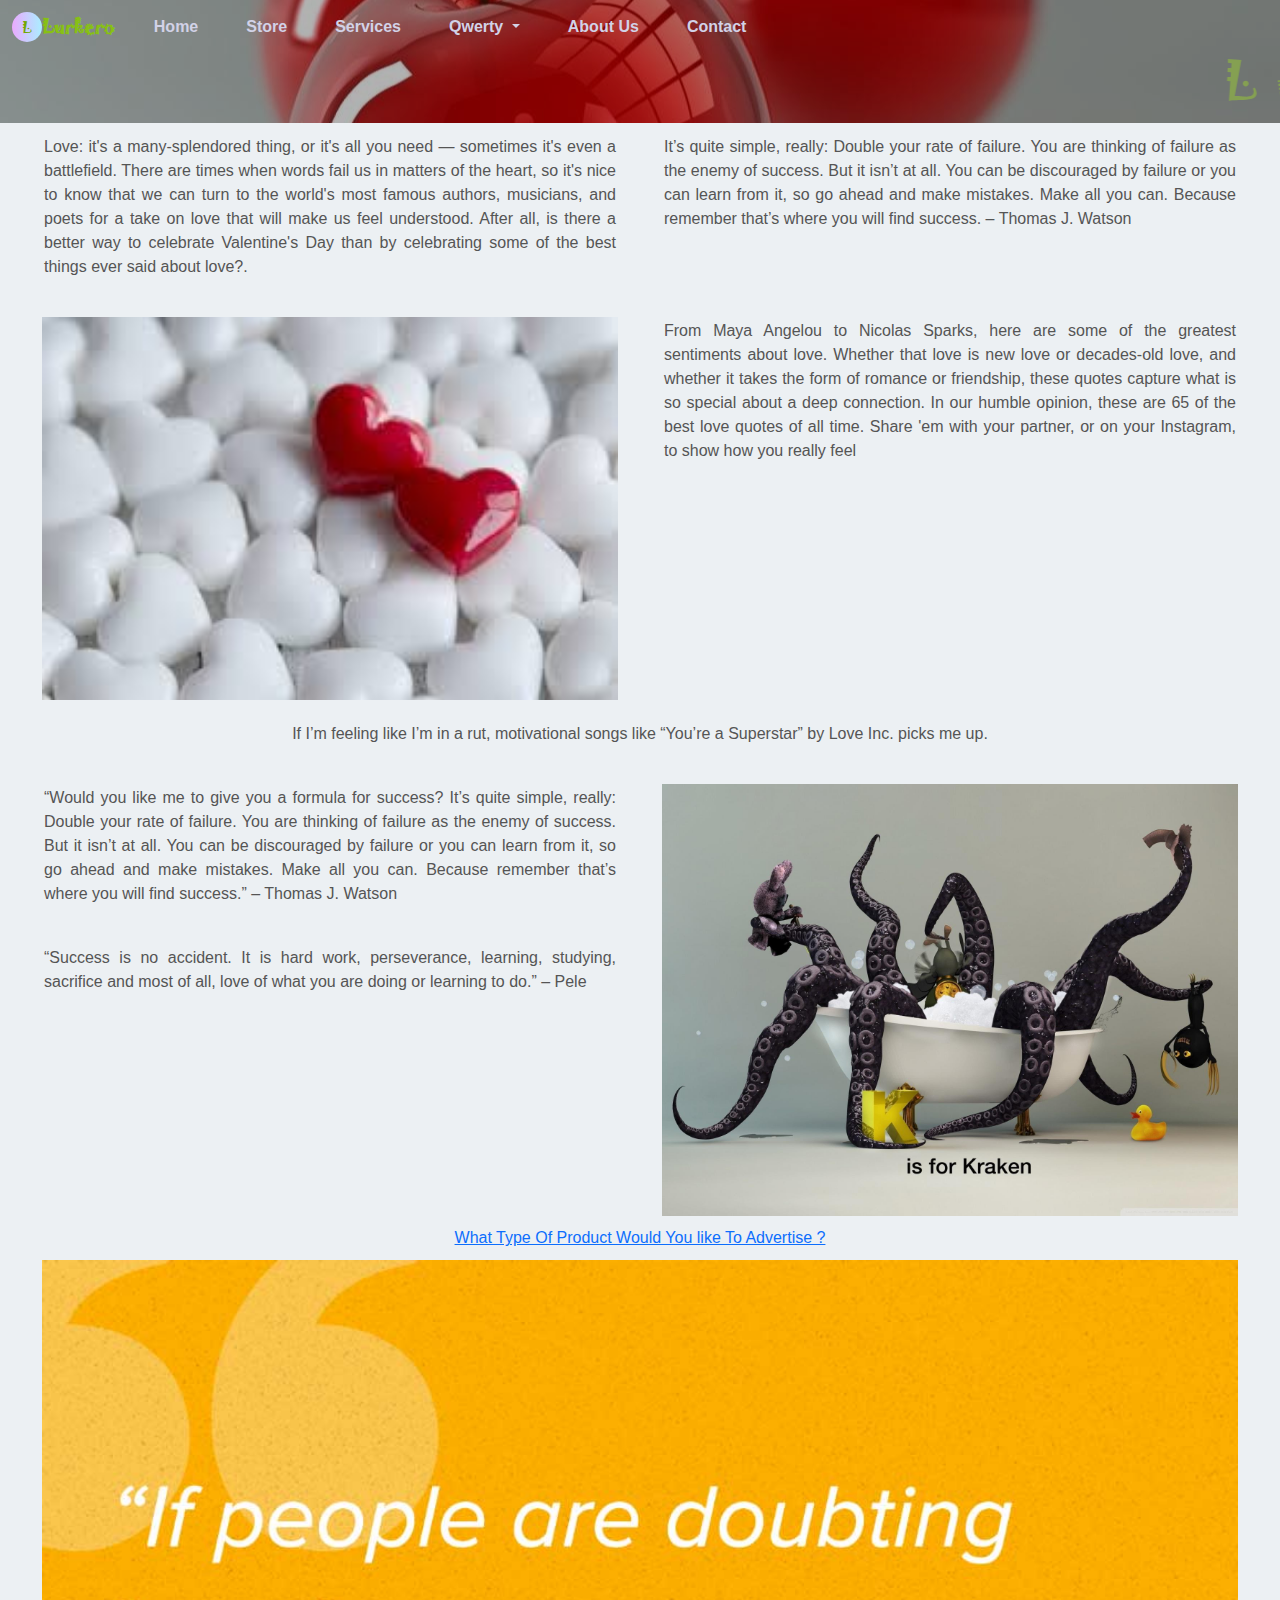
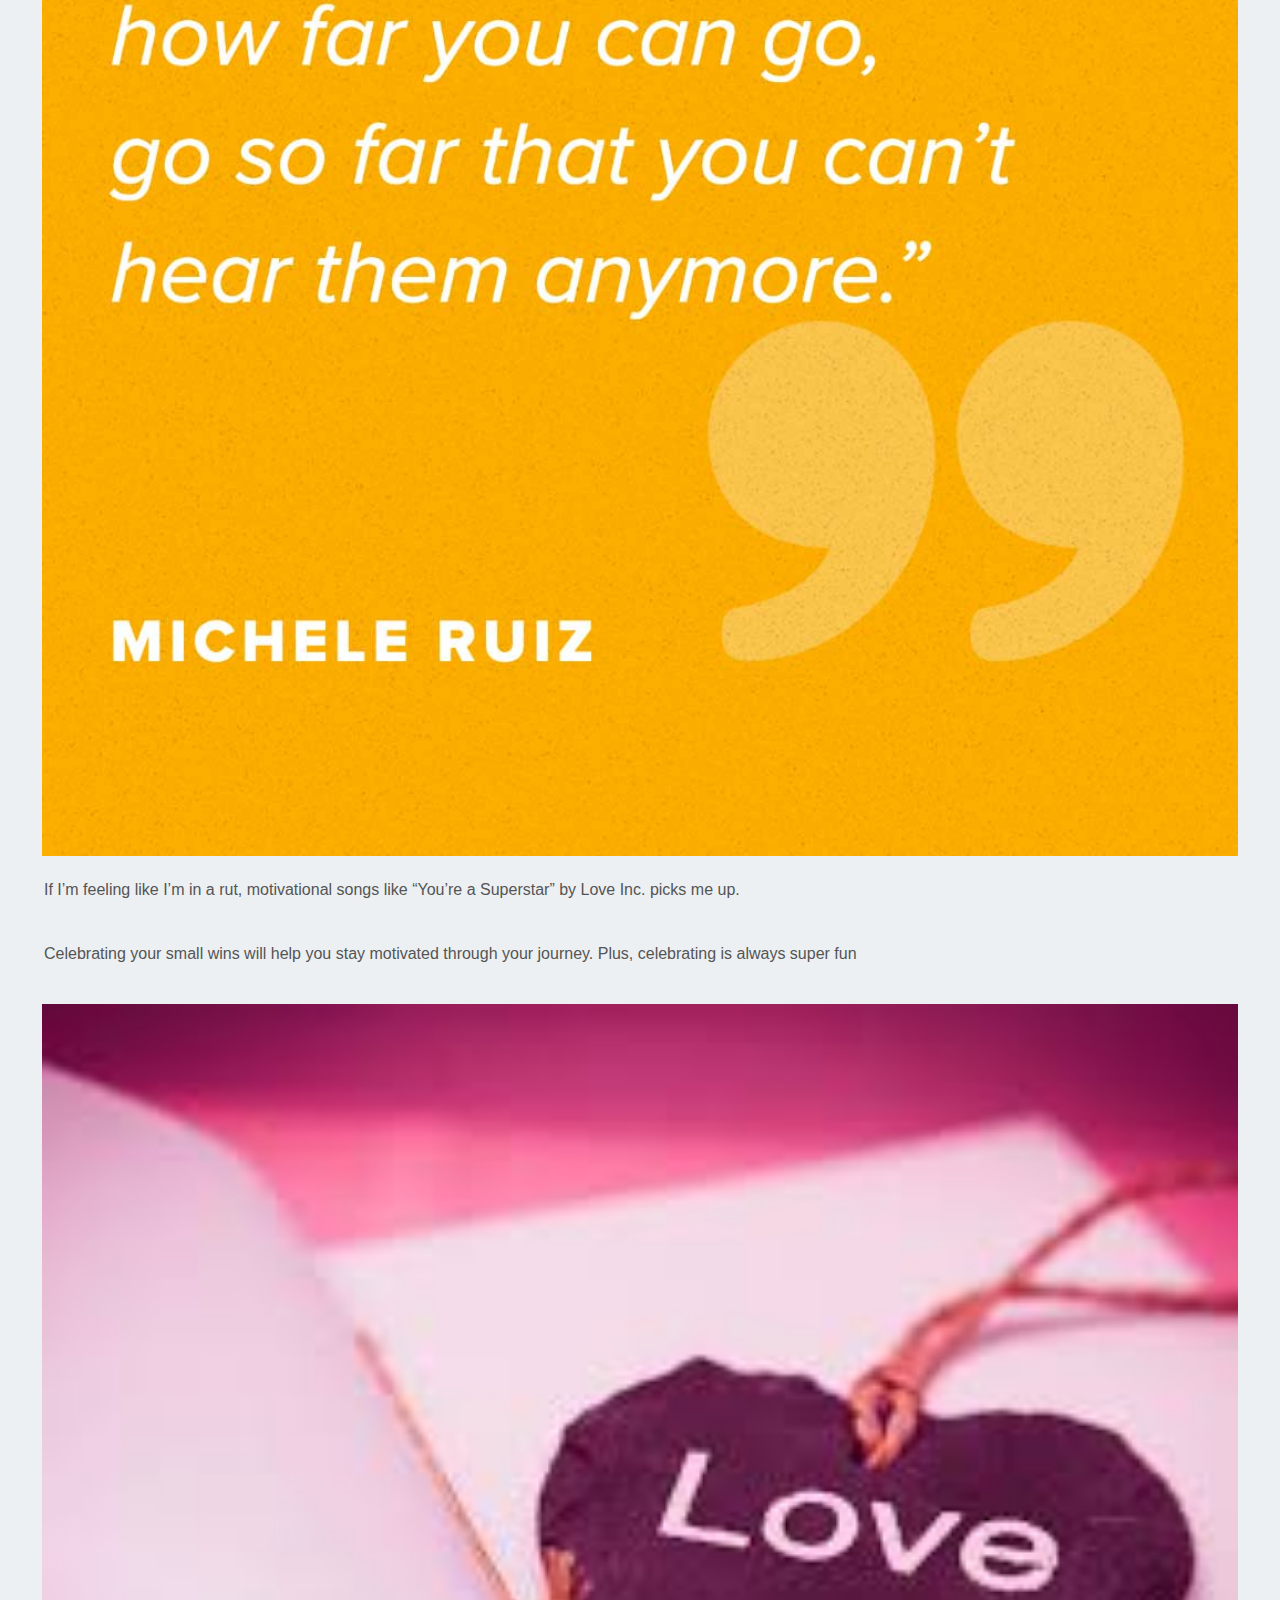
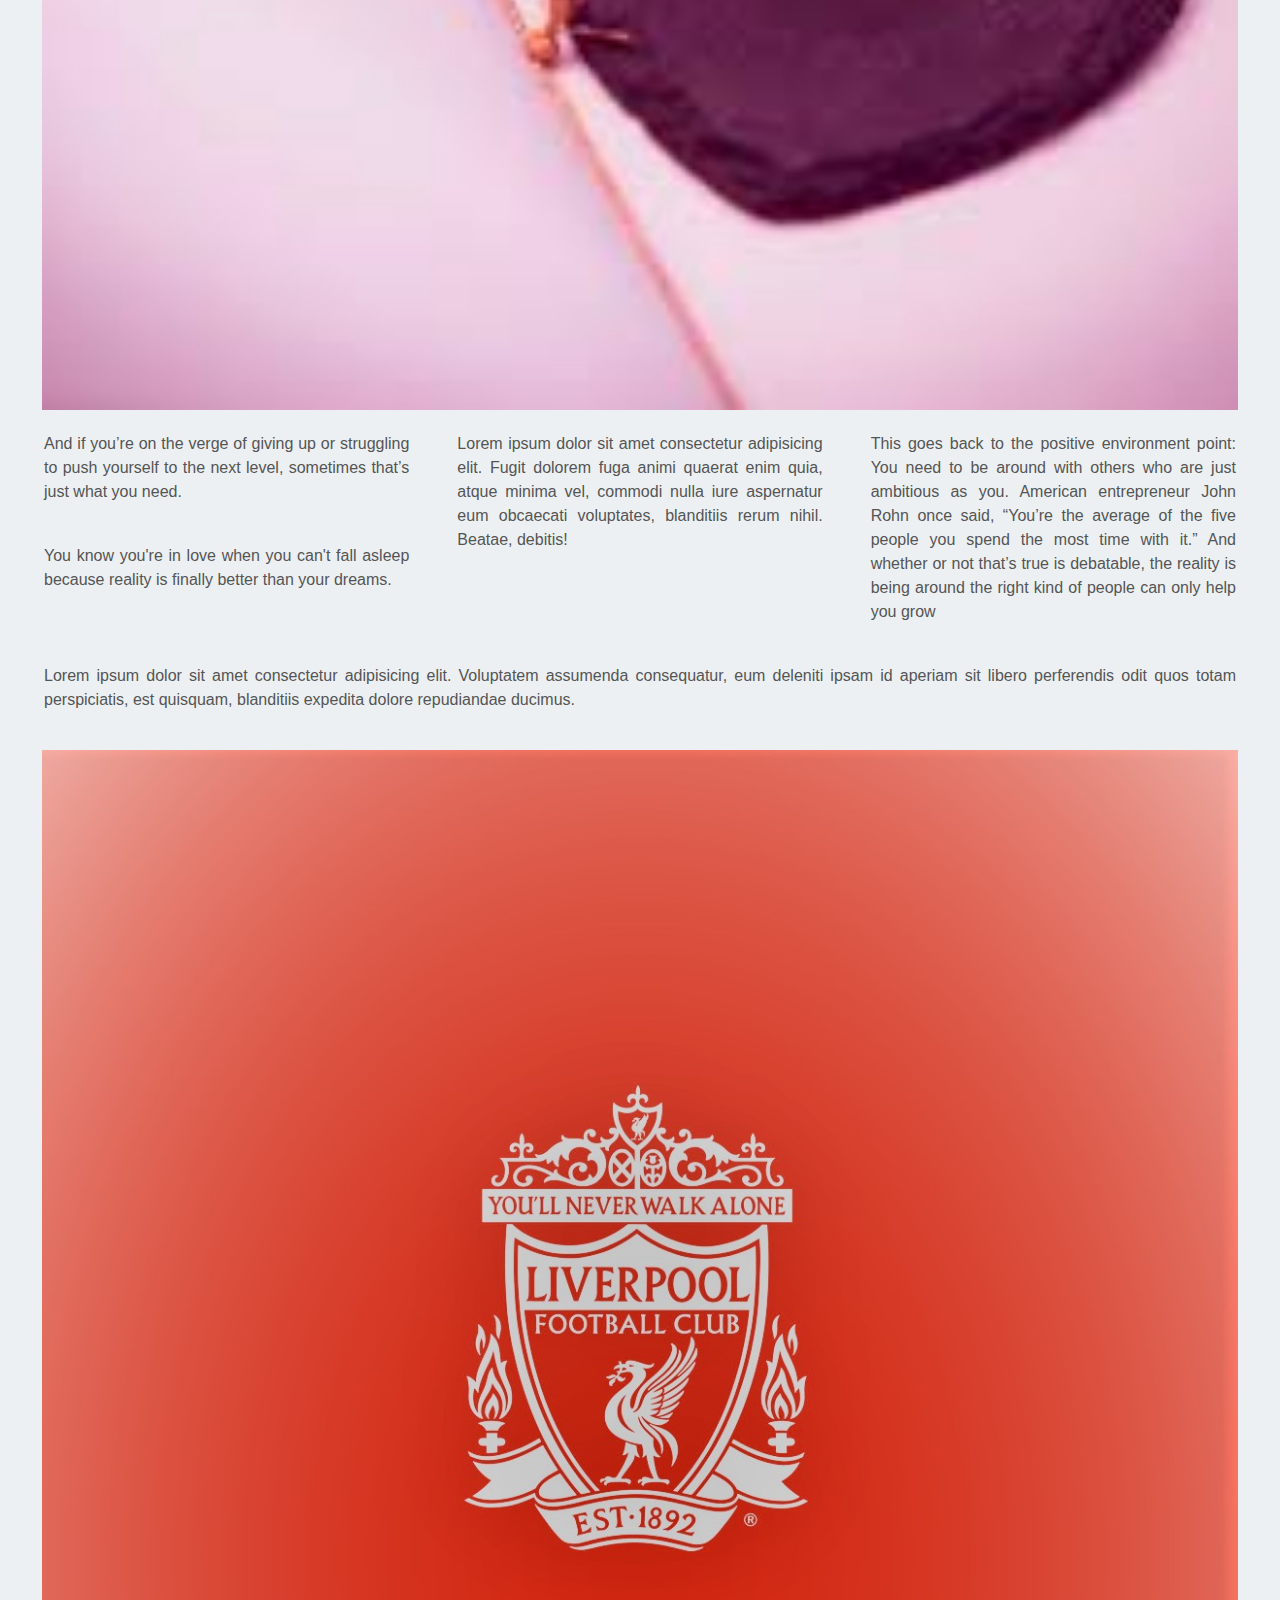
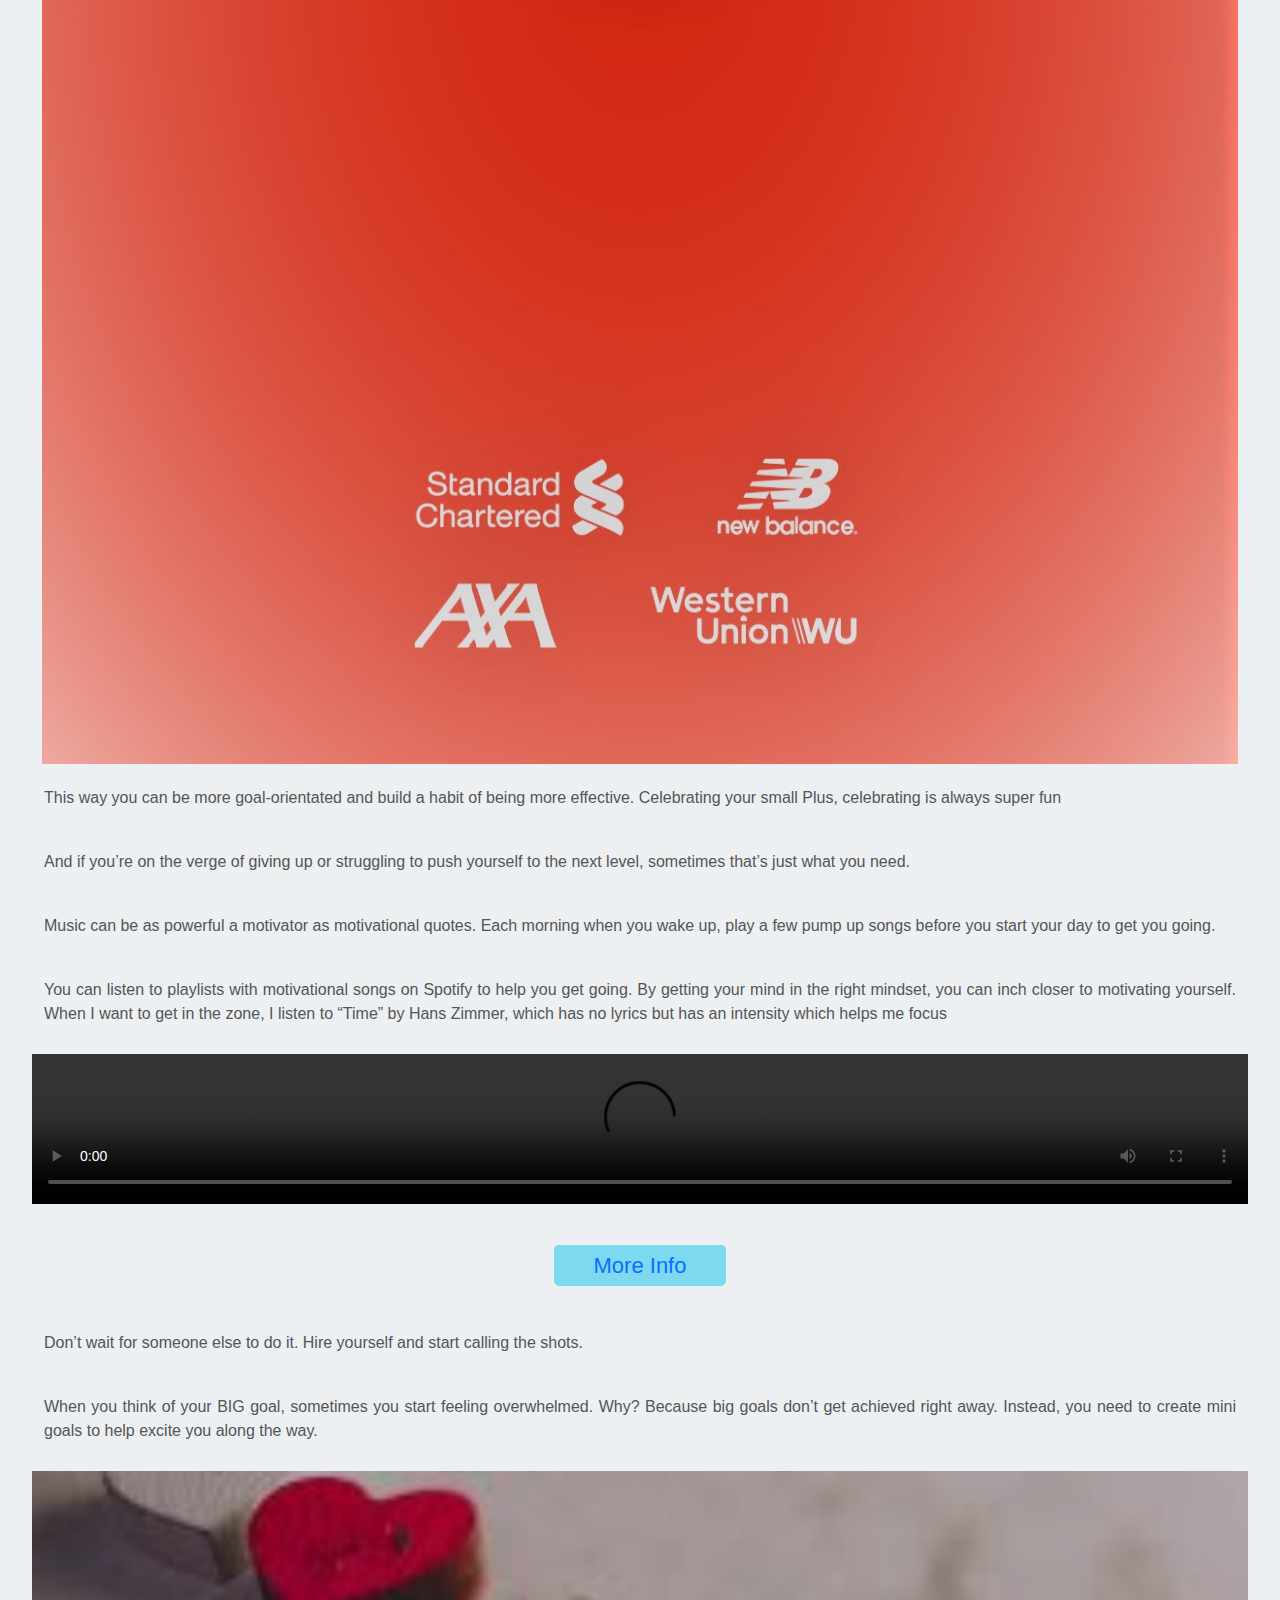
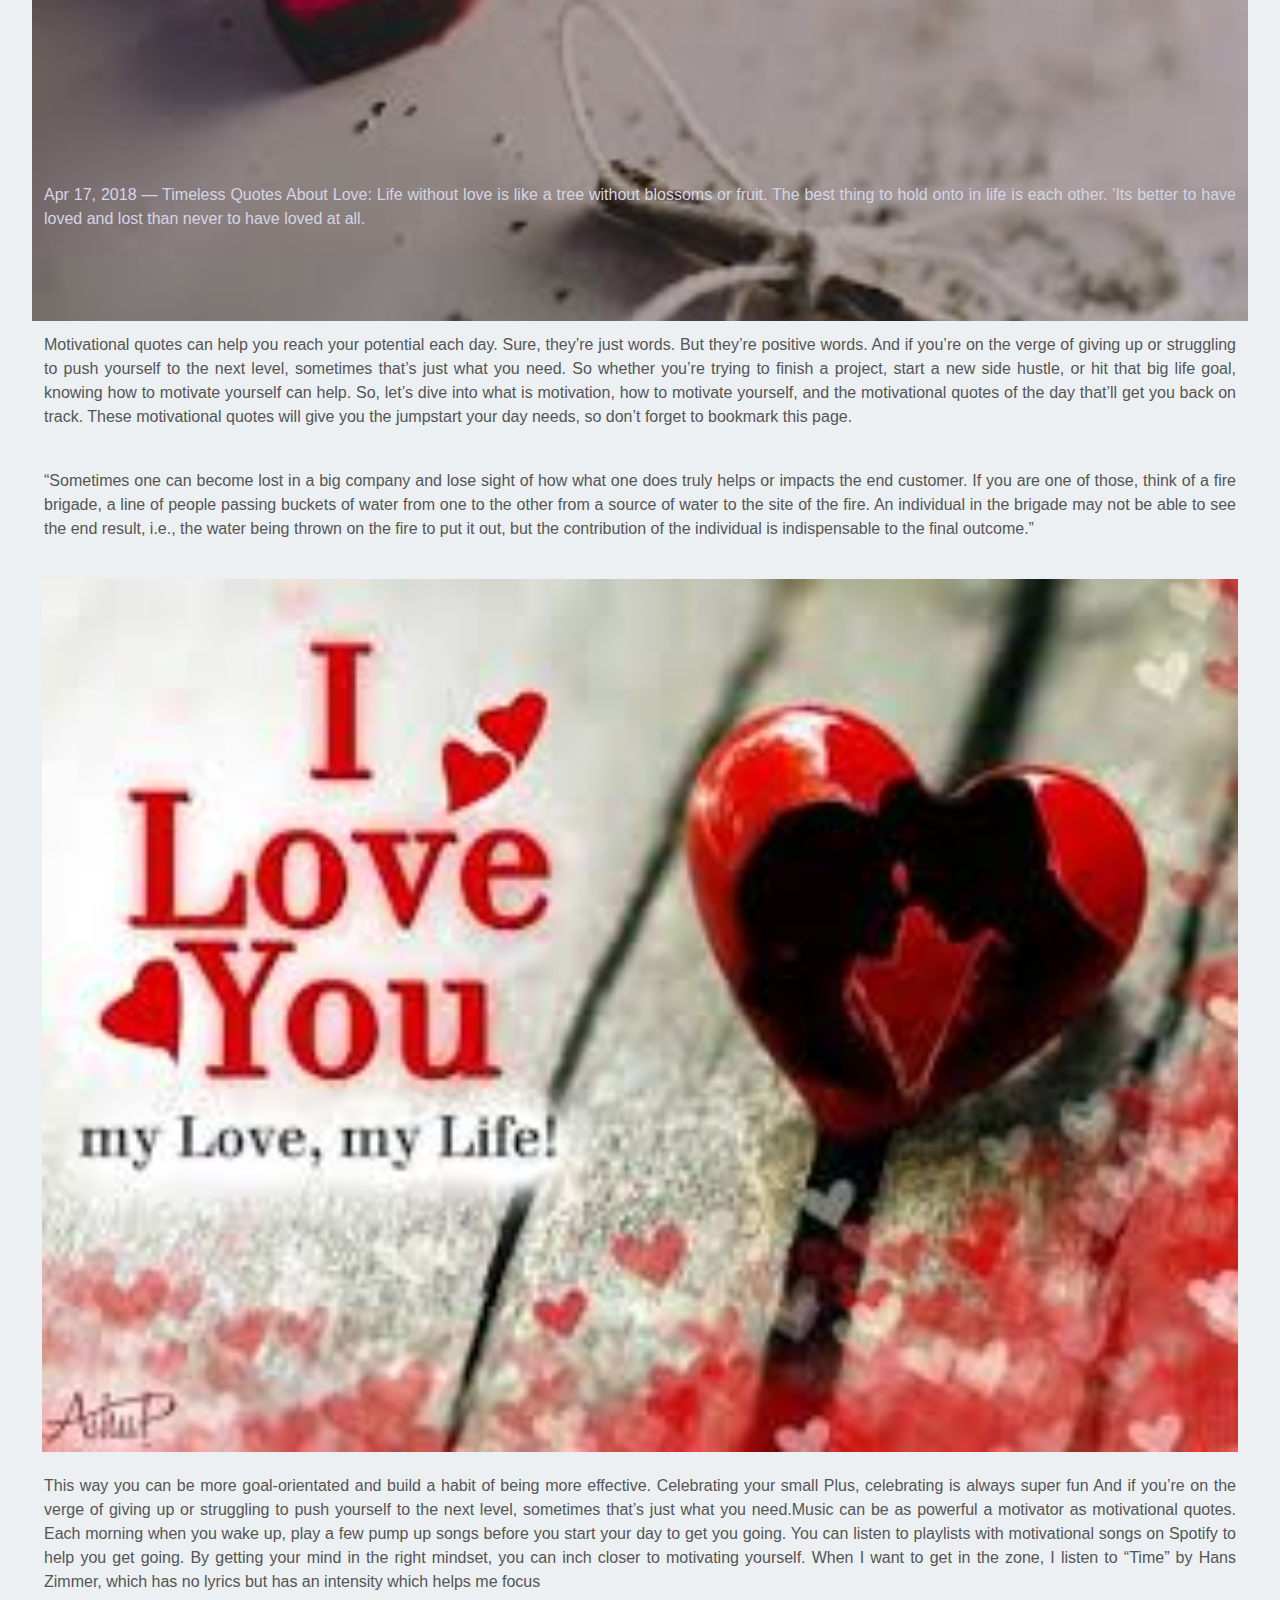
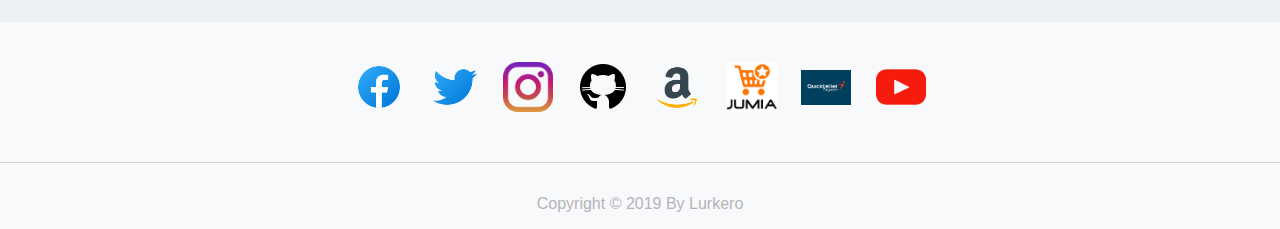
==== commit fc8674de: "I changed the HTML and css pages" ====
--- a/index.html
+++ b/index.html
@@ -163,7 +163,7 @@
           <blockquote>When you think of your BIG goal, sometimes you start feeling overwhelmed. Why? Because big goals don’t get achieved right away. Instead, you need to create mini goals to help excite you along the way.</blockquote>
   
           <div id="proverb">
-            <p class="proverb-p">Apr 17, 2018 — Timeless Quotes About Love: Life without love is like a tree without blossoms or fruit. The best thing to hold onto in life is each other. 'Tis better to have loved and lost than never to have loved at all.</p>
+            <p class="proverb-p">Apr 17, 2018 — Timeless Quotes About Love: Life without love is like a tree without blossoms or fruit. The best thing to hold onto in life is each other. 'Its better to have loved and lost than never to have loved at all.</p>
           </div>
 
              <p>Motivational quotes can help you reach your potential each day. Sure, they’re just words. But they’re positive words.
--- a/mycss/index.css
+++ b/mycss/index.css
@@ -140,7 +140,7 @@
     background-size: cover;
     text-align: center;
     height: 450px;
-    color: #cacada;
+    color: #d5d5e4;
 }
 
 .proverb-p{
